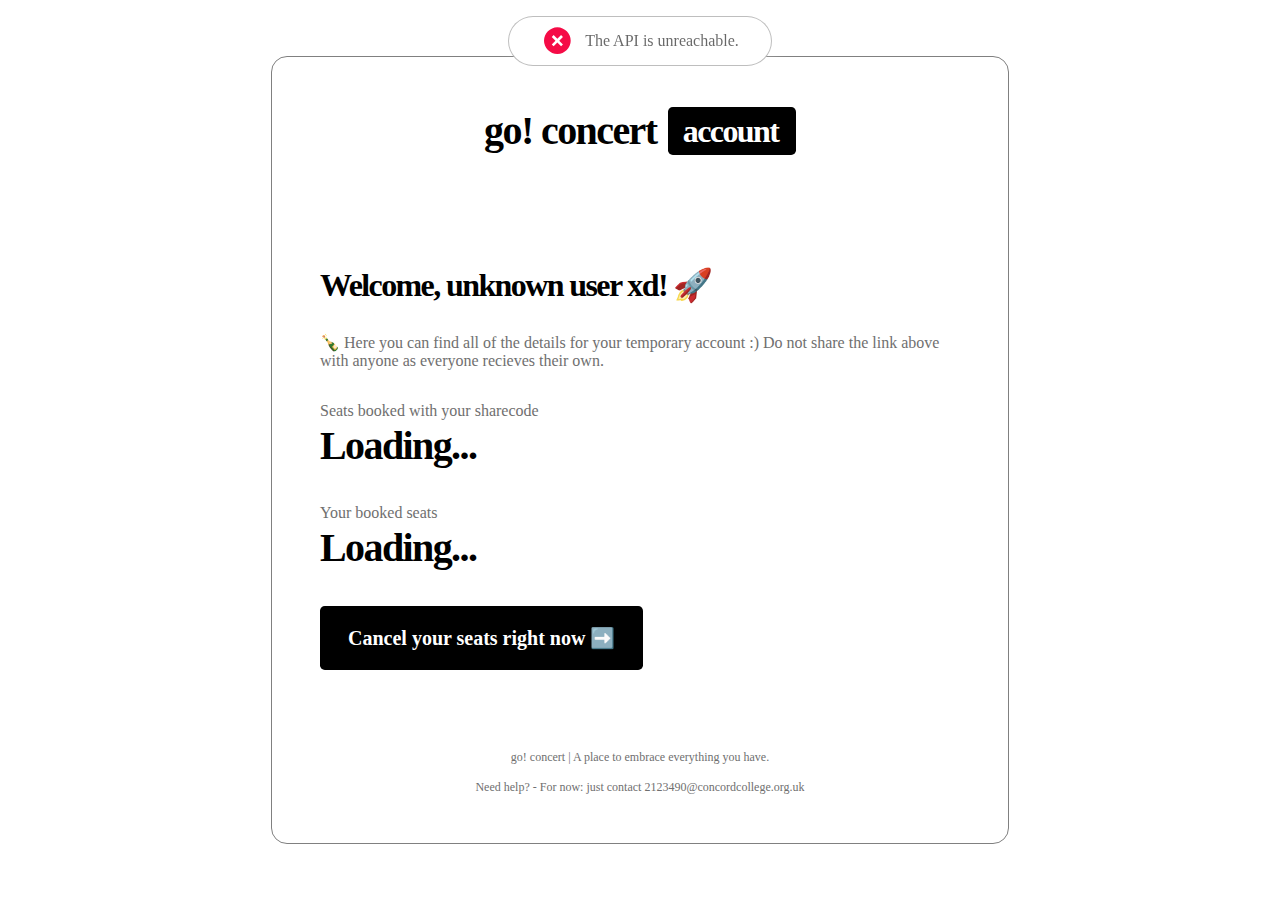
==== goconcert_account.html @ be536b91 "e" ====
<!DOCTYPE html>
<html>
    <head>
        <meta name="viewport" content="width=device-width, initial-scale=1.0">
        <meta http-equiv="Content-Type" content="text/html charset=UTF-8" />
        <link rel="stylesheet" href="https://nitlix.pro/css/fonts.css">
        <link rel="stylesheet" href="css/success-fail-boxes.css">
        <link rel="stylesheet" href="css/root.css">
        <link rel="stylesheet" href="css/boxicons/css/animations.css" />
    <link rel="stylesheet" href="css/boxicons/css/boxicons.css" />
    <link rel="stylesheet" href="css/ui.css" />
    
        <style>

    table {border-collapse:separate;}
    a, a:link, a:visited {text-decoration: none; color: #ffffff;}
    a:hover {text-decoration: underline;}
    .ExternalClass p, .ExternalClass span, .ExternalClass font, .ExternalClass td {line-height: 100%;}
    .ExternalClass {width: 100%;}



            body {
                display: grid;
                place-items: center;
                min-height: 100vh;
            }

            .email {
                padding: 3rem;
                border-radius: 1rem;
                border: solid 1px grey;
                display: flex;
                flex-direction: column;
                max-width: 40rem;
            }

            h1 {
                font-size: 2.5rem;
                font-weight: 700;
                font-family: Go;
                line-height: 3.25rem;
                letter-spacing: -.1rem;
            }

            h2 {
                font-size: 2rem;
                font-weight: 700;
                font-family: Poppins;
                line-height: 2rem;
                letter-spacing: -.1rem;
            }

            h3 {
                font-size: 1.25rem;
                font-weight: 700;
                font-family: Inter;
                line-height: 2.5rem;
                margin: 0;
            }

            p {
                font-size: 1rem;
                font-weight: 500;
                font-family: Inter;
                color: rgb(111, 111, 111);
                margin: 0;
            }

            p.small {
                font-size: .75rem;
                text-align: center;
                margin-top: 5rem;
            }

            span.highlight {
                background: var(--gradient1);
                color: transparent;
                -webkit-background-clip: text;
                background-clip: text;

                
            }




            .laddition {
                background: black;
                border-radius: .3rem;
                padding: .25rem 1rem;
                height: 2.5rem;
                display: grid;
                place-items: center;
            }

            .laddition h1{
                font-size: 2rem;
                line-height: 1.8rem;
                color: white;
                translate: -.1rem;
            }

            h1 {
                margin: 0;
            }

            .data-flex {
                display: flex;
                flex-direction: row;
                gap: .75rem;

                justify-content: center;
                align-items: center;
            }

            .data-flex-v {
                display: flex;
                flex-direction: column;
                justify-content: center;
                align-items: center;
                gap: 1rem;
            }

            a {
                border: none;
                padding: .75rem 1.75rem;
                cursor: pointer;
                background: black;
                color: white;
                border-radius: .3rem;
                width: max-content;
            }
        </style>
    </head> 


    <body>
        <div id="success-display">
            <div id="success-display-box">
              <i class='bx bxs-check-circle' style="color: rgb(124, 243, 13); font-size: 2rem;"></i>
          
              <p><span id="success-text"></span></p>
            </div>
          </div>
          
          <div id="fail-display">
            <div id="fail-display-box">
              <i class='bx bxs-x-circle' style="color: rgb(245, 11, 70); font-size: 2rem;"></i>
          
              <p><span id="fail-text"></span></p>
            </div>
          </div>


        <div class="email">
        
            <div class="data-flex-v">
                <div class="data-flex">
                    <h1>go! concert </h1>
                    <div class="laddition"><h1>account</h1></div>
                </div>  
            </div>
        
             
        <h2 style="margin: 0;margin-top: 7rem;">Welcome, <span id="name">unknown user xd</span>! 🚀</h2>

        <p style="margin:2rem 0">🍾 Here you can find all of the details for your temporary account :) Do not share the link above with anyone as everyone recieves their own.</p>

        <p>Seats booked with your sharecode</p>
        <h1 id="seatswithsharecode">Loading...</h1>

        <p style="margin-top: 2rem;">Your booked seats</p>
        <h1 id="bookedseats">Loading...</h1>

        

        <a onclick="cancelSeats()" style="margin-top: 2rem;">
            <h3>
                Cancel your seats right now ➡️
            </h3>
        </a>

        <p class="small">
            go! concert | A place to embrace everything you have.
            <br><br>
            Need help? - For now: just contact 2123490@concordcollege.org.uk
        </p>
        </div>
        
    </body>
    <script src="js/nitlixpro.js"></script>

    <script>
        var url = new URL(document.URL);
        var pass = url.searchParams.get("go_secure");
        var email = url.searchParams.get("email");

        var concord_dataset = {"e@nitlix.pro": "THE GO! CONCERT TEAM", "2025582@concordcollege.org.uk":"*RUBTSOV, Vladimir","I.Abbatt@concordcollege.org.uk":"Abbatt, Miss Issy","2232309@concordcollege.org.uk":"ABENEMI Rachel Zara, Zara","2025452@concordcollege.org.uk":"ABUBAKAR-WAZIRI, Adnan","adam.blackburn@concordcollege.org.uk":"Adam Blackburn","a.joseph@concordcollege.org.uk":"Adam Joseph","P.Adams@concordcollege.org.uk":"Adams, Mr Paul","2232376@concordcollege.org.uk":"ADEYEMO Oluwanifemi, Nifemi","agency.nurse@concordcollege.org.uk":"Agency Nurse","2128973@concordcollege.org.uk":"AINSWORTH, Sebastian","2022220@concordcollege.org.uk":"AKWUKWUMA, Anna","004251@concordcollege.org.uk":"ALAKBAROV, Aliya","a.edwards@concordcollege.org.uk":"Aled Edwards","a.simpson@concordcollege.org.uk":"Alex Simpson","N.Alexander@concordcollege.org.uk":"Alexander, Miss Natalia","alfred.woods@concordcollege.org.uk":"Alfred Woods","a.bridgwater@concordcollege.org.uk":"Alice Bridgwater","L.Allen@concordcollege.org.uk":"Allen, Mrs Lynsey","004720@concordcollege.org.uk":"ALLEN, Ruby","2232642@concordcollege.org.uk":"ALSERDA, Carlos","2232691@concordcollege.org.uk":"AMARNATH, Suneet","004252@concordcollege.org.uk":"AMARNATH, Sushant","2128536@concordcollege.org.uk":"AMERKHOJAYEVA, Amira","a.rana@concordcollege.org.uk":"Amul Rana","Amy.Hares@concordcollege.org.uk":"Amy Hares","a.tweddle@concordcollege.org.uk":"Amy Tweddle","F.Anderson@concordcollege.org.uk":"Anderson, Miss Francesca","andrew.richards@concordcollege.org.uk":"Andrew Richards","L.Andrew@concordcollege.org.uk":"Andrew, Mrs Louisa","2229867@concordcollege.org.uk":"ANG Isabel Qian Yi, Isabel","a.velusamy@concordcollege.org.uk":"Anitha Velusamy","A.Luton@concordcollege.org.uk":"Anthony Luton","anthony.morris@concordcollege.org.uk":"Anthony Morris","2221141@concordcollege.org.uk":"ANTHONY, Erinna","Helen.Archer@concordcollege.org.uk":"Archer, Ms Helen","2128747@concordcollege.org.uk":"AREERATCHAKUL Nichapat, Kwan","arpwatch-alerts@concordcollege.org.uk":"ARP Watch","L.Arscott@concordcollege.org.uk":"Arscott, Miss Laura","Christian.Arthur@concordcollege.org.uk":"Arthur, Mr Chris","kelly.arthur@concordcollege.org.uk":"Arthur, Mrs Kelly","M.Ashelford@concordcollege.org.uk":"Ashelford, Miss Molly","a.youssef@concordcollege.org.uk":"Assma Youssef","Gemma.Aston@concordcollege.org.uk":"Aston, Miss Gemma","2025477@concordcollege.org.uk":"ATREYA, Nikhil","2127851@concordcollege.org.uk":"AU EONG Tyen Raay, Raay","2026458@concordcollege.org.uk":"AU Frederick Kong Yue, Frederick","R.AvilaVeloso@concordcollege.org.uk":"Avila Veloso, Mr Rodrigo","004768@concordcollege.org.uk":"AYAZBAYEV, Bee","R.Aze@concordcollege.org.uk":"Aze, Mr Robert","2026379@concordcollege.org.uk":"BABATUNDE, Simisola","2231241@concordcollege.org.uk":"BAE Seohyun, Sunny","Debbie.Bagley@concordcollege.org.uk":"Bagley, Mrs Debbie","2027593@concordcollege.org.uk":"BAHRAMNEJAD Negar, Nessa","2232403@concordcollege.org.uk":"BAI Fanxiang, Fiona","2129843@concordcollege.org.uk":"BAKWUNYE Michael Uchebuaku, Michael","2123725@concordcollege.org.uk":"BALAKUMAR, Nikhil","Simon.Bannister@concordcollege.org.uk":"Bannister, Mr Simon","K.Bant@concordcollege.org.uk":"Bant, Miss Kat","2231161@concordcollege.org.uk":"BAO Hanqing, Harry","J.Barnes@concordcollege.org.uk":"Barnes, Mr Jonathan","b.cansdale@concordcollege.org.uk":"Barney Cansdale","G.Bassett@concordcollege.org.uk":"Bassett, Miss Georgia","2022777@concordcollege.org.uk":"BASUKI, Alisha Chelsea","K.Bates@concordcollege.org.uk":"Bates, Mr Kev","2128404@concordcollege.org.uk":"BAUER, Nele","Richard.Beard@concordcollege.org.uk":"Beard, Dr Richard","S.Beard@concordcollege.org.uk":"Beard, Mr Scott","K.Beard@concordcollege.org.uk":"Beard, Mrs Katherine","s.beech@concordcollege.org.uk":"Beech, Dr Stuart","2125186@concordcollege.org.uk":"BEH, Le Qi","2026362@concordcollege.org.uk":"BEHURA Aditya, Adi","bursar@concordcollege.org.uk":"Belfield-Dean, Mrs Barbara","K.Bell@concordcollege.org.uk":"Bell, Mrs Katie","b.hodgson@concordcollege.org.uk":"Ben Hodgson","b.davies@concordcollege.org.uk":"Benjamin Davies","A.BENTLEY@concordcollege.org.uk":"BENTLEY, Alex","John.Bernasconi@concordcollege.org.uk":"Bernasconi, Mr John","w.bernasconi@concordcollege.org.uk":"Bernasconi, Mr William","P.Bevan@concordcollege.org.uk":"Bevan, Mrs Penny","004721@concordcollege.org.uk":"BEZERRA, Valentina","b.stanley@concordcollege.org.uk":"Bill Stanley","004722@concordcollege.org.uk":"BIRTLES, Emily","2233687@concordcollege.org.uk":"BISCO DE ALVARENGA Maria, Alissa","C.Bishop@concordcollege.org.uk":"Bishop, Miss Cate","n.blackbourn@concordcollege.org.uk":"Blackbourn, Nick","004830@concordcollege.org.uk":"BLACKMAN, Flora","E.Blakeman@concordcollege.org.uk":"Blakeman, Mrs Liz","2023304@concordcollege.org.uk":"BLAND Frederick, Freddie","004723@concordcollege.org.uk":"BLAND, Sebastian","2025703@concordcollege.org.uk":"BLINOV, Vasilii","004826@concordcollege.org.uk":"BOEY, Caelyn You Min","004609@concordcollege.org.uk":"BOLKHOVITINOV Leonid, Leo","P.Bond@concordcollege.org.uk":"Bond, Mr Paul","2125820@concordcollege.org.uk":"BONG Chee Sin, Rylee","2127881@concordcollege.org.uk":"BOONLERT Chomboon, Great","2129850@concordcollege.org.uk":"BOONTARAK Phacharaporn, Nampunch","004724@concordcollege.org.uk":"BOOTH, Oscar","004725@concordcollege.org.uk":"BOWDLER, Joseph","L.Bowen@concordcollege.org.uk":"Bowen, Mr Luke","S.Braddock-Bould@concordcollege.org.uk":"Braddock-Bould, Mr Shaun","2025227@concordcollege.org.uk":"BRANFIELD Francesca, Chesca","004370@concordcollege.org.uk":"BRANFIELD, Seb","D.Braybrook@concordcollege.org.uk":"Braybrook, Dr David","004585@concordcollege.org.uk":"BRDEJ Wiktoria Karolina, Wiktoria","Mary.Brenan@concordcollege.org.uk":"Brenan, Dr Mary","IMBride@concordcollege.org.uk":"Bride, Dr I","2128504@concordcollege.org.uk":"BRIHMANI, Valentine","J.Briscoe@concordcollege.org.uk":"Briscoe, Mrs Joanne","K.Broughton@concordcollege.org.uk":"Broughton, Miss Kate","B.Brown@concordcollege.org.uk":"Brown, Mr Barry","C.Brown@concordcollege.org.uk":"Brown, Mr Callum","I.Brown@concordcollege.org.uk":"Brown, Mrs Ieva","C.Bruce-Smythe@concordcollege.org.uk":"Bruce-Smythe, Mr Charlie","004771@concordcollege.org.uk":"BUGOVA, Samira","Clare.Burns@concordcollege.org.uk":"Burns, Mrs Clare","2126452@concordcollege.org.uk":"BUTLER, Daniel","S.Cale@concordcollege.org.uk":"Cale, Mr Steven","Callum.Liddicott@concordcollege.org.uk":"Callum Liddicott","b.camargo@concordcollege.org.uk":"Camargo Castillo, Mrs Bea","S.Cameron@concordcollege.org.uk":"Cameron, Miss Sian","2128606@concordcollege.org.uk":"CANNEY Tom, Tommy","004726@concordcollege.org.uk":"CANNEY, Ben","John.Canney@concordcollege.org.uk":"Canney, Mr John","Harriet.Canney@concordcollege.org.uk":"Canney, Mrs Hattie","004254@concordcollege.org.uk":"CANSDALE BARNABY, Barney","2129725@concordcollege.org.uk":"CAO Wanbin, Reid","S.Capener@concordcollege.org.uk":"Capener, Mr Sam","H.Carmichael@concordcollege.org.uk":"Carmichael, Miss Hannah","J.Carson@concordcollege.org.uk":"Carson, Mrs Janet","F.Carter@concordcollege.org.uk":"Carter, Mr Fin","Lesley.Carter@concordcollege.org.uk":"Carter, Mrs Lesley","2127473@concordcollege.org.uk":"CASCIO, Lara","Mark.Chadwick@concordcollege.org.uk":"Chadwick, Mr Mark","A.Chadwick@concordcollege.org.uk":"Chadwick, Mrs Alison","2127791@concordcollege.org.uk":"CHAI Yi Ling, Irisa","004255@concordcollege.org.uk":"CHAKRAVERTY, Georgia","S.Challenor@concordcollege.org.uk":"Challenor, Mr Simon","2129818@concordcollege.org.uk":"CHAN Chi Ho, Cyril","2125531@concordcollege.org.uk":"CHAN Hei Pui, Janice","2129812@concordcollege.org.uk":"CHAN Hui Yung, Jenny","2021831@concordcollege.org.uk":"CHAN Jieyi, Ashley","2232476@concordcollege.org.uk":"CHAN Ka Pui, Selena","2027097@concordcollege.org.uk":"CHAN Ka Yee, Jady","2027854@concordcollege.org.uk":"CHAN Mei Yan, Charmaine","2233864@concordcollege.org.uk":"CHAN Ming Chi, Hayden","2126584@concordcollege.org.uk":"CHAN Shi Ying, Beatrice","004256@concordcollege.org.uk":"CHAN Siu Ting, Justin","2027803@concordcollege.org.uk":"CHAN Sze Hang, Vanessa","2233780@concordcollege.org.uk":"CHAN Tsz Wing, Sophie","2025431@concordcollege.org.uk":"CHAN Wing Hei, Hayley","2229901@concordcollege.org.uk":"CHAN Yee Wun, Elizabeth","2232382@concordcollege.org.uk":"CHAN Yik Hei, Hayden","2232385@concordcollege.org.uk":"CHAN Yin Man, Sherman","2120634@concordcollege.org.uk":"CHAN Yu Tung, Mavis","2229981@concordcollege.org.uk":"CHAN Yung Kei, Amanda","2129428@concordcollege.org.uk":"CHAN, Christoph","004772@concordcollege.org.uk":"CHAN, King","2026947@concordcollege.org.uk":"CHAN, Vanessa Rose","2128406@concordcollege.org.uk":"CHANDA Elianna, Ellie","004407@concordcollege.org.uk":"CHANG Xuning, Tiffany","2123285@concordcollege.org.uk":"CHANTHACHAIWAT Primprao, Yunyun","K.Chard@concordcollege.org.uk":"Chard, Mrs Katie","charles.thomas@concordcollege.org.uk":"Charles Thomas","E.Charles@concordcollege.org.uk":"Charles, Mrs Emma","2129554@concordcollege.org.uk":"CHAROENPONG Sansiri, Siemon","004371@concordcollege.org.uk":"CHARUSSURIYONG Kittipongs, Ten","2025525@concordcollege.org.uk":"CHAU Chak Hin, Thomas","2229996@concordcollege.org.uk":"CHEE Siu Ying, Yvette","004372@concordcollege.org.uk":"CHEETHAM, Eve","c.galway@concordcollege.org.uk":"Chelcie Galway","chem.61@concordcollege.org.uk":"chem 61","chem.62@concordcollege.org.uk":"chem 62","ChemALevel2016@concordcollege.org.uk":"Chem A Level","ChemGCSE2016@concordcollege.org.uk":"Chem GCSE","2231247@concordcollege.org.uk":"CHEN Hin Hei, Cyrus","2229961@concordcollege.org.uk":"CHEN Min Yen, Mia","004774@concordcollege.org.uk":"CHEN Sitong, Kate","2128675@concordcollege.org.uk":"CHEN Siyi, Amy","2233774@concordcollege.org.uk":"CHEN Siyu, Bella","2027816@concordcollege.org.uk":"CHEN Siyuan, Simon","2027966@concordcollege.org.uk":"CHEN Xingru, Yoyo","2026309@concordcollege.org.uk":"CHEN Xun, Carol","004408@concordcollege.org.uk":"CHEN Yifei, Leo","2234351@concordcollege.org.uk":"CHEN Yiping, Eden","2235011@concordcollege.org.uk":"CHEN Yuhao, Howard","004373@concordcollege.org.uk":"CHEN, Alice","004825@concordcollege.org.uk":"CHEN, Darren","2233375@concordcollege.org.uk":"CHEN, E Jean","2233846@concordcollege.org.uk":"CHEN, Shiqi","2127927@concordcollege.org.uk":"CHENG Ho, Eden","2025123@concordcollege.org.uk":"CHENG Pui Ka, Elly","2023574@concordcollege.org.uk":"CHENG Tiana Xin Yan, Tiana","2026371@concordcollege.org.uk":"CHENG Zisu, Basil","2233225@concordcollege.org.uk":"CHENG, Chun Long","2126893@concordcollege.org.uk":"CHEONG Ze Chang, Isaac","A.Cherenkov@concordcollege.org.uk":"Cherenkov, Mr Andrey","004257@concordcollege.org.uk":"CHERIAN, Noah","2021112@concordcollege.org.uk":"CHEUNG Chun Hin, Jacky","004375@concordcollege.org.uk":"CHEUNG Ka Chai, David","2127279@concordcollege.org.uk":"CHEUNG Yan Lok, Justine","2232733@concordcollege.org.uk":"CHEUNG Yui Tai, Edgar","2129876@concordcollege.org.uk":"CHEW Chen En, Brayden","2123219@concordcollege.org.uk":"CHIA, Nicole","J.Childs1@concordcollege.org.uk":"Childs, Mr Joe","N.Childs@concordcollege.org.uk":"Childs, Mrs Nicola","004775@concordcollege.org.uk":"CHINTAWONGVANICH Pisit, Mike","2232604@concordcollege.org.uk":"CHIU King Heng, Brian","004409@concordcollege.org.uk":"CHOI Kin Hei, Kenneth","2025953@concordcollege.org.uk":"CHOI Ning Sum, Stephanie","2129318@concordcollege.org.uk":"CHOI Sunjae, SJ","2028764@concordcollege.org.uk":"CHOI Yan Haang, Abby","2026595@concordcollege.org.uk":"CHOI Yan Kit, Anatan","2127339@concordcollege.org.uk":"CHOI Yiu Tong, Thomson","2128708@concordcollege.org.uk":"CHON Ka Chon, Dallon","2234912@concordcollege.org.uk":"CHONG Chung Kwan, Lyndon","2234909@concordcollege.org.uk":"CHONG Chung Wang, Phelps","2129484@concordcollege.org.uk":"CHONG Hon Tsun, Hanks","2233080@concordcollege.org.uk":"CHONG Nga Lam, Mavis","2233298@concordcollege.org.uk":"CHONG Sheung Chi, Sean","2028001@concordcollege.org.uk":"CHONG Yuen Ching, Eugenia","2233338@concordcollege.org.uk":"CHOO, Victoria Zhen Yi","2233532@concordcollege.org.uk":"CHOO, Ying Ying Valerie","2229969@concordcollege.org.uk":"CHOW Isaac Tsz Hei, Isaac","2128338@concordcollege.org.uk":"CHOW Sey Hei, Frankie","2026472@concordcollege.org.uk":"CHOW Yu Hei, Austin","2233010@concordcollege.org.uk":"CHOW, Erick","2233007@concordcollege.org.uk":"CHOW, Nain","2028002@concordcollege.org.uk":"CHOY Sing Fung, Ricky","christina.barron@concordcollege.org.uk":"Christina Barron","2028160@concordcollege.org.uk":"CHU Chun Yat, Simon","2026292@concordcollege.org.uk":"CHU Haimo, Morris","2027608@concordcollege.org.uk":"CHUFAROV Mykhailo, Michael","2127868@concordcollege.org.uk":"CHUNG Ming Wai, Jocelyn","004376@concordcollege.org.uk":"CHUNG Shing Yau, Jason","Claire.Davies@concordcollege.org.uk":"Claire Davies","claire.waugh@concordcollege.org.uk":"Claire Waugh","Clait.User@concordcollege.org.uk":"Clait User","clare.kelly@concordcollege.org.uk":"Clare Kelly","004410@concordcollege.org.uk":"COCKS, Austin","c.baker@concordcollege.org.uk":"Colin Baker","c.crockart@concordcollege.org.uk":"Colin Crockart","Newsletter.Alumni@concordcollege.org.uk":"Concord College Alumni Newsletter","Newsletter.DayParent@concordcollege.org.uk":"Concord College Day Parent Newsletter","theatre@concordcollege.org.uk":"Concord Theatre","B.ContrerasCarrasco@concordcollege.org.uk":"Contreras Carrasco, Miss Blanca","M.ContrerasCarrasco@concordcollege.org.uk":"Contreras Carrasco, Mr Miguel","Nick.Cooke@concordcollege.org.uk":"Cooke, Mr Nick","J.Cooper@concordcollege.org.uk":"Cooper, Mrs Janet","Z.Cope@concordcollege.org.uk":"Cope, Mr Zac","2127461@concordcollege.org.uk":"CORBETT, Blaise","S.Correll@concordcollege.org.uk":"Correll, Ms Sue","c.ashton@concordcollege.org.uk":"Corrine Ashton","2229477@concordcollege.org.uk":"COSTA-VEIGA, Alex","Jayne.Coulthard@concordcollege.org.uk":"Coulthard, Miss Jayne","004727@concordcollege.org.uk":"COVE, Joe","R.Coward@concordcollege.org.uk":"Coward, Mrs Rachel","D.Croft@concordcollege.org.uk":"Croft, Mr Dave","S.Cunliffe@concordcollege.org.uk":"Cunliffe, Miss Susan","J.Cureton@concordcollege.org.uk":"Cureton, Mr Jamie","Emmeline.Cureton@concordcollege.org.uk":"Cureton, Ms Emmeline","T.Curtis@concordcollege.org.uk":"Curtis, Mr Tim","004728@concordcollege.org.uk":"DA COSTA-VEIGA, Adam","2233138@concordcollege.org.uk":"DAI Yixin, Alvin","danielle.fidler@concordcollege.org.uk":"Danielle Fidler","D.Furber@concordcollege.org.uk":"Danielle Furber","d.morgan@concordcollege.org.uk":"Danielle Morgan","2023772@concordcollege.org.uk":"DANILTSEVA, Valentina","2234915@concordcollege.org.uk":"DARBY, Oscar","Sarah.Darrall@concordcollege.org.uk":"Darrall, Miss Sarah","d.martin@concordcollege.org.uk":"David Martin","2029139@concordcollege.org.uk":"DAVIES, Ibiye","T.Davies@concordcollege.org.uk":"Davies, Mr Tom","J.Davies@concordcollege.org.uk":"Davies, Ms Genie","A.Dean@concordcollege.org.uk":"Dean, Mr Archie","Debora.Rinaldi@concordcollege.org.uk":"Debora Rinaldi","d.sutton@concordcollege.org.uk":"Deborah Sutton","2128277@concordcollege.org.uk":"DECHANUPAT Benyapha, Fone","004378@concordcollege.org.uk":"DENG Cheuk Yan, Gabriel","2234083@concordcollege.org.uk":"DENG, Christine","Gail.Denham@concordcollege.org.uk":"Denham, Mrs Gail","d.jones1@concordcollege.org.uk":"Denley Jones","2232319@concordcollege.org.uk":"DENNIS, Tristan","lucy.dentith@concordcollege.org.uk":"Dentith, Miss Lucy","2231230@concordcollege.org.uk":"DEREVYTSKYY, Kirill","2234374@concordcollege.org.uk":"DI Peilin, Palin","004586@concordcollege.org.uk":"DIIASIO, Louis","2026226@concordcollege.org.uk":"DODIY Aleeya, Tasha","2025467@concordcollege.org.uk":"DOH Kwok En, Wesley","2119095@concordcollege.org.uk":"DOH Kwok Jyun, Aidan","2025312@concordcollege.org.uk":"DOH, Jia Yu","D.Donaldson@concordcollege.org.uk":"Donaldson, Dr Danielle","2128603@concordcollege.org.uk":"DONG Boxuan, Jeremy","004834@concordcollege.org.uk":"DONG Shuyi, Olivia","2130038@concordcollege.org.uk":"DOSTIYAROV, Arnur","2232834@concordcollege.org.uk":"DRAGOMIR, Arthur","2119675@concordcollege.org.uk":"DRINKWATER, Benedict","2023822@concordcollege.org.uk":"DU Yuanze, Spencer","004590@concordcollege.org.uk":"DUDLEY, Sienna Loren","Owen.Dudney@concordcollege.org.uk":"Dudney, Mr Owen","2026491@concordcollege.org.uk":"DUMITRASCU-ANTONIU, Matei","S.Dumond@concordcollege.org.uk":"Dumond, Ms Severine","P.Dunne@concordcollege.org.uk":"Dunne, Mr Paul","r.durham@concordcollege.org.uk":"Durham, Robin","duty@concordcollege.org.uk":"Duty Teacher","r.dyson@concordcollege.org.uk":"Dyson, Richard","J.Eades@concordcollege.org.uk":"Eades, Miss Jess","C.Eades@concordcollege.org.uk":"Eades, Mrs Ceri","2129520@concordcollege.org.uk":"EDGE Christopher, Chris","2129526@concordcollege.org.uk":"EDGE, Abigail","Ed.Harrison@concordcollege.org.uk":"Edward Harrison","edward.jeavons@concordcollege.org.uk":"Edward Jeavons","e.reid@concordcollege.org.uk":"Eleanor Reid","Ellen.Iles@concordcollege.org.uk":"Ellen Iles","e.john@concordcollege.org.uk":"Elliot John","2023098@concordcollege.org.uk":"ELLIOTT, Joshua","J.ELLIS@concordcollege.org.uk":"Ellis, Dr Jamie","2125684@concordcollege.org.uk":"ELVES, Piers","e.outram@concordcollege.org.uk":"Emily Outram","e.dalmeida@concordcollege.org.uk":"Essi D'Almeida","e.ford@concordcollege.org.uk":"Evangeline Ford","david.evans@concordcollege.org.uk":"Evans, Mr Dave","K.Evans@concordcollege.org.uk":"Evans, Mr Kelvin","Sarah.Eveson@concordcollege.org.uk":"Eveson, Miss Sarah","xrecovery@concordcollege.org.uk":"Exchange Recovery","2025413@concordcollege.org.uk":"FADAHUNSI Oluwadarasimi, Darasimi","004828@concordcollege.org.uk":"FAHRENHOLT, Frieda","2233408@concordcollege.org.uk":"FAJANA Oluwatemisola, Temisola","004413@concordcollege.org.uk":"FAKHRAEI, Melody","C.Fallows@concordcollege.org.uk":"Fallows, Mrs Christine","004259@concordcollege.org.uk":"FAN Chongdi, Starry","2233740@concordcollege.org.uk":"FAN Jiashuo, Chris","004260@concordcollege.org.uk":"FAN Sijia, Amy","004776@concordcollege.org.uk":"FAN, Lefang","A.Fardoe@concordcollege.org.uk":"Fardoe, Miss Annette","mandy.farmer@concordcollege.org.uk":"Farmer, Mrs Mandy","J.Farr@concordcollege.org.uk":"Farr, Mr James","W.Farr@concordcollege.org.uk":"Farr, Mr William","D.Farrell@concordcollege.org.uk":"Farrell, Mr David","f.coffey@concordcollege.org.uk":"Fauziah Coffey","S.Featherstone@concordcollege.org.uk":"Featherstone, Miss Stephanie","feesbilling@concordcollege.org.uk":"Fees Billing","004729@concordcollege.org.uk":"FEHINTOLA Oluwaseyi Daniel, Seyi","2125171@concordcollege.org.uk":"FEHINTOLA Oluwatobi, Tobi","2023993@concordcollege.org.uk":"FENG Xinping, Gloria","R.Fessey@concordcollege.org.uk":"Fessey, Dr Roger","Finance.Temp@concordcollege.org.uk":"Finance Temp","004730@concordcollege.org.uk":"FINDLAY, Rose","fireflyteacher@concordcollege.org.uk":"Firefly Teacher","2232901@concordcollege.org.uk":"FLETCHER, Elliot","2129606@concordcollege.org.uk":"FLYNN, Elen","2129609@concordcollege.org.uk":"FLYNN, Leila","2129610@concordcollege.org.uk":"FLYNN, Sabrina","004329@concordcollege.org.uk":"FONG, Carissa","004731@concordcollege.org.uk":"FONG, Tristan","2026860@concordcollege.org.uk":"FOO, Jonathan","Chris.Foster@concordcollege.org.uk":"Foster, Mr Chris","J.Foulger@concordcollege.org.uk":"Foulger, Mr Jake","C.Francis@concordcollege.org.uk":"Francis, Mr Chris","a.fricker@concordcollege.org.uk":"Fricker, Angela","2025455@concordcollege.org.uk":"FROGGATT, Joshua","2128632@concordcollege.org.uk":"FU Hoi Yan, Ginny","2129136@concordcollege.org.uk":"FU Yao, Rosa","2230059@concordcollege.org.uk":"FUNG Chun Ting, Terrence","004414@concordcollege.org.uk":"FUNG Kwan Yi, Hugo","2025564@concordcollege.org.uk":"FUNG Tak Kei, Audrey","2027806@concordcollege.org.uk":"FUNG Wai Ching, Wilfred","2132645@concordcollege.org.uk":"FUNG Wai Chung, Wilbert","2126641@concordcollege.org.uk":"FUNG, Adriel","2026607@concordcollege.org.uk":"FUNG, Gareth Lai Yin","004380@concordcollege.org.uk":"FUNG, Justin","2129978@concordcollege.org.uk":"FUNG, Nicole","2027602@concordcollege.org.uk":"GACIKEVICI, Polina","g.king@concordcollege.org.uk":"Gareth King","Lee.Garland@concordcollege.org.uk":"Garland, Dr Lee","Gavin.Ayre@concordcollege.org.uk":"Gavin Ayre","g.kingsley@concordcollege.org.uk":"Georgia Kingsley","2127923@concordcollege.org.uk":"GICHUHA Wanjiru, Joy","M.Giles@concordcollege.org.uk":"Giles, Mrs Maria","2023883@concordcollege.org.uk":"GILES, Tim","2023720@concordcollege.org.uk":"GILL, Symren","S.Gillon@concordcollege.org.uk":"Gillon, Miss Sara","Simon.Gluck@concordcollege.org.uk":"Gluck, Mr Simon","samantha.gluck@concordcollege.org.uk":"Gluck, Mrs Samantha","rob.godbold@concordcollege.org.uk":"Godbold, Mr Rob","2234061@concordcollege.org.uk":"GOGLICHIDZE German, Geno","2025970@concordcollege.org.uk":"GOH, Jye Chyi","T.Goodall@concordcollege.org.uk":"Goodall, Mr Tim","2132304@concordcollege.org.uk":"GOPINATHAN, Rhissma","A.Grant@concordcollege.org.uk":"Grant, Mr Angus","Yvette.Greasley@concordcollege.org.uk":"Greasley, Ms Yvette","K.Green@concordcollege.org.uk":"Green, Mrs Karen","J.Greenway@concordcollege.org.uk":"Greenway, Mrs Jeanette","L.Griffiths1@concordcollege.org.uk":"Griffiths, Miss Leanne","D.Griffiths@concordcollege.org.uk":"Griffiths, Mr Daniel","D.Griffiths1@concordcollege.org.uk":"Griffiths, Mr David","R.Griffiths@concordcollege.org.uk":"Griffiths, Mr Richard","S.Griffiths@concordcollege.org.uk":"Griffiths, Mr Sam","E.Griffiths@concordcollege.org.uk":"Griffiths, Mrs Elena","M.Grindley@concordcollege.org.uk":"Grindley, Mr Mal","2023404@concordcollege.org.uk":"GRYB, Mariia","2026141@concordcollege.org.uk":"GUI Weiyi, Jackie","004733@concordcollege.org.uk":"GUNARTO, William","A.Gunn@concordcollege.org.uk":"Gunn, Miss Ali","2129948@concordcollege.org.uk":"GUO Ziying, Lorraine","2025792@concordcollege.org.uk":"GUPTA, Aseem","2129103@concordcollege.org.uk":"GURSES, Ceylin","C.Gutierrez@concordcollege.org.uk":"Gutierrez, Mrs Cecille","R.Gwilliam@concordcollege.org.uk":"Gwilliam, Miss Rebecca","2133166@concordcollege.org.uk":"HAH Yujin, Heather","004262@concordcollege.org.uk":"HAI, Maggie","Kathryn.Haigh@concordcollege.org.uk":"Haigh, Ms Kathy","2233652@concordcollege.org.uk":"HAJI HOSSEINLOO, Sara","2028853@concordcollege.org.uk":"HAJI SAIFUL AZMI Izz An, Nissa","2127458@concordcollege.org.uk":"HALL, Toby","2231169@concordcollege.org.uk":"HAMEED Mirza Ikram, Mirza","004263@concordcollege.org.uk":"HAMMAM, Mohamed","L.HAMPTON@concordcollege.org.uk":"HAMPTON, Lucy","h.wait@concordcollege.org.uk":"Hannah Wait","2228607@concordcollege.org.uk":"HAO Jiaxuan, Justin","2129123@concordcollege.org.uk":"HARA, Keima","John.Harding@concordcollege.org.uk":"Harding, Mr John","2234190@concordcollege.org.uk":"HARDJONO Dezmond Richard Owen, Dezmond","A.Harewood@concordcollege.org.uk":"Harewood, Miss Abigail","004734@concordcollege.org.uk":"HARGREAVES, Joe","J.Hargreaves@concordcollege.org.uk":"Hargreaves, Mrs Julia","004735@concordcollege.org.uk":"HARRISON, Cai","W.Harrison@concordcollege.org.uk":"Harrison, Mr Will","L.Harrison-Jackson@concordcollege.org.uk":"Harrison-Jackson, Miss Lindsay","harry.mcghie@concordcollege.org.uk":"Harry McGhie","Wendy.Hartshorne@concordcollege.org.uk":"Hartshorne, Mrs Wendy","K.Hawkins@concordcollege.org.uk":"Hawkins, Mr Kim","Neil.Hawkins@concordcollege.org.uk":"Hawkins, Mr Neil","Vanessa.Hawkins@concordcollege.org.uk":"Hawkins, Mrs Vanessa","P.HAWKINS@concordcollege.org.uk":"HAWKINS, Philip James","N.Hayden@concordcollege.org.uk":"Hayden, Dr Nick","2233937@concordcollege.org.uk":"HE Pok Ngai, Logan","2233736@concordcollege.org.uk":"HE Yixiang, Roy","2026248@concordcollege.org.uk":"HE Yixin, Cindy","2026515@concordcollege.org.uk":"HE Zongsheng, Tony","huw.headworth@concordcollege.org.uk":"Headworth, Mr Huw","he.clarke@concordcollege.org.uk":"Hector Clarke","2128216@concordcollege.org.uk":"HEE Yao Wen, Owen","heidi.edwards@concordcollege.org.uk":"Heidi Edwards","h.ingoldby@concordcollege.org.uk":"Helen Ingoldby","helpdesk@concordcollege.org.uk":"Help Desk","2026840@concordcollege.org.uk":"HENG Jin Xuan, Melissa","004327@concordcollege.org.uk":"HENMAN CLARKE, Jacob","2026889@concordcollege.org.uk":"HENNELL COLE, Alfred","M.Hennings@concordcollege.org.uk":"Hennings, Dr Mark","h.jones@concordcollege.org.uk":"Henry Jones","A.Henry@concordcollege.org.uk":"Henry, Mr Andrew","G.Hercock@concordcollege.org.uk":"Hercock, Mrs Georgina","S.Hickman@concordcollege.org.uk":"Hickman, Mrs Sarah","N.Hilditch@concordcollege.org.uk":"Hilditch, Mrs Natalie","R.Hill@concordcollege.org.uk":"Hill, Mr Rupert","004736@concordcollege.org.uk":"HO Chun Ting, Nathan","2129857@concordcollege.org.uk":"HO Jun Ming, Jun","004737@concordcollege.org.uk":"HO Len Yin, William","2234137@concordcollege.org.uk":"HO Shing Yui, Colin","004381@concordcollege.org.uk":"HO, Timothy","2027830@concordcollege.org.uk":"HO, Tsz Ching Chester","h.hudson@concordcollege.org.uk":"Holly Hudson","holly.james@concordcollege.org.uk":"Holly James","2025259@concordcollege.org.uk":"HON Ka Hang, Eleanor","2025489@concordcollege.org.uk":"HONG Wing Chee, Natalie","2025747@concordcollege.org.uk":"HONG Wing Hei, Angus","2025750@concordcollege.org.uk":"HONG Wing Yiu, Arthur","2025995@concordcollege.org.uk":"HOO, Kenneth","004832@concordcollege.org.uk":"HOOD, Miella","Clare.Horgan@concordcollege.org.uk":"Horgan, Mrs Clare","J.Hotchkiss@concordcollege.org.uk":"Hotchkiss, Mr Jake","2026138@concordcollege.org.uk":"HOU Lifei, Cecilia","2231206@concordcollege.org.uk":"HOU, Tianyi","recruitment@concordcollege.org.uk":"HR Recruitment","004738@concordcollege.org.uk":"HU Chang, Juliet","2029134@concordcollege.org.uk":"HU Xinyuan, Lilly","2129262@concordcollege.org.uk":"HUANG Xinyi, Yoyo","004778@concordcollege.org.uk":"HUANG Zhikai, Kyle","2026447@concordcollege.org.uk":"HUANG Zhuonan, Katrina","004382@concordcollege.org.uk":"HUDSON, Aimee","r.hudson@concordcollege.org.uk":"Hudson, Miss Rosina","Anthony.Hudson@concordcollege.org.uk":"Hudson, Mr Anthony","J.Hughes1@concordcollege.org.uk":"Hughes, Miss Jasmine","J.Hughes@concordcollege.org.uk":"Hughes, Mr Joseph","t.hughes@concordcollege.org.uk":"Hughes, Tim","2232483@concordcollege.org.uk":"HUI Yuen Ho, Eric","P.Humphreys@concordcollege.org.uk":"Humphreys, Mr Paul","J.Hutt@concordcollege.org.uk":"Hutt, Ms Julie","S.Huxley@concordcollege.org.uk":"Huxley, Mrs Sarah","2233795@concordcollege.org.uk":"HUYNH Khang Vuong, Kamen","004362@concordcollege.org.uk":"IGIEHON Osagumwenro, Osa","2127902@concordcollege.org.uk":"IMATOKI, Ria","2129653@concordcollege.org.uk":"INNES, Bonnie","004264@concordcollege.org.uk":"INPONG-PIRARD, Joshua","M.Ironmonger@concordcollege.org.uk":"Ironmonger, Mr Mark","004417@concordcollege.org.uk":"ISAKA Yu, Evelyn","2229909@concordcollege.org.uk":"ISAYEV, Emil","i.barberchavez@concordcollege.org.uk":"Isobel Barber Chavez","i.byatt@concordcollege.org.uk":"Isobelle Byatt","2228357@concordcollege.org.uk":"IVANKA, Aurel","I.Outram@concordcollege.org.uk":"Izzy Outram","j.alston@concordcollege.org.uk":"Jack Alston","H.Jackson@concordcollege.org.uk":"Jackson, Miss Hannah","004739@concordcollege.org.uk":"JAIN, Vidhi","2232406@concordcollege.org.uk":"JALICHANDRA Namon, Tam Tam","James.Bell@concordcollege.org.uk":"James Bell","j.langton@concordcollege.org.uk":"Jane Langton","j.longton@concordcollege.org.uk":"Jane Longton","Janine.Gallagher@concordcollege.org.uk":"Janine Hay","J.Jarman@concordcollege.org.uk":"Jarman, Mr Joe","2123145@concordcollege.org.uk":"JAROENPANICHYING Vatcharaphong, Build","jay.alderson@concordcollege.org.uk":"Jay Alderson","Pamela.Jenkinson@concordcollege.org.uk":"Jenkinson, Mrs Pam","j.michail@concordcollege.org.uk":"Jennifer Michail","j.walters@concordcollege.org.uk":"Jennifer Walters","004418@concordcollege.org.uk":"JENNINGS, Evelyn","Jenny.McArdle@concordcollege.org.uk":"Jenny McArdle","2128323@concordcollege.org.uk":"JEONG Hyeonseung, Katrina","2231196@concordcollege.org.uk":"JEONG Junu, Roy","Phoebe.Jesshope@concordcollege.org.uk":"Jesshope, Mrs Phoebe","j.ward@concordcollege.org.uk":"Jessica Ward","2026150@concordcollege.org.uk":"JIA Yijun, Tony","2233919@concordcollege.org.uk":"JIANG Ruoqi, Angelique","2229765@concordcollege.org.uk":"JIANG Sunny Lamyan, Glimmer","2129556@concordcollege.org.uk":"JIN Zhuo, King","004740@concordcollege.org.uk":"JO, Eunsoo","j.krodkiewska@concordcollege.org.uk":"Joanna Krodkiewska","j.cason@concordcollege.org.uk":"Joanne Cason","j.crofts@concordcollege.org.uk":"Joanne Crofts","L.Johnson@concordcollege.org.uk":"Johnson, Miss Lois","Graham.Johnson@concordcollege.org.uk":"Johnson, Mr Graham","Russell.Johnson@concordcollege.org.uk":"Johnson, Mr Russell","L.Johnson1@concordcollege.org.uk":"Johnson, Mrs Linda","R.Johnson@concordcollege.org.uk":"Johnson, Ms Rachel","K.Johnson-Takes@concordcollege.org.uk":"Johnson-Takes, Mrs Kate","P.Johnston@concordcollege.org.uk":"Johnston, Miss Pauline","Alexandra.Jones@concordcollege.org.uk":"Jones, Miss Alex","M.Jones@concordcollege.org.uk":"Jones, Mr Matthew","W.Jones@concordcollege.org.uk":"Jones, Mrs Wendy","2234025@concordcollege.org.uk":"JONGJEERAWONGSA Purit, Poom","jo.stephens@concordcollege.org.uk":"Joni Stephens","j.russell@concordcollege.org.uk":"Jordan Russell","A.Jordan@concordcollege.org.uk":"Jordan, Mr Andrew","M.Jordan@concordcollege.org.uk":"Jordan, Mr Michael","S.Jordan@concordcollege.org.uk":"Jordan, Mr Scott","justin.clark@concordcollege.org.uk":"Justin Clark","P.Kalnins@concordcollege.org.uk":"Kalnins, Mr Pete","2129415@concordcollege.org.uk":"KARAMBAKUWA, Tinotenda","2229915@concordcollege.org.uk":"KARIUKI, Jade","2027180@concordcollege.org.uk":"KARPLIUK, Maksym","k.rudzka@concordcollege.org.uk":"Katarzyna Rudzka","k.zielinska@concordcollege.org.uk":"Katarzyna Zielinska","k.monk@concordcollege.org.uk":"Katie Monk","J.Kaul@concordcollege.org.uk":"Kaul, Miss Julie","004383@concordcollege.org.uk":"KAY, Freya","k.foster@concordcollege.org.uk":"Kelly Foster","J.Kelly@concordcollege.org.uk":"Kelly, Mrs Jade","A.KERSLAKE@concordcollege.org.uk":"KERSLAKE, Anna","Jeremy.Kerslake@concordcollege.org.uk":"Kerslake, Mr Jeremy","Julia.Kerslake@concordcollege.org.uk":"Kerslake, Mrs Julia","2027822@concordcollege.org.uk":"KHIT Kyal, Isabella","Sharon.Kierans@concordcollege.org.uk":"Kierans, Mrs Sharon","2232887@concordcollege.org.uk":"KILI, Livia","004741@concordcollege.org.uk":"KILI, Neave","004780@concordcollege.org.uk":"KIM Jaegyoung, Becky","2129171@concordcollege.org.uk":"KIM Kyulin, Lynn","004742@concordcollege.org.uk":"KIM, Jane","2128112@concordcollege.org.uk":"KIM, Jangmin","H.Kim@concordcollege.org.uk":"Kim, Miss Hannah","J.Kim1@concordcollege.org.uk":"Kim, Miss Jina","J.Kim@concordcollege.org.uk":"Kim, Mrs Julie","004384@concordcollege.org.uk":"KIM, Samuel","2129400@concordcollege.org.uk":"KIM, Soyoung","2231152@concordcollege.org.uk":"KIM, Wonyoung","2025289@concordcollege.org.uk":"KIM, Yun","G.Kirlew@concordcollege.org.uk":"Kirlew, Mr Garry","A.Kis@concordcollege.org.uk":"Kis, Mrs Andrea","004781@concordcollege.org.uk":"KIZILOT, Bulut","k.giermaniuk@concordcollege.org.uk":"Klaudia Giermaniuk","004300@concordcollege.org.uk":"KLIMENKO, Dominik","2129741@concordcollege.org.uk":"KO Seoyoung, Luna","2023977@concordcollege.org.uk":"KOBAYASHI, Ellen","Stavros.Kokkinos@concordcollege.org.uk":"Kokkinos, Mr Stavros","2128222@concordcollege.org.uk":"KOLAWOLE, Hamidah","2023680@concordcollege.org.uk":"KOO Yi Xian, Dominique","2229152@concordcollege.org.uk":"KOO, Noel","2127780@concordcollege.org.uk":"KOO, Rosanna","2125867@concordcollege.org.uk":"KOVROVA, Anastasia","004743@concordcollege.org.uk":"KOZAK, Taras","j.krasocki@concordcollege.org.uk":"Krasocki, Jean","004783@concordcollege.org.uk":"KUANG Kit Ying, Kaitlyn","2233684@concordcollege.org.uk":"KUBENDRAKUMAR, Thanmayi","2019444@concordcollege.org.uk":"KULAMBAYEV, Tair","2235123@concordcollege.org.uk":"KURNIAWAN, Elaine","2128382@concordcollege.org.uk":"KWAN Cheuk Lam, Charlene","2026549@concordcollege.org.uk":"KWOK Ching Chi, Chelsea","2233993@concordcollege.org.uk":"KWOK Chun San, Michael","2127404@concordcollege.org.uk":"KWOK, Pegeen","2127485@concordcollege.org.uk":"LAGARDE Felicien, Felix","2231266@concordcollege.org.uk":"LAI Hiu Ching, Hillary","2027545@concordcollege.org.uk":"LAI Sum Yee, Sammi","2025242@concordcollege.org.uk":"LAI, Annabel","004266@concordcollege.org.uk":"LAM Chak Yan, Jennifer","2025388@concordcollege.org.uk":"LAM Jin Hong, Jimmy","2026876@concordcollege.org.uk":"LAM Pak Hon, Brian","2027688@concordcollege.org.uk":"LAM Tsz Tung, Rachael","2233304@concordcollege.org.uk":"LAM Yan Nga, Annabel","2230074@concordcollege.org.uk":"LAM Yu Ching, Angie","2025554@concordcollege.org.uk":"LAM, Katherine","sophie.landau@concordcollege.org.uk":"Landau, Miss Sophia","2233881@concordcollege.org.uk":"LAU Cheuk Yan, Sophia","2025499@concordcollege.org.uk":"LAU Cheuk Ying, Nicole","2231256@concordcollege.org.uk":"LAU Ka Wai, Vivien","2128195@concordcollege.org.uk":"LAU Kwan Chun, Ernest","2233400@concordcollege.org.uk":"LAU Lok Ming, Alvin","004784@concordcollege.org.uk":"LAU Sai Yee, Ashley","2027020@concordcollege.org.uk":"LAU Wang Tat, Victor","2023966@concordcollege.org.uk":"LAU Wing Yi, Chilli","2232365@concordcollege.org.uk":"LAU Yin Tung, Katie","2233796@concordcollege.org.uk":"LAU, Marcus","2233800@concordcollege.org.uk":"LAU, Michael","2233801@concordcollege.org.uk":"LAU, Miley","004420@concordcollege.org.uk":"LAU, Wing Hin","l.regan@concordcollege.org.uk":"Laura Regan","Laura.Steele@concordcollege.org.uk":"Laura Steele","L.Taylor@concordcollege.org.uk":"Lauren Taylor","2026953@concordcollege.org.uk":"LAW Angelina, Freira","004421@concordcollege.org.uk":"LAW Ki Yuk, Sacheel","Matthew.Lawrence@concordcollege.org.uk":"Lawrence, Mr Matthew","tim.lawrence@concordcollege.org.uk":"Lawrence, Mr Tim","Tom.Lawrence@concordcollege.org.uk":"Lawrence, Mr Tom","A.Lawrence@concordcollege.org.uk":"Lawrence, Mrs Anni","Roz.Lawrence@concordcollege.org.uk":"Lawrence, Mrs Roz","2232607@concordcollege.org.uk":"LEASU AbdulMuhmeen Abolanle, AbdulMuhmeen","2022199@concordcollege.org.uk":"LEBEDINETS, Egor","2026443@concordcollege.org.uk":"LEE Annie, Jinseo","2127554@concordcollege.org.uk":"LEE Chak Kong, Zack","2023784@concordcollege.org.uk":"LEE Chak Wai, Charlie","2025391@concordcollege.org.uk":"LEE Chani, Daniel","2233173@concordcollege.org.uk":"LEE Chi Mei, Michelle","004786@concordcollege.org.uk":"LEE Chun Wai, Adrian","2226592@concordcollege.org.uk":"LEE Chung Him, Kevin","2128438@concordcollege.org.uk":"LEE Fong Kiu, Mikaela","2234122@concordcollege.org.uk":"LEE Jongbin, Jongbin","004787@concordcollege.org.uk":"LEE Marvin Man Hoi, Marvin","2128570@concordcollege.org.uk":"LEE May Ann, Rachel","2020422@concordcollege.org.uk":"LEE Ryan Han Tao, Ryan","2127371@concordcollege.org.uk":"LEE Si Ching, Rochelle","2024008@concordcollege.org.uk":"LEE Wei Soong, Darren","2028319@concordcollege.org.uk":"LEE Wing Lam, Kaitlyn","2234602@concordcollege.org.uk":"LEE Yan Nok, Brendan","2025102@concordcollege.org.uk":"LEE Zhia Chen, Zachary","2226869@concordcollege.org.uk":"LEE, Bianca","2128501@concordcollege.org.uk":"LEE, Cheryl","2027301@concordcollege.org.uk":"LEE, Jinseo","004785@concordcollege.org.uk":"LEE, Megan","2233743@concordcollege.org.uk":"LEE, Yu Hui","B.Lees@concordcollege.org.uk":"Lees, Mr Brian","sarah.leighton@concordcollege.org.uk":"Leighton, Miss Sarah","Paul.Leighton@concordcollege.org.uk":"Leighton, Mr Paul","M.Leith@concordcollege.org.uk":"Leith, Miss Michelle","2027819@concordcollege.org.uk":"LEUNG Chun Tao, Jordan","004744@concordcollege.org.uk":"LEUNG Hoi Yan, Nicole","004422@concordcollege.org.uk":"LEUNG Hoi Yung, Chloe","2229800@concordcollege.org.uk":"LEUNG Man Hei, Justin","2129687@concordcollege.org.uk":"LEUNG Yee Sum, Samantha","2129690@concordcollege.org.uk":"LEUNG Yee Tan, Eden","2026228@concordcollege.org.uk":"LEUNG, Hoi Hin","2028354@concordcollege.org.uk":"LEVANA Larissa, Lupita","R.Leverington@concordcollege.org.uk":"Leverington, Mr Robert","2227282@concordcollege.org.uk":"LEVYTSKA Violetta, Vi","A.Lewandowska@concordcollege.org.uk":"Lewandowska, Mrs Alicja","C.Lewis@concordcollege.org.uk":"Lewis, Mr Christopher","2233646@concordcollege.org.uk":"LI Jialu, Allie","2129227@concordcollege.org.uk":"LI Ningyi, Rose","004833@concordcollege.org.uk":"LI Xinzhe, Crystal","004423@concordcollege.org.uk":"LI Yan Wai, Tiffany","2129322@concordcollege.org.uk":"LI Yi Wa, Denise","2026176@concordcollege.org.uk":"LI Yikun, Ethan","C.LI@concordcollege.org.uk":"Li, Mrs Cathy","2233052@concordcollege.org.uk":"LI, Weichen","2023755@concordcollege.org.uk":"LIAO Sijing, Jenny","2025437@concordcollege.org.uk":"LIAW Kai Cheng, Marcus","2232353@concordcollege.org.uk":"LIM Christopher Laurent, Chris","2127245@concordcollege.org.uk":"LIM Jia Xin, Melanie","2021870@concordcollege.org.uk":"LIM Keng Siong, Reuben","2228210@concordcollege.org.uk":"LIM Li Xin, Edith","2230032@concordcollege.org.uk":"LIM Zong-Han, Simon","2016728@concordcollege.org.uk":"LIM, Andrea","2014311@concordcollege.org.uk":"LIM, Nian Yi","2234279@concordcollege.org.uk":"LIN Bixuan, Crystal","004386@concordcollege.org.uk":"LIN Xuancheng, Chris","2126270@concordcollege.org.uk":"LIN Yuting, Lisa","2127116@concordcollege.org.uk":"LING Ching, Alicia","2232354@concordcollege.org.uk":"LING Yian, Jennifer","2129886@concordcollege.org.uk":"LIU Changhao, Andy","2233154@concordcollege.org.uk":"LIU Haixiang, Arthur","2233972@concordcollege.org.uk":"LIU Hoi Long, Colin","2233558@concordcollege.org.uk":"LIU Sing Yuet, Grace","2026136@concordcollege.org.uk":"LIU Xintong, Eureka","004424@concordcollege.org.uk":"LIU Yang, Iris","2026156@concordcollege.org.uk":"LIU Yuhan, Bonnie","2233963@concordcollege.org.uk":"LIU Yuk Fai, Sunny","G.Llewellyn@concordcollege.org.uk":"Llewellyn, Mr Gary","2129283@concordcollege.org.uk":"LO Jun Yi, Alice","004788@concordcollege.org.uk":"LO Pui Sze, Christy","2126108@concordcollege.org.uk":"LO Shun Ngok, Ethan","2027638@concordcollege.org.uk":"LO Tin Yui, Justin","2232449@concordcollege.org.uk":"LO Wing Nok, Stephany","004746@concordcollege.org.uk":"LO, Darwin","2027488@concordcollege.org.uk":"LO, Ian","2127215@concordcollege.org.uk":"LO, Stephanie","O.Lock@concordcollege.org.uk":"Lock, Miss Olivia","2232344@concordcollege.org.uk":"LOH Hei Yu, Natalie","2021214@concordcollege.org.uk":"LOH Wen Hao, Ethan","2123638@concordcollege.org.uk":"LOH, Xiong Yi","2027048@concordcollege.org.uk":"LOK Wing Hei, Yoyo","R.Longhurst@concordcollege.org.uk":"Longhurst, Miss Rebecca","lora.izvorova@concordcollege.org.uk":"Lora Izvorova","2128416@concordcollege.org.uk":"LORWITWORRAWAT Mintmanta, Min","l.ingoldby@concordcollege.org.uk":"Louise Ingoldby","2025163@concordcollege.org.uk":"LOW Brandon Shu Huang, Brandon","2229879@concordcollege.org.uk":"LOW Shu Yu, Britney","004425@concordcollege.org.uk":"LOW, Chloe-Nicole","2234482@concordcollege.org.uk":"LU JiaYi, Jocelyn","2128905@concordcollege.org.uk":"LU, Karen","2129570@concordcollege.org.uk":"LU, Xingzhi","lucy.ayre@concordcollege.org.uk":"Lucy Ayre","l.dayer@concordcollege.org.uk":"Lucy Dayer","l.wilcox@concordcollege.org.uk":"Lucy Wilcox","004387@concordcollege.org.uk":"LUI Hoi Lam, Sylvia","2128068@concordcollege.org.uk":"LUI Pak Ho, Paco","E.Luisada@concordcollege.org.uk":"Luisada, Miss Ellie","2128582@concordcollege.org.uk":"LUK Wai Lok, Zyrus","2230133@concordcollege.org.uk":"LUK Wing Shun, Audrey","004426@concordcollege.org.uk":"LUK, Zelenie","2127676@concordcollege.org.uk":"LUKANINA, Mariia","2129585@concordcollege.org.uk":"LUKITO SETIAWAN, Carol","2125420@concordcollege.org.uk":"LUM Sum-Yi, Chloe","2128332@concordcollege.org.uk":"LUN Heidi Cheuk-Wei, Heidi","2129853@concordcollege.org.uk":"LUVETA, Edric","004747@concordcollege.org.uk":"LYU, Yaqi Joy","004427@concordcollege.org.uk":"MA Kwok Kit, Johnny","2026163@concordcollege.org.uk":"MA Qinru, Amber","2225571@concordcollege.org.uk":"MA Wing Yu, Nicole","2233417@concordcollege.org.uk":"MA Xinyue, Molly","2229900@concordcollege.org.uk":"MA, Ellie","2023799@concordcollege.org.uk":"MA, Ryan","anna.maciag@concordcollege.org.uk":"Maciag, Miss Anna","2026469@concordcollege.org.uk":"MAEKAWA Toshitake, Toshi","P.Maguire@concordcollege.org.uk":"Maguire, Mr Patrick","2027205@concordcollege.org.uk":"MAK Cheuk Pui, Wesley","2233344@concordcollege.org.uk":"MAK, Gerald","004428@concordcollege.org.uk":"MAN Cheuk Fung, Donald","r.mannell@concordcollege.org.uk":"Mannell, Ruth","2233564@concordcollege.org.uk":"MANSUKHANI, Saisha","2126402@concordcollege.org.uk":"MANSUY Annaelle Denise, Annaelle","M.MARGETTS@concordcollege.org.uk":"MARGETTS, Megan","J.Martin@concordcollege.org.uk":"Martin, Mr Jordan","Kevin.Martin@concordcollege.org.uk":"Martin, Mr Kevin","J.Martin1@concordcollege.org.uk":"Martin, Mrs Julie","mathsdept.twitter@concordcollege.org.uk":"Mathsdept Twitter","2128225@concordcollege.org.uk":"MATSUI, Ryunosuke","2233376@concordcollege.org.uk":"MATTA Vasamon, Arshnoor","matthew.tarr@concordcollege.org.uk":"Matthew Tarr","2025071@concordcollege.org.uk":"MATVIYISHYN, Volodymyr","2127443@concordcollege.org.uk":"MBUCHO Stacy, Waithera","Roger.McBain@concordcollege.org.uk":"McBain, Mr Roger","R.McBain@concordcollege.org.uk":"McBain, Mrs Rebecca","E.McBride@concordcollege.org.uk":"McBride, Mrs Emily","D.McCormick@concordcollege.org.uk":"McCormick, Ms Deborah","S.Thomas@concordcollege.org.uk":"McGregor, Mrs Swyn","V.McNally@concordcollege.org.uk":"McNally, Mrs Victoria","medical@concordcollege.org.uk":"Medical Shared","m.cooke@concordcollege.org.uk":"Meg Cooke","2024000@concordcollege.org.uk":"MENESES, Danielle","004790@concordcollege.org.uk":"MERCHANT, Raees","2026239@concordcollege.org.uk":"MERCIER-WILLMANN, Vincent","A.Meredith@concordcollege.org.uk":"Meredith, Ms Amy","2127914@concordcollege.org.uk":"MERICAN, Lara","004270@concordcollege.org.uk":"MIAO Hejun, Maggie","Michael.Hands@concordcollege.org.uk":"Michael Hands","Michael.Tadla@concordcollege.org.uk":"Michael Tadla","m.abela@concordcollege.org.uk":"Michaela Abela","2129245@concordcollege.org.uk":"MINHAS, Aadam","m.korbley@concordcollege.org.uk":"Mitchell Korbley","2025871@concordcollege.org.uk":"MITCHELL, Roman","m.cross@concordcollege.org.uk":"Molly Cross","molly.rushworth@concordcollege.org.uk":"Molly Rushworth","2127989@concordcollege.org.uk":"MONGKOLSAWAN Sarut, Tan","004748@concordcollege.org.uk":"MORGAN, Hugh","G.Morgan@concordcollege.org.uk":"Morgan, Mr Giles","J.Morgan@concordcollege.org.uk":"Morgan, Mr Jamie","Stephanie.Morgan@concordcollege.org.uk":"Morgan, Mrs Steph","2025113@concordcollege.org.uk":"MORII, Yurika","2028866@concordcollege.org.uk":"MORRIS, Becky","2129921@concordcollege.org.uk":"MORRIS, Edward","2232585@concordcollege.org.uk":"MORRIS, Isabelle","K.Morris@concordcollege.org.uk":"Morris, Mr Kian","Stephen.Morris@concordcollege.org.uk":"Morris, Mr Steve","L.Morris1@concordcollege.org.uk":"Morris, Mrs Linda","L.Morris@concordcollege.org.uk":"Morris, Mrs Lisa","nadine.morris@concordcollege.org.uk":"Morris, Mrs Nadine","n.morris@concordcollege.org.uk":"Morris, Ms Nicola","004791@concordcollege.org.uk":"MORSHCHAGIN, Danil","004271@concordcollege.org.uk":"MOTT Jessica, Jess","H.Mott@concordcollege.org.uk":"Mott, Mrs Hilary","2226678@concordcollege.org.uk":"MU, Xin Yi","004792@concordcollege.org.uk":"MUI Ka Wai, Nicole","004388@concordcollege.org.uk":"MUKHERJEE, Soham","004389@concordcollege.org.uk":"MUKHOPADHYAY, Saket","murray.macmillan@concordcollege.org.uk":"Murray MacMillan","2025438@concordcollege.org.uk":"MURRAY, Noah","2128757@concordcollege.org.uk":"NA RANONG Nichapat, Prae","n.hamman@concordcollege.org.uk":"Nada Hamman","2027549@concordcollege.org.uk":"NADYKTO, Illia","2027825@concordcollege.org.uk":"NAING, Htet Hugo","2129350@concordcollege.org.uk":"NEVIADOMSKA Taisiia, Taya","I.Newman@concordcollege.org.uk":"Newman, Miss Ishbel","Newsletter.Unsubscribe@concordcollege.org.uk":"Newsletter Unsubscribe","J.Newton@concordcollege.org.uk":"Newton, Mrs Janet","R.Newton-Badman@concordcollege.org.uk":"Newton-Badman, Mrs Ruth","2027294@concordcollege.org.uk":"NG Chek Hin, Hinman","2026618@concordcollege.org.uk":"NG Ching Yu, Flavio","2025637@concordcollege.org.uk":"NG Iman Syn Yi, Caitlin","2231158@concordcollege.org.uk":"NG Kiat Jun, Ethan","2023793@concordcollege.org.uk":"NG Marcus Yide, Marcus","2023111@concordcollege.org.uk":"NG Shuen Wen, Sophie","2133243@concordcollege.org.uk":"NG Teng Hong, Glenn","2233430@concordcollege.org.uk":"NG Xin Yu, Faith","2232678@concordcollege.org.uk":"NG Yan Tik, Esmond","2127871@concordcollege.org.uk":"NG Yau Chun, Joshua","2026731@concordcollege.org.uk":"NGUYEN Le An Binh, Tomy","004364@concordcollege.org.uk":"NGUYEN Ngoc Le Khanh, Mimi","2129893@concordcollege.org.uk":"NGUYEN, Thien An","004429@concordcollege.org.uk":"NI Yufan, Sabrina","2027506@concordcollege.org.uk":"NICHOLAS, Bruno","n.comben@concordcollege.org.uk":"Nick Comben","004793@concordcollege.org.uk":"NIKOLAEVA, Veronica","2233445@concordcollege.org.uk":"NING Yiou, Tom","2026992@concordcollege.org.uk":"NJOKANMA, Eluemuno","A.Normand@concordcollege.org.uk":"Normand, Mr Andrew","2232896@concordcollege.org.uk":"NORVAL Archibald Richard, Archie","C.Nowotarski@concordcollege.org.uk":"Nowotarski, Mrs Caroline","NSPTeamLeaders@concordcollege.org.uk":"NSP Team Leader","2022742@concordcollege.org.uk":"NURDIN, Wilfredo","2129665@concordcollege.org.uk":"NWAGHODOH, Brian","2127483@concordcollege.org.uk":"O NEILL, Macy","004430@concordcollege.org.uk":"OBASANYA, Jeremy","004749@concordcollege.org.uk":"OBASANYA, Joanne","004392@concordcollege.org.uk":"OBU Munachiso Emmanuella, Muna","004393@concordcollege.org.uk":"OKONKWO Isioma, Paulette","2126580@concordcollege.org.uk":"OKONKWO Kenechukwu, Irvin","Olivia.Benjamin@concordcollege.org.uk":"Olivia Benjamin","A.Ollerenshaw@concordcollege.org.uk":"Ollerenshaw, Mr Alex","2026640@concordcollege.org.uk":"OLUMIDE-FUSIKA, Temosan","2130013@concordcollege.org.uk":"ONG Kai Ying, Eva","2129581@concordcollege.org.uk":"ONG Kwok Joon, Kieran","2129360@concordcollege.org.uk":"ONG Yang Jie, Ryan","2023776@concordcollege.org.uk":"ONG, Kheng Aik","2129159@concordcollege.org.uk":"ONUOHA, Nnamno","2025296@concordcollege.org.uk":"OO Shoon Lett Hnin, Shoon","2026217@concordcollege.org.uk":"OO, Yati","2126988@concordcollege.org.uk":"OOI Yu Chen, Shania","2126950@concordcollege.org.uk":"OOI Yu Yan, Ariel","D.OReilly@concordcollege.org.uk":"O'Reilly, Ms Donna","2232904@concordcollege.org.uk":"OTSUKI, Risa","Phil.Outram@concordcollege.org.uk":"Outram, Dr Phil","004805@concordcollege.org.uk":"OUTRAM, Flori","Nicola.Outram@concordcollege.org.uk":"Outram, Mrs Nikki","2026710@concordcollege.org.uk":"OVNANIAN Daria, Dasha","C.Owen@concordcollege.org.uk":"Owen, Mr Chris","John.Owen@concordcollege.org.uk":"Owen, Mr John","T.Owen@concordcollege.org.uk":"Owen, Mr Tom","J.Biffen@concordcollege.org.uk":"Owen, Mrs Jayne","E.Owen-Bowden@concordcollege.org.uk":"Owen-Bowden, Mr Elliot","2128426@concordcollege.org.uk":"PAI Seong I, Chloe","2025177@concordcollege.org.uk":"PALII Maria-Victoria, Victoria","2129685@concordcollege.org.uk":"PANFILOVICH, Ivan","2230122@concordcollege.org.uk":"PANICHPATHOMPONG Kittipich, Peak","2029131@concordcollege.org.uk":"PARK Dowoo, Dow","Fiona.Parry@concordcollege.org.uk":"Parry, Miss Fiona","Paul.Comben@concordcollege.org.uk":"Paul Comben","p.stephens@concordcollege.org.uk":"Paul Stephens","DPeck@concordcollege.org.uk":"Peck, Mr T D","S.Penfold@concordcollege.org.uk":"Penfold, Mr Stuart","2027794@concordcollege.org.uk":"PEREKOPSKIY, Gregory","A.WatkinsPerez@concordcollege.org.uk":"Perez, Miss Andrea","L.Perks@concordcollege.org.uk":"Perks, Miss Lucy","Hannah.Perrins@concordcollege.org.uk":"Perrins, Miss Hannah","p.booton@concordcollege.org.uk":"Peter Booton","Peter.Howe@concordcollege.org.uk":"Peter Howe","Alison.Peters@concordcollege.org.uk":"Peters, Ms A","A.Pheby@concordcollege.org.uk":"Pheby, Mr Alex","M.Pheby@concordcollege.org.uk":"Pheby, Mr Matt","Rob.Pheby@concordcollege.org.uk":"Pheby, Mr Rob","S.Pheby@concordcollege.org.uk":"Pheby, Mrs Shirley","p.loveday@concordcollege.org.uk":"Phil Loveday","r.phillips@concordcollege.org.uk":"Phillips, Mrs Rebecca","Thomas.Phoenix@concordcollege.org.uk":"Phoenix, Dr Tom","phys.61@concordcollege.org.uk":"phys 61","phys.62@concordcollege.org.uk":"phys 62","S.Pickard@concordcollege.org.uk":"Pickard, Mr Sam","L.Pike@concordcollege.org.uk":"Pike,  Lauren","K.Pike@concordcollege.org.uk":"Pike, Miss Karen","2233550@concordcollege.org.uk":"PILLAI, Tara","2128779@concordcollege.org.uk":"PILSWORTH, Maria","2128954@concordcollege.org.uk":"PING Shuwen, Olivia","2027312@concordcollege.org.uk":"PIPATCHAISIRI Kanyawee, June","A.Pitter2@concordcollege.org.uk":"Pitter, Mr Andrew","004827@concordcollege.org.uk":"PLANT, Holly","C.Pocock@concordcollege.org.uk":"Pocock, Mrs Caroline","H.Pollock@concordcollege.org.uk":"Pollock, Mrs Hazel","p.lockitt@concordcollege.org.uk":"Polly Lockitt","Mark.Poole@concordcollege.org.uk":"Poole, Mr Mark","004431@concordcollege.org.uk":"POON Sum Ming, Aegean","S.Postans@concordcollege.org.uk":"Postans, Mr Simon","pots.migrate@concordcollege.org.uk":"POTS Migrate","S.Potter@concordcollege.org.uk":"Potter, Miss Sam","H.Povey@concordcollege.org.uk":"Povey, Mrs Helen","2023888@concordcollege.org.uk":"PRASERTSINTANAH Tanyanapin, Jiji","2026722@concordcollege.org.uk":"PRAWIRA Maxwellmillian, Maxwell","Jane.Price@concordcollege.org.uk":"Price, Miss Jane","2229628@concordcollege.org.uk":"PUA, Hian Hoe","Rob.Pugh@concordcollege.org.uk":"Pugh, Dr Rob","2233696@concordcollege.org.uk":"PUGSLEY, Menna","B.Pugsley@concordcollege.org.uk":"Pugsley, Mr Bennett","2025406@concordcollege.org.uk":"PURVIS, Lucy","Emily.Purvis@concordcollege.org.uk":"Purvis, Mrs Emily","2229036@concordcollege.org.uk":"QUAGLIARIELLO, Konrad","004395@concordcollege.org.uk":"QUEK Chieh Wei, Aidan","2130101@concordcollege.org.uk":"QUEK, Shao Chen","J.Radburn@concordcollege.org.uk":"Radburn, Mr Jim","Lorraine.Radcliffe@concordcollege.org.uk":"Radcliffe, Mrs Lorraine","K.Ragsdell@concordcollege.org.uk":"Ragsdell, Miss Katherine","Clive.Rainbow@concordcollege.org.uk":"Rainbow, Mr Clive","2027705@concordcollege.org.uk":"RAJA, Shaz","J.Ramsey@concordcollege.org.uk":"Ramsey, Mr John","2123490@concordcollege.org.uk":"THE GO! CONCERT TEAM","004807@concordcollege.org.uk":"RAWLINSON, Beth","matt.rawlinson@concordcollege.org.uk":"Rawlinson, Mr Matt","Emma.Rawlinson@concordcollege.org.uk":"Rawlinson, Mrs Emma","2025051@concordcollege.org.uk":"REDMOND ROBERTS, Ben","P.Reeve@concordcollege.org.uk":"Reeve, Mr Phil","2129069@concordcollege.org.uk":"REHLIS, Norman","2027829@concordcollege.org.uk":"REN Bofan, Ethan","2129543@concordcollege.org.uk":"REN Yixin, Julia","004432@concordcollege.org.uk":"REN Zitong, William","S.Reynolds@concordcollege.org.uk":"Reynolds, Mrs Sarah","2129090@concordcollege.org.uk":"REZIDA, Lionel","Richard.Gill@concordcollege.org.uk":"Richard Gill","r.tremblen@concordcollege.org.uk":"Richard Tremblen","S.Richards1@concordcollege.org.uk":"Richards, Dr Simon","Penny.Riddering@concordcollege.org.uk":"Riddering, Mrs Penny-Robin","2129726@concordcollege.org.uk":"RIVAI, Qinthara","2027756@concordcollege.org.uk":"RIZZO Isabella, Isa","Victoria.Ramsey@concordcollege.org.uk":"Robbins, Mrs Tor","r.akerele-miles@concordcollege.org.uk":"Robert Akerele-Miles","g.roberts@concordcollege.org.uk":"Roberts, Mr Gavin","robin.simmons@concordcollege.org.uk":"Robin Simmons","E.Robinson@concordcollege.org.uk":"Robinson, Miss Emily","N.Ross@concordcollege.org.uk":"Ross, Mrs Nathalie","2233335@concordcollege.org.uk":"ROUSSOS, Finden","Linda.Rowe@concordcollege.org.uk":"Rowe, Mrs Linda","P.Rowlands@concordcollege.org.uk":"Rowlands, Mrs Pauline","2027685@concordcollege.org.uk":"ROWLANDS, Sam","Daniel.Rowley@concordcollege.org.uk":"Rowley, Mr Daniel","rsc.sias@concordcollege.org.uk":"RSC SIAS","p.ruben@concordcollege.org.uk":"Ruben, Peter","2233556@concordcollege.org.uk":"RUDKOVSKA Anna, Anya","2232322@concordcollege.org.uk":"RUNGRATANAPRASERT Kanpitcha, Gilda","2125085@concordcollege.org.uk":"RUSLI, Jaime","O.Russell@concordcollege.org.uk":"Russell, Miss Orlagh","ruth.belcher@concordcollege.org.uk":"Ruth Belcher","ruth.kellow@concordcollege.org.uk":"Ruth Kellow","ryan.guest@concordcollege.org.uk":"Ryan Guest","r.harley@concordcollege.org.uk":"Ryan Harley","004750@concordcollege.org.uk":"SABYRULY, Adilkhan","004397@concordcollege.org.uk":"SAEED Muhammad, Usman","2025240@concordcollege.org.uk":"SAEED, Mariam","2231224@concordcollege.org.uk":"SAGDEO Atharv, Arty","004398@concordcollege.org.uk":"SAGDEO, Aryan","sal.hod@concordcollege.org.uk":"Salamander Head of Dept","sal.hoh@concordcollege.org.uk":"Salamander Head of House","sal.par@concordcollege.org.uk":"Salamander Parent","sal.reg@concordcollege.org.uk":"Salamander Registration Tutor","sal.vpa@concordcollege.org.uk":"Salamander Vice Principal Academic","sal.vpp@concordcollege.org.uk":"Salamander Vice Principal Pastoral","s.lisle@concordcollege.org.uk":"Sally Lisle","Samuel.Lloyd@concordcollege.org.uk":"Samuel Lloyd","samuel.palk@concordcollege.org.uk":"Samuel Palk","2129863@concordcollege.org.uk":"SAN, Edith","2229091@concordcollege.org.uk":"SANGHA-KAINTH, Xavier","s.mouallem@concordcollege.org.uk":"Sara Mouallem","S.Sargeant@concordcollege.org.uk":"Sargeant, Mrs Sophie","2233519@concordcollege.org.uk":"SARPPHENPHOP Kannapat, TJ","2023872@concordcollege.org.uk":"SAWANPORNPEN Panyawon, Panpan","S.Ford@concordcollege.org.uk":"Scarlett Ford","schoolgateway@concordcollege.org.uk":"School Gateway","s.donovan@concordcollege.org.uk":"Scott Donovan","Elizabeth.Scott@concordcollege.org.uk":"Scott, Miss Liz","N.Screen@concordcollege.org.uk":"Screen, Miss Nichola","sean.costello@concordcollege.org.uk":"Sean Costello","sebastian.mitel@concordcollege.org.uk":"Sebastian Mitel SS","004751@concordcollege.org.uk":"SEIVEWRIGHT Eloise, Ellie","2229552@concordcollege.org.uk":"SFIRAIALA, Ana","004276@concordcollege.org.uk":"SFIRAIALA, Ecaterina","004752@concordcollege.org.uk":"SFIRAIALA, Ion","2129966@concordcollege.org.uk":"SHAFIQ Muhammad, Harun","004753@concordcollege.org.uk":"SHAM, Manhon","2129699@concordcollege.org.uk":"SHANDILYA, Prithu","s.daniel@concordcollege.org.uk":"Shane Daniel","004754@concordcollege.org.uk":"SHAWKAT Hany Galal Abdelaziz, Yassin","2127513@concordcollege.org.uk":"SHAWKAT, Selim","2129420@concordcollege.org.uk":"SHCHUKIN Daniil, Danya","2026303@concordcollege.org.uk":"SHEN Yitian, Ariel","daniel.shergold@concordcollege.org.uk":"Shergold, Mr Dan","S.Sheridan@concordcollege.org.uk":"Sheridan, Mrs Sharon","2232431@concordcollege.org.uk":"SHI Qiao, Joy","004755@concordcollege.org.uk":"SHITTA-BEY, Fuad","2026497@concordcollege.org.uk":"SHU Zhonghui, Connie","2130026@concordcollege.org.uk":"SHUAIB, Amani","2027234@concordcollege.org.uk":"SHUM Ka Yiu, Jamie","2129129@concordcollege.org.uk":"SIM Jia Gin, Sydney","2126645@concordcollege.org.uk":"SIM, Celine Mei Chern","2233223@concordcollege.org.uk":"SIM, Shannon","Simon.Pritchard@concordcollege.org.uk":"Simon Pritchard","P.Simpson@concordcollege.org.uk":"Simpson, Mr Paul","2025460@concordcollege.org.uk":"SINGHVI, Parshva","2232460@concordcollege.org.uk":"SIRIKRAI Phavinee, Polly","2128181@concordcollege.org.uk":"SIRIKRAI Phawat, Pat","004400@concordcollege.org.uk":"SIU Wai Sum, Scarlet","F.Siwiec@concordcollege.org.uk":"Siwiec, Mrs Fernanda","Mark.Skellern@concordcollege.org.uk":"Skellern, Mr Mark","004434@concordcollege.org.uk":"SKIERSKA, Karina","2232588@concordcollege.org.uk":"SLEFARSKI, Oliver","2027973@concordcollege.org.uk":"SMYTHE, Alex","2027976@concordcollege.org.uk":"SMYTHE, Georgia","004278@concordcollege.org.uk":"SO, Shing Lok","004794@concordcollege.org.uk":"SOFGE, William","2017345@concordcollege.org.uk":"SOH Shi, Ryan","2025268@concordcollege.org.uk":"SOH, Shangyu","2025277@concordcollege.org.uk":"SOHAIB Muhammad, Sohaib","2025986@concordcollege.org.uk":"SOKOLOV, Leonid","004279@concordcollege.org.uk":"SOMERVILLE, Felicity","B.somerville@concordcollege.org.uk":"Somerville, Mr Ben","Jane.Somerville@concordcollege.org.uk":"Somerville, Ms Jane","2023630@concordcollege.org.uk":"SONG Muran, Moon","2128243@concordcollege.org.uk":"SOOD, Madhvika","s.asker@concordcollege.org.uk":"Sophie Asker","sophie.stevens@concordcollege.org.uk":"Sophie Stevens","004756@concordcollege.org.uk":"SOSNIN, Andrei","2027328@concordcollege.org.uk":"SPISAK, Griffin","2027325@concordcollege.org.uk":"SPISAK, Julia","R.Spurrier@concordcollege.org.uk":"Spurrier, Miss Rowena","2129611@concordcollege.org.uk":"SRISUPHAWAT Thannaree, Nacket","Stacey.Lee@concordcollege.org.uk":"Stacey Lee","c.stanford@concordcollege.org.uk":"Stanford, Colin","steven.varty@concordcollege.org.uk":"Steven Varty","Antony.Stevens@concordcollege.org.uk":"Stevens, Mr Antony","C.Stevens@concordcollege.org.uk":"Stevens, Mr Chris","Nick.Stevens@concordcollege.org.uk":"Stevens, Mr N","Debbie.Stevens@concordcollege.org.uk":"Stevens, Mrs D","A.Stewart@concordcollege.org.uk":"Stewart, Mrs Amy","Ian.Stockbridge@concordcollege.org.uk":"Stockbridge, Mr Ian","2128751@concordcollege.org.uk":"SUCHARITKUL, Raphi","D.Suddell@concordcollege.org.uk":"Suddell, Mr Donnie","2232979@concordcollege.org.uk":"SUH Rockwon, Felix","2232994@concordcollege.org.uk":"SUKSAWAT Punnapa, FAY","004435@concordcollege.org.uk":"SUM, Myrtle","James.Sumnall@concordcollege.org.uk":"Sumnall, Mr James","2026504@concordcollege.org.uk":"SUN Qiaowei, Devin","004795@concordcollege.org.uk":"SUN Qingyang, Penelope","004280@concordcollege.org.uk":"SUN Yilin, Victor","2026189@concordcollege.org.uk":"SUN Yuefan, Daniel","2125931@concordcollege.org.uk":"SUN Ziqiao, Coco","004436@concordcollege.org.uk":"SUNTHONMONGKHOLKIT Pornnapin, Praew","004796@concordcollege.org.uk":"SURJORAHARDJO Ilona, Joline","2233199@concordcollege.org.uk":"SURJORAHARDJO Tobias, Tobi","Susan.Downes@concordcollege.org.uk":"Susan Downes","2129546@concordcollege.org.uk":"SUZUKI, Kenshu","2128484@concordcollege.org.uk":"SYDORENKO, Nikita","2025596@concordcollege.org.uk":"SZE Kwan Ho, Justin","2025603@concordcollege.org.uk":"SZE Kwan Hon, Jeremy","2126735@concordcollege.org.uk":"TAI Sheung Hei, Alban","2026575@concordcollege.org.uk":"TAI Sum Wah, Cheryl","2025301@concordcollege.org.uk":"TAI Won Ton, Charlene","004401@concordcollege.org.uk":"TAKO Kanyanat, Angel","2021901@concordcollege.org.uk":"TAM Wai Yee, Rachel","2023746@concordcollege.org.uk":"TAN Ang Meng, Marcus","2022749@concordcollege.org.uk":"TAN Jun Han, Andrew","2230125@concordcollege.org.uk":"TAN Jun Ming, Julian","2220507@concordcollege.org.uk":"TAN Kok How, Zachary","2127932@concordcollege.org.uk":"TAN Newton Tyng Shen, Newton","2234091@concordcollege.org.uk":"TAN Pui Yan, Chloe","2233024@concordcollege.org.uk":"TAN Rachel Yu Sin, Rachel","2233421@concordcollege.org.uk":"TAN Shi, Charles","2025621@concordcollege.org.uk":"TAN Wen Ling, Adelyn","2021554@concordcollege.org.uk":"TAN Xin Yi, Jolynne","2127012@concordcollege.org.uk":"TAN, Alda","2128033@concordcollege.org.uk":"TAN, Kwang Wei","2129779@concordcollege.org.uk":"TANDANU, Edward","2232541@concordcollege.org.uk":"TANDIKO Nicholas, Nic","004437@concordcollege.org.uk":"TANG Chi Shing, Chester","2126278@concordcollege.org.uk":"TANG Renhe, Ethan","2232332@concordcollege.org.uk":"TANG Wy Lok, Beatrice","2229997@concordcollege.org.uk":"TANG Yan Yu, Ciara","2128939@concordcollege.org.uk":"TANG Ziqian, Oscar","2026801@concordcollege.org.uk":"TANG, Yuen Yau","2025723@concordcollege.org.uk":"TARAN, Ivan","2128761@concordcollege.org.uk":"TATENO, Kei","2233360@concordcollege.org.uk":"TAWEEPIYAMAPORN, Park","H.Taylor@concordcollege.org.uk":"Taylor, Miss Helen","H.Teague@concordcollege.org.uk":"Teague, Ms Holly","2023276@concordcollege.org.uk":"TECHAITTHIPORN Nichapha, Ping","2122782@concordcollege.org.uk":"TEDJAKUSUMA, Nathan","2126866@concordcollege.org.uk":"TEH, Weng Liang","2025090@concordcollege.org.uk":"TEO Jia Hsien, Dylan","2234511@concordcollege.org.uk":"TEO, Lisa Su Ann","2125192@concordcollege.org.uk":"TER, Chen Jae","2023856@concordcollege.org.uk":"TESIS, Saveliy","2233384@concordcollege.org.uk":"TETSUNAGA, Konosuke","004402@concordcollege.org.uk":"THAIDUMRONG Punnatat, Nemo","2028664@concordcollege.org.uk":"THATTAMPARAMBIL RANJITH, Milit","theprincipal@concordcollege.org.uk":"The Principal","Theatre.Reservations@concordcollege.org.uk":"Theatre Reservations","2129942@concordcollege.org.uk":"THIENACHARIYA Methika, Manie","t.hills@concordcollege.org.uk":"Thomas Hills","B.Thomas@concordcollege.org.uk":"Thomas, Mrs Barbara","J.Thomas@concordcollege.org.uk":"Thomas, Ms Jane","2114637@concordcollege.org.uk":"TIEWLAMSAM Srunrom, Tanya","P.Tilson@concordcollege.org.uk":"Tilson, Mr Paul","tim.harries@concordcollege.org.uk":"Tim Harries","t.kampstra@concordcollege.org.uk":"Tim Kampstra","t.johnstone@concordcollege.org.uk":"Tom Johnstone","S.Tomescu@concordcollege.org.uk":"Tomescu, Mr Sebastian","2127239@concordcollege.org.uk":"TONG, Calvin","2229844@concordcollege.org.uk":"TONG, Charlotte","Anna.Tonks@concordcollege.org.uk":"Tonks, Miss Anna","Tony.Conway@concordcollege.org.uk":"Tony Conway","2229866@concordcollege.org.uk":"TOO Qiao Xian, Venice","2229809@concordcollege.org.uk":"TOO Shao Xuan, Veyan","S.Tooke@concordcollege.org.uk":"Tooke, Miss Sharlie","A.Topple@concordcollege.org.uk":"Topple, Mr Adam","H.Topple@concordcollege.org.uk":"Topple, Mrs Helen","2127660@concordcollege.org.uk":"TOSUN, Murat","J.Treverton@concordcollege.org.uk":"Treverton, Mrs Joanne","2232762@concordcollege.org.uk":"TRIBUPPACHATSAKUL Pasook, PongPang","M.Truss@concordcollege.org.uk":"Truss, Dr Michael","2128648@concordcollege.org.uk":"TRUSS, Joseph","S.Truss@concordcollege.org.uk":"Truss, Mrs Suzanne","2128651@concordcollege.org.uk":"TRUSS, Theo","2026018@concordcollege.org.uk":"TSANG Kai Wa, Alvin","2026621@concordcollege.org.uk":"TSANG Suk Yi, Zoie","2023326@concordcollege.org.uk":"TSUI Hoi Ka, Kelly","D.Tudor@concordcollege.org.uk":"Tudor, Mr David","2234140@concordcollege.org.uk":"TURETSKAYA, Sofia","2026425@concordcollege.org.uk":"UDUAGHAN Oritsegbubemi, Divine","2226956@concordcollege.org.uk":"UDUAGHAN Oritsetimeyin, Timeyin","uni.coordinator@concordcollege.org.uk":"Uni Co-Ordinator","2233424@concordcollege.org.uk":"UPELLE-ODOH Oheholume, Benjamin","J.VanDoesburg@concordcollege.org.uk":"Van Doesburg, Mrs Jane","a.vandongen@concordcollege.org.uk":"van Dongen, Miss Amy","t.vandongen@concordcollege.org.uk":"Van Dongen, Mr Thomas","D.vanDongen@concordcollege.org.uk":"van Dongen, Mrs Diane","2233731@concordcollege.org.uk":"VARTY, Angus","veeam@concordcollege.org.uk":"Veeam Admin","v.poon@concordcollege.org.uk":"Venn Poon","2025059@concordcollege.org.uk":"VIAZMITINOVA Elena, Olena","T.Vickers@concordcollege.org.uk":"Vickers, Mr Tom","2228636@concordcollege.org.uk":"VIHOKPRASERT Teetawat, Khun","2027434@concordcollege.org.uk":"VILJOEN, Marike","2127995@concordcollege.org.uk":"VINOGRADOV Nikolay, Nick","2128372@concordcollege.org.uk":"VIWATPHOLLAKUL Thitipat, Kla","004759@concordcollege.org.uk":"VIWATPHOLLAKUL, Koltouch","v.prodan@concordcollege.org.uk":"Vlad Prodan","VPAcademic@concordcollege.org.uk":"VP Academic","2026750@concordcollege.org.uk":"WAI, Man Shing","2025950@concordcollege.org.uk":"WAI, Tiffany","K.Walker@concordcollege.org.uk":"Walker, Ms Kate","K.Walsh@concordcollege.org.uk":"Walsh, Mr Kevin","004440@concordcollege.org.uk":"WAN Hoi Ying, Sophia","2129194@concordcollege.org.uk":"WAN Long Hei, Joseph","2026821@concordcollege.org.uk":"WANG Chi, Kevin","2234688@concordcollege.org.uk":"WANG Hengrui, Henry","2128897@concordcollege.org.uk":"WANG Heran, Marie","2128960@concordcollege.org.uk":"WANG Jiayi, Janeau","2025419@concordcollege.org.uk":"WANG Ka Hang, Herry","2233328@concordcollege.org.uk":"WANG Tengfei, Kathy","2130127@concordcollege.org.uk":"WANG Yijun, Asteria","004441@concordcollege.org.uk":"WANG Yikai, Jackson","2129462@concordcollege.org.uk":"WANG Yuan-Hao, Tyler","2234228@concordcollege.org.uk":"WANG Yueming, Joyce","2025797@concordcollege.org.uk":"WANG, Yaya","2128723@concordcollege.org.uk":"WANIYAPONG Natwara, Zuyo","2026806@concordcollege.org.uk":"WANIYAPONG Phantharawin, Shogun","B.Wargos@concordcollege.org.uk":"Wargos, Mr Bart","2129321@concordcollege.org.uk":"WASEEM, Shiza","2129563@concordcollege.org.uk":"WATTON, Rebecca","r.wear@concordcollege.org.uk":"Wear, Mrs Robyn","Andrew.Weaver@concordcollege.org.uk":"Weaver, Mr Andrew","Kathryn.Weaver@concordcollege.org.uk":"Weaver, Mrs Kathryn","2234099@concordcollege.org.uk":"WEE Li Min, Natalie","004799@concordcollege.org.uk":"WEE Zhong Xuan, Andrew","2026334@concordcollege.org.uk":"WEGE Charlize Holley, Charlize","004403@concordcollege.org.uk":"WEI, Yuhan","004761@concordcollege.org.uk":"WEN Victor Haofeng, Victor","w.brook@concordcollege.org.uk":"Wendy Brook","Wendy.Hall@concordcollege.org.uk":"Wendy Hall","004762@concordcollege.org.uk":"WENLOCK, April","C.Westley@concordcollege.org.uk":"Westley, Mrs Kate","M.Weston@concordcollege.org.uk":"Weston, Mr Mark","B.White@concordcollege.org.uk":"White, Miss Beth","2026545@concordcollege.org.uk":"WIDJAJA Putra, Melvin","2128516@concordcollege.org.uk":"WIJAYA Halim, Clytha","M.Wilcox@concordcollege.org.uk":"Wilcox, Miss Michelle","Mark.Wild@concordcollege.org.uk":"Wild, Dr Mark","2023835@concordcollege.org.uk":"WILDERER, Benjamin","John.Willetts@concordcollege.org.uk":"Willetts, Dr John","2232335@concordcollege.org.uk":"WILLIAMS, Leah","S.Williams@concordcollege.org.uk":"Williams, Miss Sarah","Z.Williams@concordcollege.org.uk":"Williams, Miss Zoe","C.Williams@concordcollege.org.uk":"Williams, Mr Christopher","Daniel.Williams@concordcollege.org.uk":"Williams, Mr Danny","Steve.Williams@concordcollege.org.uk":"Williams, Mr Steve","Anne.Williams@concordcollege.org.uk":"Williams, Mrs Anne","Daniel.Wilson@concordcollege.org.uk":"Wilson, Mr Daniel","B.Wilson@concordcollege.org.uk":"Wilson, Mrs Bethan","2234209@concordcollege.org.uk":"WONG Charmaine Yu Xin, Charmaine","2234960@concordcollege.org.uk":"WONG Cheuk Nam, Nicky","2234215@concordcollege.org.uk":"WONG Chi Yan, Arthur","2028136@concordcollege.org.uk":"WONG Chun Him, Alex","2026982@concordcollege.org.uk":"WONG Heng Yu, Charisse","2026559@concordcollege.org.uk":"WONG Ho, Thomas","2230029@concordcollege.org.uk":"WONG Hoi Wing, Angelina","2019900@concordcollege.org.uk":"WONG Jean Hwee, Penelope","2232703@concordcollege.org.uk":"WONG Jin En, Jolie","004404@concordcollege.org.uk":"WONG Ka Him, Kenny","2125087@concordcollege.org.uk":"WONG Katarina Bianca Jen Nin, Katarina","004444@concordcollege.org.uk":"WONG Kei Wun, Keynes","2233990@concordcollege.org.uk":"WONG Kei-Hang, Lance","2232545@concordcollege.org.uk":"WONG Kwan Ho, Baron","2127420@concordcollege.org.uk":"WONG Lap Ting, Ryan","2025062@concordcollege.org.uk":"WONG Lok Hei, Joey","2225160@concordcollege.org.uk":"WONG Nga Teng, Hailey","2232959@concordcollege.org.uk":"WONG Pui Yu, Bernice","2233578@concordcollege.org.uk":"WONG Wing Sum, Sonnet","2128146@concordcollege.org.uk":"WONG Yan Chi, Samuel","2127251@concordcollege.org.uk":"WONG Yeung Yin, Alex","2232675@concordcollege.org.uk":"WONG Yin Qi, Nicole","004405@concordcollege.org.uk":"WONG Ying Kit, Anders","2025542@concordcollege.org.uk":"WONG, Caden","004763@concordcollege.org.uk":"WONG, Chloe","004764@concordcollege.org.uk":"WONG, Isaac","2128105@concordcollege.org.uk":"WONG, Jacob","2233449@concordcollege.org.uk":"WONG, Jacquelyn","2025998@concordcollege.org.uk":"WONG, Rya","D.Wood@concordcollege.org.uk":"Wood, Mr Dominic","004328@concordcollege.org.uk":"WOODS, Joe","004765@concordcollege.org.uk":"WOODS, Martha","Phil.Woods@concordcollege.org.uk":"Woods, Mr Phil","H.Wright@concordcollege.org.uk":"Wright, Mrs Heidi","2225280@concordcollege.org.uk":"WU Jiaqi, Eric","004442@concordcollege.org.uk":"WU LinQi, Richie","2121110@concordcollege.org.uk":"WU Peisong, Johnny","2027121@concordcollege.org.uk":"WU Wenxin, Sunny","2233636@concordcollege.org.uk":"WU Yuheng, Harry","2128652@concordcollege.org.uk":"WU, Kai","2127345@concordcollege.org.uk":"WU, Paco","2026312@concordcollege.org.uk":"WU, Yiqian","T.Wyatt@concordcollege.org.uk":"Wyatt, Mrs Tiffany","Amanda.Pike@concordcollege.org.uk":"Wynn, Mrs Amanda","2133110@concordcollege.org.uk":"XIA Gege, Charlotte","2027969@concordcollege.org.uk":"XIAO Zengwei, Linda","2233802@concordcollege.org.uk":"XIE Zhishan, Sophie","2128800@concordcollege.org.uk":"XING Zhihan, Ashley","2232434@concordcollege.org.uk":"XU Jiyuan, Jimmy","2026242@concordcollege.org.uk":"XU Shilin, Selina","004766@concordcollege.org.uk":"XU, Haotian","004446@concordcollege.org.uk":"XUE Haoran, Horace","004800@concordcollege.org.uk":"XUE, Haowen","2027775@concordcollege.org.uk":"YAM Hin Wai, Isaac","004767@concordcollege.org.uk":"YAN Yici, Angela","2233341@concordcollege.org.uk":"YANEV Oziris, Ozy","2023650@concordcollege.org.uk":"YANEVA Anna-Elizabeth, Betty","2026179@concordcollege.org.uk":"YANG Dekun, Kun","004801@concordcollege.org.uk":"YANG Yuxi, Annie","2129174@concordcollege.org.uk":"YAP, Jia Yong","2029339@concordcollege.org.uk":"YARDLEY Xabier, Xabi","b.yates@concordcollege.org.uk":"Yates, Brian","2128947@concordcollege.org.uk":"YE Rongxuan, Thomas","2129213@concordcollege.org.uk":"YE, Harleen","2025886@concordcollege.org.uk":"YEDAMENKO, Darya","2128219@concordcollege.org.uk":"YEE Adrian Karin, Adrianne","2229679@concordcollege.org.uk":"YEK Amelia Jia Jie, Amelia","2128711@concordcollege.org.uk":"YEO Yue, Kyra","2129798@concordcollege.org.uk":"YEO, Ethan","2227714@concordcollege.org.uk":"YEUNG Chung Hei, Eddison","2026233@concordcollege.org.uk":"YIM Tsz Hin, Justin","2232314@concordcollege.org.uk":"YIP Hoi Yau, Ellie","2027761@concordcollege.org.uk":"YIU Hau Yau, Abbie","004802@concordcollege.org.uk":"YIU Wing Tung, Virginia","2229537@concordcollege.org.uk":"YONG, Brandon","2027579@concordcollege.org.uk":"YONG, Kendra","p.yong@concordcollege.org.uk":"Yong, Mr P","c.young@concordcollege.org.uk":"Young, Miss Chloe","2027248@concordcollege.org.uk":"YUNG Wai Cheung, Johnathan","2025555@concordcollege.org.uk":"YUSUF, Yahaya","zachariah.gachette@concordcollege.org.uk":"Zachariah Gachette","2027101@concordcollege.org.uk":"ZANTARAIA, Sally","2233135@concordcollege.org.uk":"ZENG Ziming, Jammy","2128790@concordcollege.org.uk":"ZHANG Haoming, Eric","2233454@concordcollege.org.uk":"ZHANG Hengyi, Michael","2233061@concordcollege.org.uk":"ZHANG Jiarui, Rachel","2233625@concordcollege.org.uk":"ZHANG Qian Wen, Eva","2026182@concordcollege.org.uk":"ZHANG Shiyin, Shirley","2126797@concordcollege.org.uk":"ZHANG Xintong, Cindy","2127517@concordcollege.org.uk":"ZHANG Xinyu, Emma","2025098@concordcollege.org.uk":"ZHANG Yue, Eric","2234056@concordcollege.org.uk":"ZHANG Zhelun, Evan","2023996@concordcollege.org.uk":"ZHANG, Bolun","004803@concordcollege.org.uk":"ZHAO Beiyi, Peggy","2233878@concordcollege.org.uk":"ZHAO JingYan, Jen","004804@concordcollege.org.uk":"ZHAO Puyi, John","2128720@concordcollege.org.uk":"ZHAO Yufei, Christie","2126732@concordcollege.org.uk":"ZHENG He, Olivia","2128957@concordcollege.org.uk":"ZHENG Zirou, Yoyo","2234273@concordcollege.org.uk":"ZHONG Hanxi, Hansen","004447@concordcollege.org.uk":"ZHONG Yuguang, Ken","2232973@concordcollege.org.uk":"ZHOU Guanling, Kellyn","004285@concordcollege.org.uk":"ZHOU Jingwen, Wendy","004286@concordcollege.org.uk":"ZHOU Wan Ieng, Tina","2027529@concordcollege.org.uk":"ZHOU Zihao, Steven","2027380@concordcollege.org.uk":"ZHU, Hanqing","2233791@concordcollege.org.uk":"ZHUKOVA Elizaveta, Liza","004448@concordcollege.org.uk":"ZHUKOVA Tatiana, Tanya","2023092@concordcollege.org.uk":"ZUTSHI, Ashray"}


        function cancelSeats(){
            var data = nFetch(`https://cloud.nitlix.pro/v2/goconcert?type=unbook&pass=${pass}&email=${email}`);
            if (data['OK']){
                successNotif(data['resp'], 2500)
            }
            else {
                failNotif(data['resp'], 2500)
            }

            loadAccount()
        }

        function loadAccount(){
            var data = nFetch(`https://cloud.nitlix.pro/v2/goconcert?type=account&pass=${pass}&email=${email}`);
            if (data['OK']){
                    successNotif("Data loaded successfully :)", 2500)

                    nId('seatswithsharecode').innerText = data['resp']['shares']
                    nId('name').innerText = concord_dataset[email]
                    if (data['resp']['booked'].length != 0){
                        nId('bookedseats').innerText = data['resp']['booked'].join(", ")
                    }
                    else {
                        nId('bookedseats').innerText = "Come back please 😥"
                    }
                    
                }
                else {
                    failNotif(data['resp'], 150000)
                }
        }

        

        loadAccount()

        
    </script>

</html>
---- css/success-fail-boxes.css ----
#success-display, #fail-display {
    position: fixed;
    transform: translateY(-140%);
    width: 100%;
    display: grid;
    place-items: center;
    z-index: 1001;
    place-self: start;
}

#success-display.active {
    transform: translateY(1rem);
}





#success-display-box,#fail-display-box {
    width: max-content;
    overflow: hidden;
    margin-left: auto;
    margin-right: auto;
    display: flex;
    align-items: center;
    justify-content: center;
    gap: .75rem;
    padding: .5rem 2rem;
    box-shadow: 0.25rem 0.25rem 1rem rgba(255, 255, 255, 0.17);
    color: var(--text-color);
    max-width: calc(95vw - 3rem);
    background: var(--background-color);
    border-radius: 2rem;

    

    border: solid 1.5px var(--shadow-color);
}

#success-display p,
#fail-display p {
    color: var(--text-color-desc) !important;
}

#fail-display.active {
    transform: translateY(1rem);
}

#success-display.active + #fail-display.active {
    transform: translateY(calc(3rem + 5vh)) !important;
}

#success-display h1,
#fail-display h1 {
    font-size: 1.5rem;
    line-height: 1.85rem;
    color: var(--text-color);
    font-family: Inter;
    font-weight: var(--fw-600);

    transition: none;
    
}
---- css/root.css ----
:root.darkmode {
    
    --main-color-trans: #e1e7ff;
    --main-color-light: #eb5490;
    --main-color: #ee0a43;
    --main-color-dark: #dd0058;
    --main-color-darker: #af0046;

    --background-color-light: #0e0e0e;
    --background-color: #000000;
    --background-color-dark: #1a1a1ae3;
    --background-color-darker: #dfdfdf;
    --background-color-darkest: #312020;

    --text-color: #ffffff;
    --text-color-desc: #ffffff98;
    --text-color-barely: #ffffff56;

    --fw-400: 400;
    --fw-500: 500;    
    --fw-600: 600;
    --fw-700: 700;
    --fw-800: 800;
    --fw-900: 900;



    --shadow-color-light: rgba(255, 255, 255, 0.084);
    --shadow-color: rgba(222, 222, 222, 0.301);
    --shadow-medium: rgb(170, 170, 170);


    --card-transition: cubic-bezier(0.83, 0.02, 0.17, 0.98);
    --card-transition-2: cubic-bezier(0.34, 0.78, 0, 0.97);

    --gradient1: linear-gradient(250deg, rgb(255, 146, 73) 21%, rgba(255,0,255,1) 50%, rgb(0, 238, 255) 100%);
    --gradient2: linear-gradient(250deg, rgba(255,0,255,1) 30%, rgba(0,234,255,1) 100%);

    --gradient1-c: linear-gradient(250deg, rgb(253, 126, 41) 21%, rgb(255, 0, 204) 50%, rgb(0, 229, 245) 100%);

    --gradient1-r: linear-gradient(260deg, rgb(255, 146, 73) 10%, rgba(255,0,255,1) 40%, rgba(0,234,255,1) 75%, rgb(255, 146, 73) 100%);

    --gc1: #ff9249;
    --gc2: #ff00ff;
    --gc3: #00eaff;

}

:root {
    --main-color-trans: #e1e7ff;
    --main-color-light: #eb5490;
    --main-color: #ee0a43;
    --main-color-dark: #dd0058;
    --main-color-darker: #af0046;

    --background-color-light: #f1f1f1;
    --background-color: #ffffff;
    --background-color-dark: #1a1a1ae3;
    --background-color-darker: #dfdfdf;
    --background-color-darkest: #312020;

    --text-color: #000000;
    --text-color-desc: #00000098;
    --text-color-barely: #00000056;

    --fw-400: 400;
    --fw-500: 500;    
    --fw-600: 600;
    --fw-700: 700;
    --fw-800: 800;
    --fw-900: 900;



    --shadow-color-light: rgba(0, 0, 0, 0.084);
    --shadow-color: rgba(39, 39, 39, 0.301);
    --shadow-medium: rgb(85, 85, 85);


    --card-transition: cubic-bezier(0.83, 0.02, 0.17, 0.98);
    --card-transition-2: cubic-bezier(0.34, 0.78, 0, 0.97);

    --gradient1: linear-gradient(250deg, rgb(255, 146, 73) 21%, rgba(255,0,255,1) 50%, rgb(0, 238, 255) 100%);
    --gradient2: linear-gradient(250deg, rgba(255,0,255,1) 30%, rgba(0,234,255,1) 100%);

    --gradient1-c: linear-gradient(250deg, rgb(253, 126, 41) 21%, rgb(255, 0, 204) 50%, rgb(0, 229, 245) 100%);

    --gradient1-r: linear-gradient(260deg, rgb(255, 146, 73) 10%, rgba(255,0,255,1) 40%, rgba(0,234,255,1) 75%, rgb(255, 146, 73) 100%);

    --gc1: rgb(255, 146, 73);
    --gc2: rgb(255,0,255,1);
    --gc3: rgb(0,234,255,1);
}
---- css/boxicons/css/animations.css ----
@-webkit-keyframes spin
{
    0%
    {
        -webkit-transform: rotate(0);
                transform: rotate(0);
    }
    100%
    {
        -webkit-transform: rotate(359deg);
                transform: rotate(359deg);
    }
}
@keyframes spin
{
    0%
    {
        -webkit-transform: rotate(0);
                transform: rotate(0);
    }
    100%
    {
        -webkit-transform: rotate(359deg);
                transform: rotate(359deg);
    }
}
@-webkit-keyframes burst
{
    0%
    {
        -webkit-transform: scale(1);
                transform: scale(1);

        opacity: 1;
    }
    90%
    {
        -webkit-transform: scale(1.5);
                transform: scale(1.5);

        opacity: 0;
    }
}
@keyframes burst
{
    0%
    {
        -webkit-transform: scale(1);
                transform: scale(1);

        opacity: 1;
    }
    90%
    {
        -webkit-transform: scale(1.5);
                transform: scale(1.5);

        opacity: 0;
    }
}
@-webkit-keyframes flashing
{
    0%
    {
        opacity: 1;
    }
    45%
    {
        opacity: 0;
    }
    90%
    {
        opacity: 1;
    }
}
@keyframes flashing
{
    0%
    {
        opacity: 1;
    }
    45%
    {
        opacity: 0;
    }
    90%
    {
        opacity: 1;
    }
}
@-webkit-keyframes fade-left
{
    0%
    {
        -webkit-transform: translateX(0);
                transform: translateX(0);

        opacity: 1;
    }
    75%
    {
        -webkit-transform: translateX(-20px);
                transform: translateX(-20px);

        opacity: 0;
    }
}
@keyframes fade-left
{
    0%
    {
        -webkit-transform: translateX(0);
                transform: translateX(0);

        opacity: 1;
    }
    75%
    {
        -webkit-transform: translateX(-20px);
                transform: translateX(-20px);

        opacity: 0;
    }
}
@-webkit-keyframes fade-right
{
    0%
    {
        -webkit-transform: translateX(0);
                transform: translateX(0);

        opacity: 1;
    }
    75%
    {
        -webkit-transform: translateX(20px);
                transform: translateX(20px);

        opacity: 0;
    }
}
@keyframes fade-right
{
    0%
    {
        -webkit-transform: translateX(0);
                transform: translateX(0);

        opacity: 1;
    }
    75%
    {
        -webkit-transform: translateX(20px);
                transform: translateX(20px);

        opacity: 0;
    }
}
@-webkit-keyframes fade-up
{
    0%
    {
        -webkit-transform: translateY(0);
                transform: translateY(0);

        opacity: 1;
    }
    75%
    {
        -webkit-transform: translateY(-20px);
                transform: translateY(-20px);

        opacity: 0;
    }
}
@keyframes fade-up
{
    0%
    {
        -webkit-transform: translateY(0);
                transform: translateY(0);

        opacity: 1;
    }
    75%
    {
        -webkit-transform: translateY(-20px);
                transform: translateY(-20px);

        opacity: 0;
    }
}
@-webkit-keyframes fade-down
{
    0%
    {
        -webkit-transform: translateY(0);
                transform: translateY(0);

        opacity: 1;
    }
    75%
    {
        -webkit-transform: translateY(20px);
                transform: translateY(20px);

        opacity: 0;
    }
}
@keyframes fade-down
{
    0%
    {
        -webkit-transform: translateY(0);
                transform: translateY(0);

        opacity: 1;
    }
    75%
    {
        -webkit-transform: translateY(20px);
                transform: translateY(20px);

        opacity: 0;
    }
}
@-webkit-keyframes tada
{
    from
    {
        -webkit-transform: scale3d(1, 1, 1);
                transform: scale3d(1, 1, 1);
    }

    10%,
    20%
    {
        -webkit-transform: scale3d(.95, .95, .95) rotate3d(0, 0, 1, -10deg);
                transform: scale3d(.95, .95, .95) rotate3d(0, 0, 1, -10deg);
    }

    30%,
    50%,
    70%,
    90%
    {
        -webkit-transform: scale3d(1, 1, 1) rotate3d(0, 0, 1, 10deg);
                transform: scale3d(1, 1, 1) rotate3d(0, 0, 1, 10deg);
    }

    40%,
    60%,
    80%
    {
        -webkit-transform: scale3d(1, 1, 1) rotate3d(0, 0, 1, -10deg);
                transform: scale3d(1, 1, 1) rotate3d(0, 0, 1, -10deg);
    }

    to
    {
        -webkit-transform: scale3d(1, 1, 1);
                transform: scale3d(1, 1, 1);
    }
}

@keyframes tada
{
    from
    {
        -webkit-transform: scale3d(1, 1, 1);
                transform: scale3d(1, 1, 1);
    }

    10%,
    20%
    {
        -webkit-transform: scale3d(.95, .95, .95) rotate3d(0, 0, 1, -10deg);
                transform: scale3d(.95, .95, .95) rotate3d(0, 0, 1, -10deg);
    }

    30%,
    50%,
    70%,
    90%
    {
        -webkit-transform: scale3d(1, 1, 1) rotate3d(0, 0, 1, 10deg);
                transform: scale3d(1, 1, 1) rotate3d(0, 0, 1, 10deg);
    }

    40%,
    60%,
    80%
    {
        -webkit-transform: rotate3d(0, 0, 1, -10deg);
                transform: rotate3d(0, 0, 1, -10deg);
    }

    to
    {
        -webkit-transform: scale3d(1, 1, 1);
                transform: scale3d(1, 1, 1);
    }
}
.bx-spin
{
    -webkit-animation: spin 2s linear infinite;
            animation: spin 2s linear infinite;
}
.bx-spin-hover:hover
{
    -webkit-animation: spin 2s linear infinite;
            animation: spin 2s linear infinite;
}

.bx-tada
{
    -webkit-animation: tada 1.5s ease infinite;
            animation: tada 1.5s ease infinite;
}
.bx-tada-hover:hover
{
    -webkit-animation: tada 1.5s ease infinite;
            animation: tada 1.5s ease infinite;
}

.bx-flashing
{
    -webkit-animation: flashing 1.5s infinite linear;
            animation: flashing 1.5s infinite linear;
}
.bx-flashing-hover:hover
{
    -webkit-animation: flashing 1.5s infinite linear;
            animation: flashing 1.5s infinite linear;
}

.bx-burst
{
    -webkit-animation: burst 1.5s infinite linear;
            animation: burst 1.5s infinite linear;
}
.bx-burst-hover:hover
{
    -webkit-animation: burst 1.5s infinite linear;
            animation: burst 1.5s infinite linear;
}
.bx-fade-up
{
    -webkit-animation: fade-up 1.5s infinite linear;
            animation: fade-up 1.5s infinite linear;
}
.bx-fade-up-hover:hover
{
    -webkit-animation: fade-up 1.5s infinite linear;
            animation: fade-up 1.5s infinite linear;
}
.bx-fade-down
{
    -webkit-animation: fade-down 1.5s infinite linear;
            animation: fade-down 1.5s infinite linear;
}
.bx-fade-down-hover:hover
{
    -webkit-animation: fade-down 1.5s infinite linear;
            animation: fade-down 1.5s infinite linear;
}
.bx-fade-left
{
    -webkit-animation: fade-left 1.5s infinite linear;
            animation: fade-left 1.5s infinite linear;
}
.bx-fade-left-hover:hover
{
    -webkit-animation: fade-left 1.5s infinite linear;
            animation: fade-left 1.5s infinite linear;
}
.bx-fade-right
{
    -webkit-animation: fade-right 1.5s infinite linear;
            animation: fade-right 1.5s infinite linear;
}
.bx-fade-right-hover:hover
{
    -webkit-animation: fade-right 1.5s infinite linear;
            animation: fade-right 1.5s infinite linear;
}
---- css/ui.css ----
/* default root */


* {
  margin: 0;
  transition: all .5s ease;
}

body {
  margin: 0;
  background: var(--background-color);
  overflow-x: hidden;
}

html {
  scroll-behavior: smooth;
}

.scroller::-webkit-scrollbar-thumb
{
    background: var(--gradient1);
    background-size: cover;
    background-position: center,center;
}

.scroller::-webkit-scrollbar-thumb:hover
{
    background-size: cover;
    cursor: pointer;
}


.scroller::-webkit-scrollbar {
    width: .5rem;
}



.scroller::-webkit-scrollbar-track {
    transition: all .5s;
    background-color: var(--background-color);
    background-size: cover;
    background-position: center,center;
}

.go-wrapper {
    padding: 0 var(--page-padding);
    width: calc(100% - var(--page-padding) - var(--page-padding));
    max-width: 3000px;



    /* additional flex properties */
    display: flex;
    flex-direction: column;
    justify-content: center;
    align-items: center;
}


@media screen and (min-width: 1800px) {
    :root {
        --page-padding: 10%;
    }
}

@media screen and (max-width: 1800px) {
    :root {
        --page-padding: 7.5%;
    }
}


@media screen and (max-width: 800px) {
    :root {
        --page-padding: 5%;
    }
}

@media screen and (max-width: 800px) {
    :root {
        --page-padding: 5%;
    }
}






#header {
    width: 100%;
    padding: 1.5rem 0;
    display: flex;
    justify-content: space-between;
    align-items: center;
    -webkit-app-region: drag;

}

#header > * {
    -webkit-app-region: none;
}

.data-flex {
    display: flex;
    flex-direction: row;
    justify-content: center;
    align-items: center;
    gap: .25rem;
}

.data-flex.nocenter {
  justify-content: flex-start;
  align-items: flex-start;
}
.data-flex-v {
    display: flex;
    flex-direction: column;
    justify-content: center;
    align-items: center;
    gap: .25rem;
}

.data-flex-v.nocenter {
  justify-content: flex-start;
  align-items: flex-start;
}

.logo img {
    height: 3rem;
}

.logo {
    gap: 1.25rem;
    justify-content: center;
    align-items: center;
}

.logo h1 {
    font-size: 2.95rem;
    line-height: 2.95rem;
    transform: translateY(-.2rem);
}

.logo.small {
    gap: .35rem;
}

.logo.small img {
    height: 1.5rem;
}

.logo.small h1 {
    font-size: 1.5rem;
    line-height: 1.5rem;
    transform: translateY(-.15rem);
}

#header > .data-flex:nth-child(2){
    padding: .5rem;
    gap: 2rem;

}

#header .data-flex p{
    font-size: 1rem;
    font-weight: var(--fw-600);
    font-family: Inter;
    color: var(--text-color);
    cursor: pointer;
}

#header .data-flex p:hover:not(.nohover){
    color: var(--text-color-desc)
}


.slide {
    display: grid;
    grid-template-columns: repeat(2,50%);
    grid-template-rows: auto;
    gap: 1rem;
    min-height: 80vh;
    place-items: center;
}


@media screen and (max-width: 1000px) {
    .slide {
        grid-template-columns: auto;
        grid-template-rows: auto auto;
        gap: 5rem;
    }

    #main {
      margin-top: 10rem;
    }

    .slide > div.content:not(.always-center){
      place-items:initial;
    }
}

div.text {
    display: flex;
    flex-direction: column;
    min-height: 70vh;
    gap: 2rem;
}

div.text.center {
    justify-content: center;
    align-items: center;
}

div.text.center *{
    text-align: center;
}


.slide > div.text {
    display: flex;
    gap: 2rem;
    flex-direction: column;
    min-height: 0;
    justify-content: left;
}

.slide > div.content {
    display: grid;
    place-items: center;
}

h1 {
    font-size: 3rem;
    font-weight: 700;
    font-family: Go;
    color: var(--text-color);
    line-height: 3.25rem;
}

h2 {
  font-size: 2rem;
  font-weight: 700;
  font-family: Go;
  color: var(--text-color);
  line-height: 2.25rem;
}

p {
    font-size: 1.35rem;
    font-weight: 500;
    font-family: Inter;
    color: var(--text-color-desc);

}


button {
    font-family: Inter;
    padding: .65rem 1.25rem;
    border: none;
    border-radius: .25rem;
    font-weight: 700;
    font-size: 1.15rem;
}

button:not(.nohover) {
    cursor: pointer;
}

button.data-flex {
    gap: .5rem;
}

button.fit-box {
    height: 100%;
}
button.data-flex i {
    font-size: 1.5rem !important;
}


button.default {
    background: var(--text-color-desc);
    color: var(--background-color)
}

button.alt {
  color: var(--background-color);
  background: var(--text-color);
}

button.alt.data-flex i {
  color: var(--background-color);

}



button.blue {
    background: rgb(20, 77, 249);
    color: white;
}

button.blue.data-flex i {
    color: white;
}


button.gradient {
    background: var(--gradient1);
    
    color: white;
}

button.gradient.animate {
  background: var(--gradient1-r);
  background-size: 200% 100%;
  animation-name: scroll;
  animation-duration: 10000s;
  animation-iteration-count: infinite;
  animation-timing-function: linear;
}

button.gradient.data-flex i {
    color: white;
}

button.movei:hover i {
    transform: translateX(.2rem);
}

button.movei:not(.gradient):not(.default):not(.alt):hover {
    background:rgb(18, 72, 232);
}







.account-hider {
    position: absolute; display: flex; flex-direction: column;z-index: 4;

    opacity: 0;
    margin-top: .5rem;
}

.account-hider > div {
  padding: 1.5rem; background-color: var(--background-color); 
  box-shadow: 0 0 1.5rem rgba(154, 154, 154, 0.425); 
  border: solid 1px grey;
  border-radius: .45rem; 
  
  display: flex; flex-direction: row; gap: 1rem;
}


















.separator {
  min-height: 70vh;
  display: flex;
  flex-direction: column;
  justify-content: center;
  align-items: center;
}

.relative {
  position: relative;
}

.absolute {
  position: absolute;
}


span.underline {
    border-bottom: solid 5px white;
}

span.bold {
    font-weight: 700;
}

span.highlight {
    background: var(--gradient1);
    color: transparent;
    -webkit-background-clip: text;
    background-clip: text;

    
}

span.highlight.animate {
  background: var(--gradient1-r);
  -webkit-background-clip: text;
  background-clip: text;
  background-size: 200% 100%;
  animation-name: scroll;
  animation-duration: 10000s;
  animation-iteration-count: infinite;
  animation-timing-function: linear;
}







a {
  text-decoration: none;
}

.logo-img {
    height: 100%;
}




.white-button{
    border: none;
    background: white;
    border-radius: 1rem;
    
}



.pink-button {
  transition-duration: .4s;
  border-radius: .5rem;
  background: var(--main-color);
  font-family: inter;
  border: none;
  color: white;
}

.main-button {
  transition-duration: .4s;
  border-radius: .5rem;
  background: var(--text-color);
  font-family: inter;
  border: none;
  color: var(--background-color);
}

.border-button {
  transition-duration: .4s;
  border-radius: .5rem;
  font-family: inter;
  border: solid 2px white;
  color: white;
  background: none;
  font-weight: var(--fw-800);
  padding: .2rem;
}

.pink-plain-button {
  background: var(--main-color);
  border: none;
  border-radius: .5rem;
  color: white;
  font-family: inter;
  font-weight: var(--fw-600);
  font-size: 1rem;
  padding: .5rem;
}


.gradient-plain-button {
  background: var(--gradient1);
  border: none;
  border-radius: .5rem;
  color: white;
  font-family: inter;
  font-weight: var(--fw-600);
  font-size: 1rem;
  padding: .5rem;
}
.pink-plain-button.bold {
  font-family: Ginto Nord;
  font-size: 1rem;
}

.pink-plain-button.flex {
  display: flex;
  flex-direction: row;
  gap: .25rem;
  justify-content: center;
  align-items: center;
}
.pink-plain-button:hover {
  background: var(--main-color);
  cursor: pointer;
}


body:not(.darkmdode) .border-button.pale {
  border: solid .2rem var(--main-color);
  color: var(--main-color);
}

.border-button:hover {
  background: white;
  color: var(--main-color);
}

body:not(.darkmdode) .border-button.pale:hover {
  background: var(--main-color);
  color: white;
  fill: white;
}

.data-flex {
  display: flex;
  flex-direction: row;
  column-gap: .15rem;
}

.data-flex.center {
  justify-content: center;
  align-items: center;
}

button.data-flex.center i {
  font-size: 1.15rem;
}

.pink-button:hover {
  transition-duration: .4s;
  background: var(--main-color-dark);
}

@keyframes rainbow-scroll {
  from{
    background-position: 0 0;
  }
  to {
    background-position: 100000% 0;
  }
}

@keyframes scroll {
  from {
      background-position: 0 0;
  }
  to {
      background-position: 1000000% 0;
  }
}


.pink-button.gradient {
  background: var(--gradient1-c);
  color: white;
}

.pink-button.gradient i {
  color: white;
}

.pink-button.rainbow {
  transition-duration: .4s;
  background: linear-gradient(
    90deg,
    rgba(255, 0, 0, 1) 0%,
    rgba(255, 154, 0, 1) 10%,
    rgba(208, 222, 33, 1) 20%,
    rgba(79, 220, 74, 1) 30%,
    rgba(63, 218, 216, 1) 40%,
    rgba(47, 201, 226, 1) 50%,
    rgba(28, 127, 238, 1) 60%,
    rgba(95, 21, 242, 1) 70%,
    rgba(186, 12, 248, 1) 80%,
    rgba(251, 7, 217, 1) 90%,
    rgba(255, 0, 0, 1) 100%
  );
  background-repeat: repeat-x;
  background-size: 300% 100%;
  animation-name: rainbow-scroll;
  animation-duration: 1000s;
  animation-iteration-count: infinite;
  animation-timing-function: linear;

}

.pink-button.glower:hover {
  transition-duration: .4s;
  background: var(--main-color-dark);
  box-shadow: 0px 0px .75rem var(--main-color-dark);
}





.woosher-woosh {
  transition-duration: .5s;
}



body.darkmode .pink-button.def-glow {
  box-shadow: 0px 0px .85rem var(--main-color);
}

body.darkmode .pink-button.def-glow:hover {
  box-shadow: 0px 0px 1.65rem var(--main-color-dark);
}


.pink-button.woosher:hover .woosher-woosh {
  transition-duration: .5s;
  transform: translateY(.1rem) rotate(360deg);
}



.arrow-woosher-woosh {
  transition-duration: .25s;
  font-size: 1rem;
}

.pink-button.arrow-woosher:hover .arrow-woosher-woosh {
  transform: translateX(.15rem);
}

.feature-box {
  border-radius: .65rem;
  background: var(--background);
  padding: 1.2rem;
  display: flex;
  flex-direction: column;
  margin: .5rem;
}

.feature-title {
  display: flex;
  flex-direction: row;
  column-gap: .25rem;
  color: var(--main-color);
  align-items: center;
  margin-bottom: 1rem;
}

.feature-list {
  display: grid;
}

.input-pink {
  border: solid 5px var(--main-color);
  border-radius: 1rem;
  padding: .5rem;
  overflow-y: auto;
}


::placeholder { 
  /* Chrome, Firefox, Opera, Safari 10.1+ */
  color: var(--text-color-desc);
  -webkit-text-fill-color: var(--text-color-desc);
  opacity: 1; /* Firefox */
}

.menu-switch {
  color: var(--text-color);
}


.menu-switch:hover {
  color: var(--main-color);
  text-shadow: 0 0 .55rem var(--main-color);
}

.menu-hover-button{
  position:relative;
  backdrop-filter: blur(.75rem);
  background: linear-gradient(210deg,#0a99c479,#e604d381);border-radius: .75rem;
}


.menu-hover-glow{
  position: absolute;
  top: 0;
  left: 0;
  right: 0;
  bottom: 0;
  background: linear-gradient(210deg,#0a98c4,#e604d3);
  filter: blur(.75rem);
}

body.darkmode .text-glow {text-shadow: 0 0 .95rem var(--main-color)} 



.menu-hover-button:hover{
  background: linear-gradient(210deg,#0a98c4,#e604d3);
  border-radius: .75rem;
  cursor: pointer;
  transition-timing-function: linear;
  transition-duration: 5s;
}


.theme-changer{
  transition-duration: 0.7s;
  transform: rotate(0deg);
}

#et1{
  transition-duration: 0.7s;
  transform: rotate(0deg) ;
}

#ee1:hover #et1{
  transition-duration: 0.7s;
  transform: rotate(180deg);
}

input[type="color"] {
	-webkit-appearance: none;
	border: none;
  padding: 0;
}
input[type="color"]::-webkit-color-swatch-wrapper {
	padding: 0;
}
input[type="color"]::-webkit-color-swatch {
	border: none;
}



.mb {
  transition-duration: 0.1s;
}

.mb:hover:not(.active){
  transition-duration: 0.1s;
  transform: scale(1.1);
  cursor: pointer;
  border-bottom: 2px groove rgb(223, 91, 15);
}

@media screen and (max-width: 600px) {
  .tex {
    display: none;
  }
}

@media screen and (min-width: 600px) {
  .menu-show {
    display: none;
  }
}

.tex {
  transition-duration: .4s;
  color: var(--text-color);
   
  margin-left: .7rem;
  font-weight: initial; 
  text-align: center;
  font-size: 1rem;
  float: right;
  
}

.tex:hover {
  transition-duration: .4s;
  cursor:pointer;
  color: var(--main-color);
}

body.darkmode .tex:hover {
  text-shadow: 0 0 .75rem var(--main-color);
}

.menu-show{
  transition-duration: .4s;
  color: black;

}

.menu-show:hover{
  transition-duration: .4s;
  cursor: pointer;
  color: var(--main-color);
}


.texc {
   
  margin-top: .7rem;
  font-weight: initial; 
  text-align: center; 
  font-size: 1rem;
  float: right;
  transition-duration: .4s;
  color: var(--text-color);
}
.texc:hover {
  transition-duration: .4s;
  cursor:pointer;
  color: var(--main-color);
}

body.darkmode .texc:hover {
  text-shadow: 0 0 .75rem var(--main-color);
}


.collapsible-menu{
  overflow: hidden;
  transition: all 0.5s cubic-bezier(.175,.885,.3,1.275);
  max-height: 0px;
  margin: 0 .5rem 0 .5rem;
}

.section-display-wrapper {
  width: 50%;
}

.section-text-wrapper {
  width: 50%;
  display: flex; 
  align-items: center; 
  flex-direction: column; 
  justify-content: center; 
  row-gap: .3rem;
}

.section {
  display: flex;
  flex-direction: row;
  margin: 2rem;
  margin-top: 3rem;

}

#scrollheaderlink {
  display: flex; align-items: center; padding: .7rem; justify-content: center; box-shadow: 0px 0px 1px rgba(0, 0, 0, 0.219);flex-direction: column; 
}

#scrollheaderlink-menu {
  display: flex; height: 3.5rem; align-items: center; justify-content: space-between; width: 100%;
}

#header.scrollheader #scrollheaderlink {
  margin: .5rem .5rem 0 .5rem;
  border-radius: 1rem;
  box-shadow: 0px 0px .75rem var(--box-shadow-color);
}







/* technoblade */
#technoblade-display-box {
  width: max-content;
  overflow: hidden;
  display: flex;
  margin-left: 1rem;
  align-items: center;
  justify-content: space-around;
  column-gap: .25rem;
  border-radius: .75rem;
  background: var(--background-color);
  border: solid 1px var(--shadow-color);
  max-width: calc(100vw - 3rem);
  height: 6rem;
}

#technoblade-display-box .border-button:hover {
  color: #050446;
}

#technoblade-display {
  transition-timing-function: var(--card-transition);
  position: fixed;
  transform: translateY(-140%);
  bottom: 2rem;
  z-index: 1002;
}

#technoblade-display.active {
  transition-timing-function: var(--card-transition);
  transform: translateY(1rem);
}



#success-display.active #technoblade-display.active{
  transform: translateY(4rem);
}

















.collapsible-menu-show {
  max-height: 15rem;
}

.notransition {
  -webkit-transition: none !important;
  -moz-transition: none !important;
  -o-transition: none !important;
  transition: none !important;
}

.collapsible-menu.collapsible-menu-show #scrollheaderlink {
  border-radius: 1rem 1rem 0 0;
}


@media screen and (max-width: 700px){
  .section {
    flex-direction: column-reverse;
  }

  .section-display-wrapper {
    width: 100%;
    margin-top: 4rem;
  }
  .section-text-wrapper {
    width: 100%;
    margin-top: 4rem;
  }
}


.social-icon {
  background: var(--gradient1-c);
  background-size: 100% 100%;
  border-radius: 50%;
  padding: .75rem;
  cursor: pointer;
}

.social-icon i {
  font-size: 4rem;
  color: white;
}

.social-icon:hover{
  background: var(--gradient1-r);
  background-size: 200% 100%;
  animation-name: scroll;
  animation-duration: 10000s;
  animation-iteration-count: infinite;
  animation-timing-function: linear;
}

.scroller.animate::-webkit-scrollbar-thumb:hover {
  background: var(--gradient1-r);
  background-size: 200% 100%;
  animation-name: scroll;
  animation-duration: 10000s;
  animation-iteration-count: infinite;
  animation-timing-function: linear;
  cursor: pointer;
}


.social-icon:hover i{
  color: white;
}

.division-line {
  background: linear-gradient(90deg, var(--background-color), var(--text-color-barely), var(--background-color));
  width: 100%;
  height: 2px;
}

.pointer:hover {
  cursor: pointer;
}


@media screen and (max-width: 950px) {
  #socialdiv > div.data-flex{
    flex-direction: column;
  }
}


@keyframes float{
  0% {
    transform:translateY(0px)
  }
  50% {
    transform: translateY(.5rem);
  }

  100% {
    transform:translateY(0px)
  }
}

.discord-shower {
  transition-duration: .1s;
  font-size: 2rem;
}


.discord-shower:hover{
  transition-duration: .1s;
  color: var(--main-color);
  cursor:pointer;
}

.discord-hider {
  opacity: 0;
  transition-duration: .5s;
}

.discord-shower:hover .discord-hider {
  opacity: 1;
  transition-duration: .5s;
}

.page-wrapper {
  width: 100%;
  overflow-x: hidden;
  overflow-y: hidden;
}





.slide-title {
  width: max-content;
  font-weight: var(--fw-800);
  font-size: 2rem; 
  width: 100%; 
  text-align: center;
  margin: 0; 
  line-height: 2.2rem;
  color: var(--text-color);
}

body.darkmode  .slide-title:not(.block) {
  text-shadow: 0 0 .75rem var(--text-color);
}

.slide-moderate {
  width: max-content;
  font-weight: var(--fw-800);
  font-size: 1.3rem; 
  width: 100%; 
  text-align: center;
  margin: 0; 
  line-height: 1.5rem;
  color: var(--text-color);
}





.highlight {
  background: var(--gradient1);
  -webkit-background-clip: text;
  background-clip: text;
  color: transparent !important;
}



.badge-wrapper {
  position: relative;
  display: grid;
  place-items: center;
}

.badge-background {
  width: 100%;
}

.gradient.one.legendary {
  stop-color: #ffe600;
}

.gradient.two.legendary {
  stop-color: #fa5e04;
}


.gradient.one.mythic {
  stop-color: #ffc400;
}

.gradient.two.mythic {
  stop-color: #9804fa;
}

.badge {
  width: 82%;position: absolute;
}

.data-flex-vertical {
  display: flex;
  flex-direction: column;
  justify-content: center;
  align-items: center;
}


::selection{
  background: var(--text-color);
  color: var(--background-color);
}

.loader-anim {
  animation: loader 1s infinite;
}

#resizer-load {
  transition-duration: 1s;
}



.arrow-down {
  width: 0px;
  height: 0px;
  border-left: 1rem solid transparent;
  border-right: 1rem solid transparent;
  border-top: 1rem solid #ffffff;
}

.themable {
  color: var(--text-color);
}
.themable-desc {
  color: var(--text-color);
}


#card {
  position: fixed;
  top: 0;
  left: 0;
  right: 0;
  bottom: 0;
  z-index: 778;
  display: grid; 
  place-items: center;
  transition-timing-function: var(--card-transition);
}

#settings.active {
  transform: translateX(0);
  opacity: 1;
}

.color-input {
  background: var(--background-switch);
  border-radius: 10px;
  width: 50%;
  border: none;
  color: var(--text-color);
  padding: 0;
  height: 1.25rem;
  text-align: center;
  overflow: hidden;
  
}



.context-menu {
  position: absolute;
  text-align: center;
  background: var(--background-color);
  border: 1px solid rgb(61, 61, 61);
  border-radius: .5rem;
  box-shadow: 0 0 1rem rgba(255, 255, 255, 0.192);
  display: flex;
  flex-direction: column;
  justify-content: center;
  align-items: center;
  padding: .5rem;
  z-index: 5000;
}

.context-menu div {
  transition: .5s ease;
  display: flex;
  flex-direction: row;
  gap: .2rem;
  align-items: center;
  justify-content: center;
  margin: .2rem;
  padding: .5rem;
  border-radius: .5rem;
  font-size: .9rem;
  font-family: inter;
  font-weight: var(--fw-700);
  color: var(--text-color)
}

.context-menu div:hover {
  background: rgba(255, 255, 255, 0.099);
  cursor: pointer;
}

.context-menu div:active {
  background: var(--gradient1);
  cursor: pointer;
}



.context-menu div i {
  color: var(--text-color);
  font-size: 1.25rem;
}




/* footer */

.footer {
  width: 100%;
  border-top: solid 1px var(--shadow-color);
  margin: 3rem 0rem;
  min-height: 20rem;
  display: flex;
  justify-content: center;
  align-items: center;
  flex-direction: column;
}

.footer-flex {
  padding:2rem;
  display: flex;
  width: 50rem;
  max-width: 100%;
  flex-direction: row;
  justify-content: space-around;
  align-items: flex-start;
}


.footer .data-flex-v {
  display: flex;
  flex-direction: column;
  height: max-content;
  align-items: flex-start;
}

.footer .data-flex img {
  width: 3.5rem;
  height: 3.5rem;
  margin: .5rem;
}

.footer h1 {
  font-family: Inter;
  font-weight: var(--fw-700);
  font-size: 2rem;
  color: var(--text-color);
}



.footer p {
  font-family: Inter;
  font-weight: var(--fw-400);
  font-size: 1.1rem;
  color: var(--text-color);
  margin: 0;
  cursor: pointer;
  padding: .55rem;
  width: max-content;
  border-radius: .35rem;
}

.footer p:hover:not(.highlight){
  background: var(--shadow-color-light);
}

.footer p.highlight {
  color: transparent;
  font-weight: var(--fw-700);
  cursor: text;
  font-size: 1.5rem;
}

.footer p.c {
  color: var(--text-color-desc);
  font-weight: var(--fw-500);
  font-size: 1rem;
}

.footer .data-flex {
  justify-content: center;
  align-items: center;
  height: max-content;
}

.footer > .data-flex {
  width: 50rem;
  max-width: 100%;
  justify-content: space-around;
  align-items: center;
}

.footer .data-flex .data-flex-v h1 {
  line-height: 1.5rem;
}

.footer .data-flex .data-flex-v p {
  color: var(--text-color-desc); padding: 0;font-size: 1rem;
}


@media screen and (max-width: 700px){
  .footer-flex{
    display: grid;
    grid-template-columns: repeat(2,50%);
    grid-template-rows: repeat(2,auto);
    gap: 2rem;
    max-width: calc(100% - 6rem);
  }

  .footer-flex .data-flex {
    width: max-content;
  }

  .footer > .data-flex > p.c {
    grid-column-start: 1;
    grid-column-end: 3;
    text-align: center;
    width: 100%;

  }

  .footer > .data-flex {
    display: grid;
    grid-template-columns: repeat(2,50%);
    grid-template-rows: repeat(2,auto);
    padding: 1rem;
    width: calc(100% - 2rem);
    gap: 1rem;
  }
}











input:-webkit-autofill,
input:-webkit-autofill:hover,
input:-webkit-autofill:focus,
input:-webkit-autofill:active {
    transition: background-color 5000000000000000s ease-in-out 0s;
    -webkit-text-fill-color: var(--text-color) !important;
    font-size: 1.5rem !important;
}

input:-webkit-autofill::first-line {font-size: 1.5rem}



.small-button {
  transition: none;
  border-radius: .75rem;
  background: rgba(255, 255, 255, 0.099);
  border: solid 1px var(--shadow-color);
  font-family: inter;
  padding: .5rem;
  color: var(--text-color);
}

.small-button:hover:not(.nohover) {
  transition: none;
  border-radius: .75rem;
  font-family: inter;
  color: white;
  background: var(--gradient1)
}

.small-button i {
  color: var(--text-color);
  transition: 0s;
}

.small-button:hover i {
  transition: 0s;
  color: white;
}
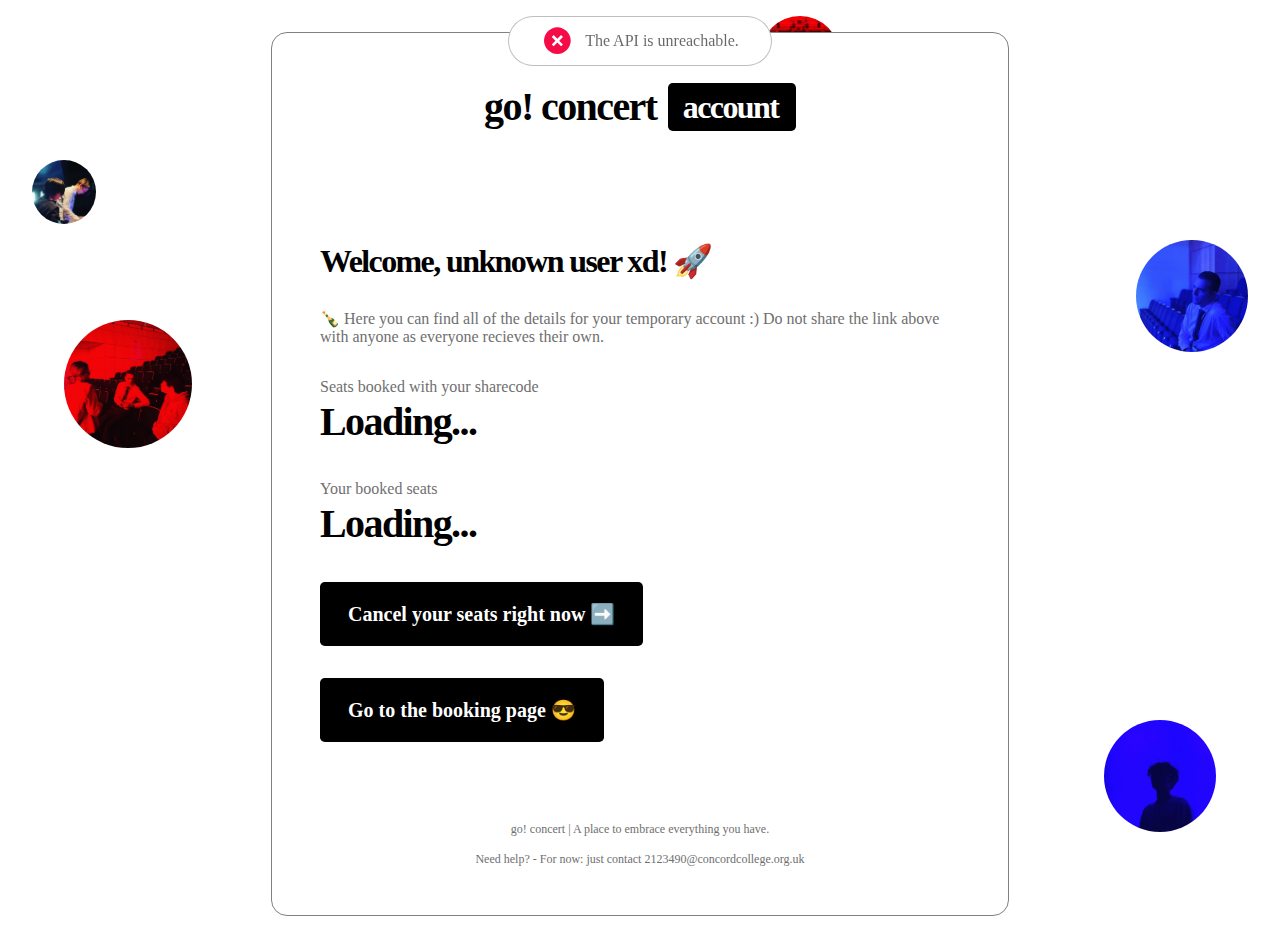
==== commit f9e1fa41: "e" ====
--- a/goconcert_account.html
+++ b/goconcert_account.html
@@ -32,7 +32,10 @@
                 border: solid 1px grey;
                 display: flex;
                 flex-direction: column;
+                background: white;
                 max-width: 40rem;
+                z-index: 2;
+                margin: 2rem 0;
             }
 
             h1 {
@@ -65,6 +68,15 @@
                 font-family: Inter;
                 color: rgb(111, 111, 111);
                 margin: 0;
+            }
+
+            .bubble {
+                width: 5rem; aspect-ratio: 1;
+                position: absolute;
+                z-index: 1;
+                border-radius: 50%;
+                background-size: cover;
+                background-position: center;
             }
 
             p.small {
@@ -136,6 +148,18 @@
 
 
     <body>
+        <div class="bubble" style="background-image: url('slidepics/1.jpg'); top: 10rem; left: 2rem; width: 4rem;"></div>
+
+        <div class="bubble" style="background-image: url('slidepics/2.jpg'); top: 20rem; left: 4rem; width: 8rem;"></div>
+
+
+
+        <div class="bubble" style="background-image: url('slidepics/3.jpg'); top: 1rem; right: 27.5rem; width: 5rem;"></div>
+        <div class="bubble" style="background-image: url('slidepics/4.jpg'); top: 15rem; right: 2rem; width: 7rem;"></div>
+
+        <div class="bubble" style="background-image: url('slidepics/5.jpg'); top: 80%; right: 5%; width: 7rem;"></div>
+
+
         <div id="success-display">
             <div id="success-display-box">
               <i class='bx bxs-check-circle' style="color: rgb(124, 243, 13); font-size: 2rem;"></i>
@@ -181,6 +205,12 @@
             </h3>
         </a>
 
+        <a href="seat.html" style="margin-top: 2rem;">
+            <h3>
+                Go to the booking page 😎
+            </h3>
+        </a>
+
         <p class="small">
             go! concert | A place to embrace everything you have.
             <br><br>
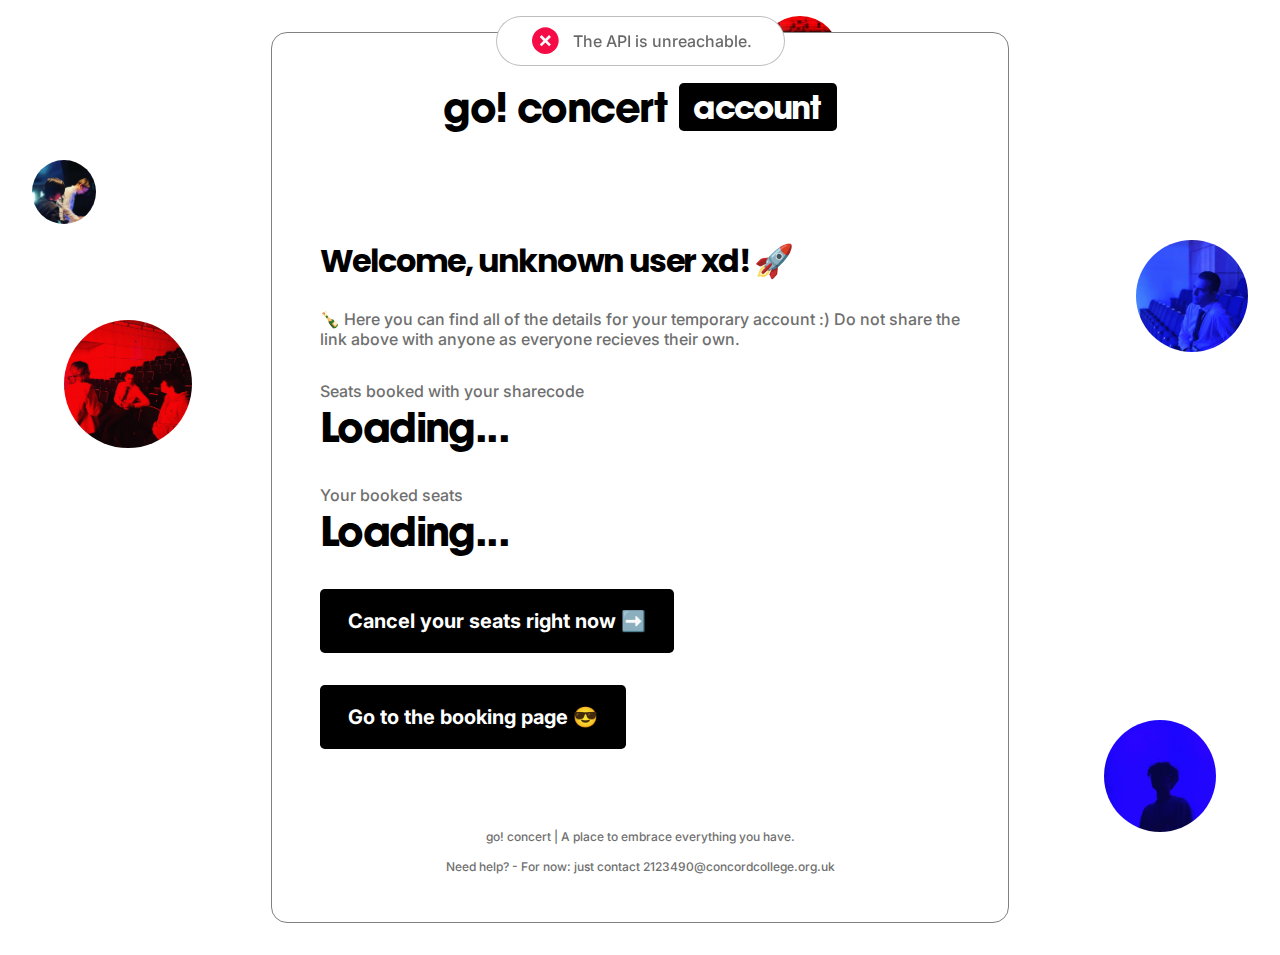
==== commit a32297e3: "e" ====
--- a/goconcert_account.html
+++ b/goconcert_account.html
@@ -5,7 +5,13 @@
         <meta http-equiv="Content-Type" content="text/html charset=UTF-8" />
         <link rel="stylesheet" href="https://nitlix.pro/css/fonts.css">
         <link rel="stylesheet" href="css/success-fail-boxes.css">
+        <link rel="stylesheet" href="css/fonts.css">
         <link rel="stylesheet" href="css/root.css">
+        <link
+      rel="icon"
+      href="img/logo/go_square.png"
+      type="image/icon type"
+    />
         <link rel="stylesheet" href="css/boxicons/css/animations.css" />
     <link rel="stylesheet" href="css/boxicons/css/boxicons.css" />
     <link rel="stylesheet" href="css/ui.css" />
--- a/css/fonts.css
+++ b/css/fonts.css
@@ -0,0 +1,62 @@
+@import url('https://fonts.googleapis.com/css2?family=Roboto:wght@100;200;300;400;500;700;800;900&display=swap');
+@import url('https://fonts.googleapis.com/css2?family=Russo+One&display=swap');
+@import url('https://fonts.googleapis.com/css2?family=Open+Sans&display=swap');
+@import url('https://fonts.googleapis.com/css2?family=Noto+Sans+JP:wght@100&display=swap');
+@import url('https://fonts.googleapis.com/css2?family=Work+Sans:wght@100&display=swap');
+@import url('https://fonts.googleapis.com/css2?family=Lato:wght@100&display=swap');
+@import url('https://fonts.googleapis.com/css2?family=Heebo:wght@100&display=swap');
+@import url('https://fonts.googleapis.com/css2?family=Catamaran:wght@900&display=swap');
+@import url('https://fonts.googleapis.com/css2?family=Poppins:wght@300;400;500;600;700;800;900&display=swap');
+@import url('https://fonts.googleapis.com/css2?family=Anton:wght@300;400;500;600;700;800;900&display=swap');
+@import url('https://fonts.googleapis.com/css2?family=Nunito+Sans:ital,wght@0,200;0,300;0,400;0,600;0,700;0,800;0,900;1,200;1,300;1,400;1,600;1,700;1,800;1,900&display=swap');
+@import url('https://fonts.googleapis.com/css2?family=Inter:wght@100;200;300;400;500;700;800;900&display=swap');
+@import url('https://fonts.googleapis.com/css2?family=Sora:wght@100;200;300;400;500;700;800;900&display=swap');
+
+@font-face {
+    font-family: 'Aquire';
+    src: url('fonts/Aquire.ttf') format('truetype');
+}
+
+@font-face {
+    font-family: 'Typographica';
+    src: url('fonts/Typographica.ttf') format('truetype');
+}
+
+@font-face {
+    font-family: 'Minecraftia';
+    src: url('../fonts/Minecraft.ttf') format('truetype');
+}
+
+@font-face {
+    font-family: 'Ginto Nord';
+    src: url('../fonts/ginto.woff2') format('truetype');
+}
+
+@font-face {
+    font-family: 'Ginto Normal';
+    src: url('../fonts/ginto2.woff2') format('truetype');
+}
+
+@font-face {
+    font-family: 'RaceSport';
+    src: url('../fonts/RaceSport.ttf') format('truetype');
+}
+
+@font-face {
+    font-family: 'Racerz';
+    src: url('../fonts/Racerz.ttf') format('truetype');
+}
+
+@font-face {
+    font-family: 'Salma';
+    src: url('../fonts/Salma.otf') format('truetype');
+}
+
+
+@font-face {
+    font-family: 'Go';
+    src: url('../fonts/go.otf') format('truetype');
+}
+
+
+
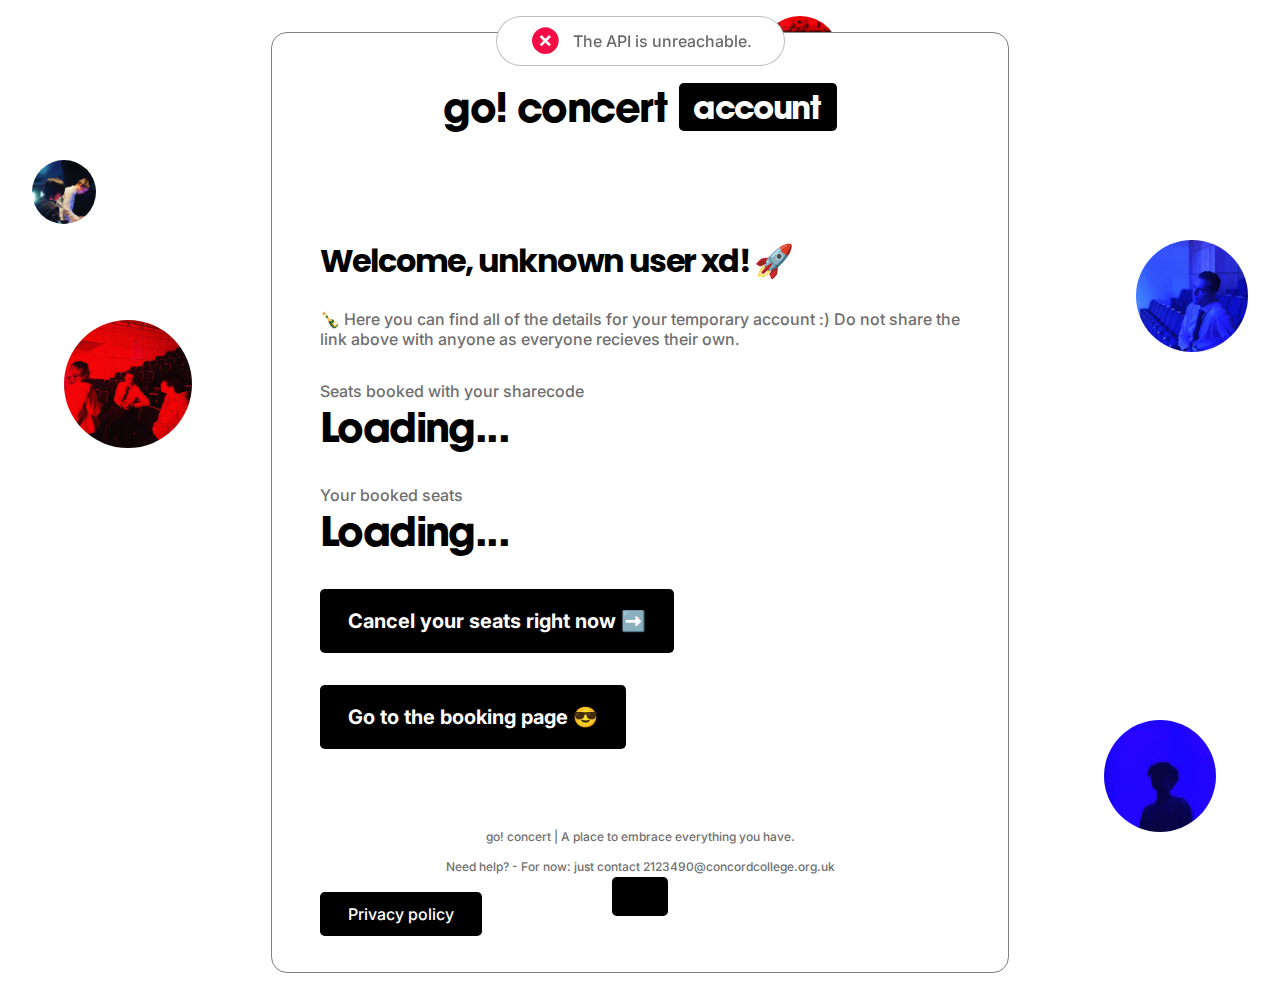
==== commit 843eca84: "Privacy v2" ====
--- a/goconcert_account.html
+++ b/goconcert_account.html
@@ -3,7 +3,6 @@
     <head>
         <meta name="viewport" content="width=device-width, initial-scale=1.0">
         <meta http-equiv="Content-Type" content="text/html charset=UTF-8" />
-        <link rel="stylesheet" href="https://nitlix.pro/css/fonts.css">
         <link rel="stylesheet" href="css/success-fail-boxes.css">
         <link rel="stylesheet" href="css/fonts.css">
         <link rel="stylesheet" href="css/root.css">
@@ -221,6 +220,8 @@
             go! concert | A place to embrace everything you have.
             <br><br>
             Need help? - For now: just contact 2123490@concordcollege.org.uk
+            <br><br>
+            <a href="https://goconcert.co.uk/goconcert_privacy"><p>Privacy policy</p></a>
         </p>
         </div>
         
@@ -232,8 +233,7 @@
         var pass = url.searchParams.get("go_secure");
         var email = url.searchParams.get("email");
 
-        var concord_dataset = {"e@nitlix.pro": "THE GO! CONCERT TEAM", "2025582@concordcollege.org.uk":"*RUBTSOV, Vladimir","I.Abbatt@concordcollege.org.uk":"Abbatt, Miss Issy","2232309@concordcollege.org.uk":"ABENEMI Rachel Zara, Zara","2025452@concordcollege.org.uk":"ABUBAKAR-WAZIRI, Adnan","adam.blackburn@concordcollege.org.uk":"Adam Blackburn","a.joseph@concordcollege.org.uk":"Adam Joseph","P.Adams@concordcollege.org.uk":"Adams, Mr Paul","2232376@concordcollege.org.uk":"ADEYEMO Oluwanifemi, Nifemi","agency.nurse@concordcollege.org.uk":"Agency Nurse","2128973@concordcollege.org.uk":"AINSWORTH, Sebastian","2022220@concordcollege.org.uk":"AKWUKWUMA, Anna","004251@concordcollege.org.uk":"ALAKBAROV, Aliya","a.edwards@concordcollege.org.uk":"Aled Edwards","a.simpson@concordcollege.org.uk":"Alex Simpson","N.Alexander@concordcollege.org.uk":"Alexander, Miss Natalia","alfred.woods@concordcollege.org.uk":"Alfred Woods","a.bridgwater@concordcollege.org.uk":"Alice Bridgwater","L.Allen@concordcollege.org.uk":"Allen, Mrs Lynsey","004720@concordcollege.org.uk":"ALLEN, Ruby","2232642@concordcollege.org.uk":"ALSERDA, Carlos","2232691@concordcollege.org.uk":"AMARNATH, Suneet","004252@concordcollege.org.uk":"AMARNATH, Sushant","2128536@concordcollege.org.uk":"AMERKHOJAYEVA, Amira","a.rana@concordcollege.org.uk":"Amul Rana","Amy.Hares@concordcollege.org.uk":"Amy Hares","a.tweddle@concordcollege.org.uk":"Amy Tweddle","F.Anderson@concordcollege.org.uk":"Anderson, Miss Francesca","andrew.richards@concordcollege.org.uk":"Andrew Richards","L.Andrew@concordcollege.org.uk":"Andrew, Mrs Louisa","2229867@concordcollege.org.uk":"ANG Isabel Qian Yi, Isabel","a.velusamy@concordcollege.org.uk":"Anitha Velusamy","A.Luton@concordcollege.org.uk":"Anthony Luton","anthony.morris@concordcollege.org.uk":"Anthony Morris","2221141@concordcollege.org.uk":"ANTHONY, Erinna","Helen.Archer@concordcollege.org.uk":"Archer, Ms Helen","2128747@concordcollege.org.uk":"AREERATCHAKUL Nichapat, Kwan","arpwatch-alerts@concordcollege.org.uk":"ARP Watch","L.Arscott@concordcollege.org.uk":"Arscott, Miss Laura","Christian.Arthur@concordcollege.org.uk":"Arthur, Mr Chris","kelly.arthur@concordcollege.org.uk":"Arthur, Mrs Kelly","M.Ashelford@concordcollege.org.uk":"Ashelford, Miss Molly","a.youssef@concordcollege.org.uk":"Assma Youssef","Gemma.Aston@concordcollege.org.uk":"Aston, Miss Gemma","2025477@concordcollege.org.uk":"ATREYA, Nikhil","2127851@concordcollege.org.uk":"AU EONG Tyen Raay, Raay","2026458@concordcollege.org.uk":"AU Frederick Kong Yue, Frederick","R.AvilaVeloso@concordcollege.org.uk":"Avila Veloso, Mr Rodrigo","004768@concordcollege.org.uk":"AYAZBAYEV, Bee","R.Aze@concordcollege.org.uk":"Aze, Mr Robert","2026379@concordcollege.org.uk":"BABATUNDE, Simisola","2231241@concordcollege.org.uk":"BAE Seohyun, Sunny","Debbie.Bagley@concordcollege.org.uk":"Bagley, Mrs Debbie","2027593@concordcollege.org.uk":"BAHRAMNEJAD Negar, Nessa","2232403@concordcollege.org.uk":"BAI Fanxiang, Fiona","2129843@concordcollege.org.uk":"BAKWUNYE Michael Uchebuaku, Michael","2123725@concordcollege.org.uk":"BALAKUMAR, Nikhil","Simon.Bannister@concordcollege.org.uk":"Bannister, Mr Simon","K.Bant@concordcollege.org.uk":"Bant, Miss Kat","2231161@concordcollege.org.uk":"BAO Hanqing, Harry","J.Barnes@concordcollege.org.uk":"Barnes, Mr Jonathan","b.cansdale@concordcollege.org.uk":"Barney Cansdale","G.Bassett@concordcollege.org.uk":"Bassett, Miss Georgia","2022777@concordcollege.org.uk":"BASUKI, Alisha Chelsea","K.Bates@concordcollege.org.uk":"Bates, Mr Kev","2128404@concordcollege.org.uk":"BAUER, Nele","Richard.Beard@concordcollege.org.uk":"Beard, Dr Richard","S.Beard@concordcollege.org.uk":"Beard, Mr Scott","K.Beard@concordcollege.org.uk":"Beard, Mrs Katherine","s.beech@concordcollege.org.uk":"Beech, Dr Stuart","2125186@concordcollege.org.uk":"BEH, Le Qi","2026362@concordcollege.org.uk":"BEHURA Aditya, Adi","bursar@concordcollege.org.uk":"Belfield-Dean, Mrs Barbara","K.Bell@concordcollege.org.uk":"Bell, Mrs Katie","b.hodgson@concordcollege.org.uk":"Ben Hodgson","b.davies@concordcollege.org.uk":"Benjamin Davies","A.BENTLEY@concordcollege.org.uk":"BENTLEY, Alex","John.Bernasconi@concordcollege.org.uk":"Bernasconi, Mr John","w.bernasconi@concordcollege.org.uk":"Bernasconi, Mr William","P.Bevan@concordcollege.org.uk":"Bevan, Mrs Penny","004721@concordcollege.org.uk":"BEZERRA, Valentina","b.stanley@concordcollege.org.uk":"Bill Stanley","004722@concordcollege.org.uk":"BIRTLES, Emily","2233687@concordcollege.org.uk":"BISCO DE ALVARENGA Maria, Alissa","C.Bishop@concordcollege.org.uk":"Bishop, Miss Cate","n.blackbourn@concordcollege.org.uk":"Blackbourn, Nick","004830@concordcollege.org.uk":"BLACKMAN, Flora","E.Blakeman@concordcollege.org.uk":"Blakeman, Mrs Liz","2023304@concordcollege.org.uk":"BLAND Frederick, Freddie","004723@concordcollege.org.uk":"BLAND, Sebastian","2025703@concordcollege.org.uk":"BLINOV, Vasilii","004826@concordcollege.org.uk":"BOEY, Caelyn You Min","004609@concordcollege.org.uk":"BOLKHOVITINOV Leonid, Leo","P.Bond@concordcollege.org.uk":"Bond, Mr Paul","2125820@concordcollege.org.uk":"BONG Chee Sin, Rylee","2127881@concordcollege.org.uk":"BOONLERT Chomboon, Great","2129850@concordcollege.org.uk":"BOONTARAK Phacharaporn, Nampunch","004724@concordcollege.org.uk":"BOOTH, Oscar","004725@concordcollege.org.uk":"BOWDLER, Joseph","L.Bowen@concordcollege.org.uk":"Bowen, Mr Luke","S.Braddock-Bould@concordcollege.org.uk":"Braddock-Bould, Mr Shaun","2025227@concordcollege.org.uk":"BRANFIELD Francesca, Chesca","004370@concordcollege.org.uk":"BRANFIELD, Seb","D.Braybrook@concordcollege.org.uk":"Braybrook, Dr David","004585@concordcollege.org.uk":"BRDEJ Wiktoria Karolina, Wiktoria","Mary.Brenan@concordcollege.org.uk":"Brenan, Dr Mary","IMBride@concordcollege.org.uk":"Bride, Dr I","2128504@concordcollege.org.uk":"BRIHMANI, Valentine","J.Briscoe@concordcollege.org.uk":"Briscoe, Mrs Joanne","K.Broughton@concordcollege.org.uk":"Broughton, Miss Kate","B.Brown@concordcollege.org.uk":"Brown, Mr Barry","C.Brown@concordcollege.org.uk":"Brown, Mr Callum","I.Brown@concordcollege.org.uk":"Brown, Mrs Ieva","C.Bruce-Smythe@concordcollege.org.uk":"Bruce-Smythe, Mr Charlie","004771@concordcollege.org.uk":"BUGOVA, Samira","Clare.Burns@concordcollege.org.uk":"Burns, Mrs Clare","2126452@concordcollege.org.uk":"BUTLER, Daniel","S.Cale@concordcollege.org.uk":"Cale, Mr Steven","Callum.Liddicott@concordcollege.org.uk":"Callum Liddicott","b.camargo@concordcollege.org.uk":"Camargo Castillo, Mrs Bea","S.Cameron@concordcollege.org.uk":"Cameron, Miss Sian","2128606@concordcollege.org.uk":"CANNEY Tom, Tommy","004726@concordcollege.org.uk":"CANNEY, Ben","John.Canney@concordcollege.org.uk":"Canney, Mr John","Harriet.Canney@concordcollege.org.uk":"Canney, Mrs Hattie","004254@concordcollege.org.uk":"CANSDALE BARNABY, Barney","2129725@concordcollege.org.uk":"CAO Wanbin, Reid","S.Capener@concordcollege.org.uk":"Capener, Mr Sam","H.Carmichael@concordcollege.org.uk":"Carmichael, Miss Hannah","J.Carson@concordcollege.org.uk":"Carson, Mrs Janet","F.Carter@concordcollege.org.uk":"Carter, Mr Fin","Lesley.Carter@concordcollege.org.uk":"Carter, Mrs Lesley","2127473@concordcollege.org.uk":"CASCIO, Lara","Mark.Chadwick@concordcollege.org.uk":"Chadwick, Mr Mark","A.Chadwick@concordcollege.org.uk":"Chadwick, Mrs Alison","2127791@concordcollege.org.uk":"CHAI Yi Ling, Irisa","004255@concordcollege.org.uk":"CHAKRAVERTY, Georgia","S.Challenor@concordcollege.org.uk":"Challenor, Mr Simon","2129818@concordcollege.org.uk":"CHAN Chi Ho, Cyril","2125531@concordcollege.org.uk":"CHAN Hei Pui, Janice","2129812@concordcollege.org.uk":"CHAN Hui Yung, Jenny","2021831@concordcollege.org.uk":"CHAN Jieyi, Ashley","2232476@concordcollege.org.uk":"CHAN Ka Pui, Selena","2027097@concordcollege.org.uk":"CHAN Ka Yee, Jady","2027854@concordcollege.org.uk":"CHAN Mei Yan, Charmaine","2233864@concordcollege.org.uk":"CHAN Ming Chi, Hayden","2126584@concordcollege.org.uk":"CHAN Shi Ying, Beatrice","004256@concordcollege.org.uk":"CHAN Siu Ting, Justin","2027803@concordcollege.org.uk":"CHAN Sze Hang, Vanessa","2233780@concordcollege.org.uk":"CHAN Tsz Wing, Sophie","2025431@concordcollege.org.uk":"CHAN Wing Hei, Hayley","2229901@concordcollege.org.uk":"CHAN Yee Wun, Elizabeth","2232382@concordcollege.org.uk":"CHAN Yik Hei, Hayden","2232385@concordcollege.org.uk":"CHAN Yin Man, Sherman","2120634@concordcollege.org.uk":"CHAN Yu Tung, Mavis","2229981@concordcollege.org.uk":"CHAN Yung Kei, Amanda","2129428@concordcollege.org.uk":"CHAN, Christoph","004772@concordcollege.org.uk":"CHAN, King","2026947@concordcollege.org.uk":"CHAN, Vanessa Rose","2128406@concordcollege.org.uk":"CHANDA Elianna, Ellie","004407@concordcollege.org.uk":"CHANG Xuning, Tiffany","2123285@concordcollege.org.uk":"CHANTHACHAIWAT Primprao, Yunyun","K.Chard@concordcollege.org.uk":"Chard, Mrs Katie","charles.thomas@concordcollege.org.uk":"Charles Thomas","E.Charles@concordcollege.org.uk":"Charles, Mrs Emma","2129554@concordcollege.org.uk":"CHAROENPONG Sansiri, Siemon","004371@concordcollege.org.uk":"CHARUSSURIYONG Kittipongs, Ten","2025525@concordcollege.org.uk":"CHAU Chak Hin, Thomas","2229996@concordcollege.org.uk":"CHEE Siu Ying, Yvette","004372@concordcollege.org.uk":"CHEETHAM, Eve","c.galway@concordcollege.org.uk":"Chelcie Galway","chem.61@concordcollege.org.uk":"chem 61","chem.62@concordcollege.org.uk":"chem 62","ChemALevel2016@concordcollege.org.uk":"Chem A Level","ChemGCSE2016@concordcollege.org.uk":"Chem GCSE","2231247@concordcollege.org.uk":"CHEN Hin Hei, Cyrus","2229961@concordcollege.org.uk":"CHEN Min Yen, Mia","004774@concordcollege.org.uk":"CHEN Sitong, Kate","2128675@concordcollege.org.uk":"CHEN Siyi, Amy","2233774@concordcollege.org.uk":"CHEN Siyu, Bella","2027816@concordcollege.org.uk":"CHEN Siyuan, Simon","2027966@concordcollege.org.uk":"CHEN Xingru, Yoyo","2026309@concordcollege.org.uk":"CHEN Xun, Carol","004408@concordcollege.org.uk":"CHEN Yifei, Leo","2234351@concordcollege.org.uk":"CHEN Yiping, Eden","2235011@concordcollege.org.uk":"CHEN Yuhao, Howard","004373@concordcollege.org.uk":"CHEN, Alice","004825@concordcollege.org.uk":"CHEN, Darren","2233375@concordcollege.org.uk":"CHEN, E Jean","2233846@concordcollege.org.uk":"CHEN, Shiqi","2127927@concordcollege.org.uk":"CHENG Ho, Eden","2025123@concordcollege.org.uk":"CHENG Pui Ka, Elly","2023574@concordcollege.org.uk":"CHENG Tiana Xin Yan, Tiana","2026371@concordcollege.org.uk":"CHENG Zisu, Basil","2233225@concordcollege.org.uk":"CHENG, Chun Long","2126893@concordcollege.org.uk":"CHEONG Ze Chang, Isaac","A.Cherenkov@concordcollege.org.uk":"Cherenkov, Mr Andrey","004257@concordcollege.org.uk":"CHERIAN, Noah","2021112@concordcollege.org.uk":"CHEUNG Chun Hin, Jacky","004375@concordcollege.org.uk":"CHEUNG Ka Chai, David","2127279@concordcollege.org.uk":"CHEUNG Yan Lok, Justine","2232733@concordcollege.org.uk":"CHEUNG Yui Tai, Edgar","2129876@concordcollege.org.uk":"CHEW Chen En, Brayden","2123219@concordcollege.org.uk":"CHIA, Nicole","J.Childs1@concordcollege.org.uk":"Childs, Mr Joe","N.Childs@concordcollege.org.uk":"Childs, Mrs Nicola","004775@concordcollege.org.uk":"CHINTAWONGVANICH Pisit, Mike","2232604@concordcollege.org.uk":"CHIU King Heng, Brian","004409@concordcollege.org.uk":"CHOI Kin Hei, Kenneth","2025953@concordcollege.org.uk":"CHOI Ning Sum, Stephanie","2129318@concordcollege.org.uk":"CHOI Sunjae, SJ","2028764@concordcollege.org.uk":"CHOI Yan Haang, Abby","2026595@concordcollege.org.uk":"CHOI Yan Kit, Anatan","2127339@concordcollege.org.uk":"CHOI Yiu Tong, Thomson","2128708@concordcollege.org.uk":"CHON Ka Chon, Dallon","2234912@concordcollege.org.uk":"CHONG Chung Kwan, Lyndon","2234909@concordcollege.org.uk":"CHONG Chung Wang, Phelps","2129484@concordcollege.org.uk":"CHONG Hon Tsun, Hanks","2233080@concordcollege.org.uk":"CHONG Nga Lam, Mavis","2233298@concordcollege.org.uk":"CHONG Sheung Chi, Sean","2028001@concordcollege.org.uk":"CHONG Yuen Ching, Eugenia","2233338@concordcollege.org.uk":"CHOO, Victoria Zhen Yi","2233532@concordcollege.org.uk":"CHOO, Ying Ying Valerie","2229969@concordcollege.org.uk":"CHOW Isaac Tsz Hei, Isaac","2128338@concordcollege.org.uk":"CHOW Sey Hei, Frankie","2026472@concordcollege.org.uk":"CHOW Yu Hei, Austin","2233010@concordcollege.org.uk":"CHOW, Erick","2233007@concordcollege.org.uk":"CHOW, Nain","2028002@concordcollege.org.uk":"CHOY Sing Fung, Ricky","christina.barron@concordcollege.org.uk":"Christina Barron","2028160@concordcollege.org.uk":"CHU Chun Yat, Simon","2026292@concordcollege.org.uk":"CHU Haimo, Morris","2027608@concordcollege.org.uk":"CHUFAROV Mykhailo, Michael","2127868@concordcollege.org.uk":"CHUNG Ming Wai, Jocelyn","004376@concordcollege.org.uk":"CHUNG Shing Yau, Jason","Claire.Davies@concordcollege.org.uk":"Claire Davies","claire.waugh@concordcollege.org.uk":"Claire Waugh","Clait.User@concordcollege.org.uk":"Clait User","clare.kelly@concordcollege.org.uk":"Clare Kelly","004410@concordcollege.org.uk":"COCKS, Austin","c.baker@concordcollege.org.uk":"Colin Baker","c.crockart@concordcollege.org.uk":"Colin Crockart","Newsletter.Alumni@concordcollege.org.uk":"Concord College Alumni Newsletter","Newsletter.DayParent@concordcollege.org.uk":"Concord College Day Parent Newsletter","theatre@concordcollege.org.uk":"Concord Theatre","B.ContrerasCarrasco@concordcollege.org.uk":"Contreras Carrasco, Miss Blanca","M.ContrerasCarrasco@concordcollege.org.uk":"Contreras Carrasco, Mr Miguel","Nick.Cooke@concordcollege.org.uk":"Cooke, Mr Nick","J.Cooper@concordcollege.org.uk":"Cooper, Mrs Janet","Z.Cope@concordcollege.org.uk":"Cope, Mr Zac","2127461@concordcollege.org.uk":"CORBETT, Blaise","S.Correll@concordcollege.org.uk":"Correll, Ms Sue","c.ashton@concordcollege.org.uk":"Corrine Ashton","2229477@concordcollege.org.uk":"COSTA-VEIGA, Alex","Jayne.Coulthard@concordcollege.org.uk":"Coulthard, Miss Jayne","004727@concordcollege.org.uk":"COVE, Joe","R.Coward@concordcollege.org.uk":"Coward, Mrs Rachel","D.Croft@concordcollege.org.uk":"Croft, Mr Dave","S.Cunliffe@concordcollege.org.uk":"Cunliffe, Miss Susan","J.Cureton@concordcollege.org.uk":"Cureton, Mr Jamie","Emmeline.Cureton@concordcollege.org.uk":"Cureton, Ms Emmeline","T.Curtis@concordcollege.org.uk":"Curtis, Mr Tim","004728@concordcollege.org.uk":"DA COSTA-VEIGA, Adam","2233138@concordcollege.org.uk":"DAI Yixin, Alvin","danielle.fidler@concordcollege.org.uk":"Danielle Fidler","D.Furber@concordcollege.org.uk":"Danielle Furber","d.morgan@concordcollege.org.uk":"Danielle Morgan","2023772@concordcollege.org.uk":"DANILTSEVA, Valentina","2234915@concordcollege.org.uk":"DARBY, Oscar","Sarah.Darrall@concordcollege.org.uk":"Darrall, Miss Sarah","d.martin@concordcollege.org.uk":"David Martin","2029139@concordcollege.org.uk":"DAVIES, Ibiye","T.Davies@concordcollege.org.uk":"Davies, Mr Tom","J.Davies@concordcollege.org.uk":"Davies, Ms Genie","A.Dean@concordcollege.org.uk":"Dean, Mr Archie","Debora.Rinaldi@concordcollege.org.uk":"Debora Rinaldi","d.sutton@concordcollege.org.uk":"Deborah Sutton","2128277@concordcollege.org.uk":"DECHANUPAT Benyapha, Fone","004378@concordcollege.org.uk":"DENG Cheuk Yan, Gabriel","2234083@concordcollege.org.uk":"DENG, Christine","Gail.Denham@concordcollege.org.uk":"Denham, Mrs Gail","d.jones1@concordcollege.org.uk":"Denley Jones","2232319@concordcollege.org.uk":"DENNIS, Tristan","lucy.dentith@concordcollege.org.uk":"Dentith, Miss Lucy","2231230@concordcollege.org.uk":"DEREVYTSKYY, Kirill","2234374@concordcollege.org.uk":"DI Peilin, Palin","004586@concordcollege.org.uk":"DIIASIO, Louis","2026226@concordcollege.org.uk":"DODIY Aleeya, Tasha","2025467@concordcollege.org.uk":"DOH Kwok En, Wesley","2119095@concordcollege.org.uk":"DOH Kwok Jyun, Aidan","2025312@concordcollege.org.uk":"DOH, Jia Yu","D.Donaldson@concordcollege.org.uk":"Donaldson, Dr Danielle","2128603@concordcollege.org.uk":"DONG Boxuan, Jeremy","004834@concordcollege.org.uk":"DONG Shuyi, Olivia","2130038@concordcollege.org.uk":"DOSTIYAROV, Arnur","2232834@concordcollege.org.uk":"DRAGOMIR, Arthur","2119675@concordcollege.org.uk":"DRINKWATER, Benedict","2023822@concordcollege.org.uk":"DU Yuanze, Spencer","004590@concordcollege.org.uk":"DUDLEY, Sienna Loren","Owen.Dudney@concordcollege.org.uk":"Dudney, Mr Owen","2026491@concordcollege.org.uk":"DUMITRASCU-ANTONIU, Matei","S.Dumond@concordcollege.org.uk":"Dumond, Ms Severine","P.Dunne@concordcollege.org.uk":"Dunne, Mr Paul","r.durham@concordcollege.org.uk":"Durham, Robin","duty@concordcollege.org.uk":"Duty Teacher","r.dyson@concordcollege.org.uk":"Dyson, Richard","J.Eades@concordcollege.org.uk":"Eades, Miss Jess","C.Eades@concordcollege.org.uk":"Eades, Mrs Ceri","2129520@concordcollege.org.uk":"EDGE Christopher, Chris","2129526@concordcollege.org.uk":"EDGE, Abigail","Ed.Harrison@concordcollege.org.uk":"Edward Harrison","edward.jeavons@concordcollege.org.uk":"Edward Jeavons","e.reid@concordcollege.org.uk":"Eleanor Reid","Ellen.Iles@concordcollege.org.uk":"Ellen Iles","e.john@concordcollege.org.uk":"Elliot John","2023098@concordcollege.org.uk":"ELLIOTT, Joshua","J.ELLIS@concordcollege.org.uk":"Ellis, Dr Jamie","2125684@concordcollege.org.uk":"ELVES, Piers","e.outram@concordcollege.org.uk":"Emily Outram","e.dalmeida@concordcollege.org.uk":"Essi D'Almeida","e.ford@concordcollege.org.uk":"Evangeline Ford","david.evans@concordcollege.org.uk":"Evans, Mr Dave","K.Evans@concordcollege.org.uk":"Evans, Mr Kelvin","Sarah.Eveson@concordcollege.org.uk":"Eveson, Miss Sarah","xrecovery@concordcollege.org.uk":"Exchange Recovery","2025413@concordcollege.org.uk":"FADAHUNSI Oluwadarasimi, Darasimi","004828@concordcollege.org.uk":"FAHRENHOLT, Frieda","2233408@concordcollege.org.uk":"FAJANA Oluwatemisola, Temisola","004413@concordcollege.org.uk":"FAKHRAEI, Melody","C.Fallows@concordcollege.org.uk":"Fallows, Mrs Christine","004259@concordcollege.org.uk":"FAN Chongdi, Starry","2233740@concordcollege.org.uk":"FAN Jiashuo, Chris","004260@concordcollege.org.uk":"FAN Sijia, Amy","004776@concordcollege.org.uk":"FAN, Lefang","A.Fardoe@concordcollege.org.uk":"Fardoe, Miss Annette","mandy.farmer@concordcollege.org.uk":"Farmer, Mrs Mandy","J.Farr@concordcollege.org.uk":"Farr, Mr James","W.Farr@concordcollege.org.uk":"Farr, Mr William","D.Farrell@concordcollege.org.uk":"Farrell, Mr David","f.coffey@concordcollege.org.uk":"Fauziah Coffey","S.Featherstone@concordcollege.org.uk":"Featherstone, Miss Stephanie","feesbilling@concordcollege.org.uk":"Fees Billing","004729@concordcollege.org.uk":"FEHINTOLA Oluwaseyi Daniel, Seyi","2125171@concordcollege.org.uk":"FEHINTOLA Oluwatobi, Tobi","2023993@concordcollege.org.uk":"FENG Xinping, Gloria","R.Fessey@concordcollege.org.uk":"Fessey, Dr Roger","Finance.Temp@concordcollege.org.uk":"Finance Temp","004730@concordcollege.org.uk":"FINDLAY, Rose","fireflyteacher@concordcollege.org.uk":"Firefly Teacher","2232901@concordcollege.org.uk":"FLETCHER, Elliot","2129606@concordcollege.org.uk":"FLYNN, Elen","2129609@concordcollege.org.uk":"FLYNN, Leila","2129610@concordcollege.org.uk":"FLYNN, Sabrina","004329@concordcollege.org.uk":"FONG, Carissa","004731@concordcollege.org.uk":"FONG, Tristan","2026860@concordcollege.org.uk":"FOO, Jonathan","Chris.Foster@concordcollege.org.uk":"Foster, Mr Chris","J.Foulger@concordcollege.org.uk":"Foulger, Mr Jake","C.Francis@concordcollege.org.uk":"Francis, Mr Chris","a.fricker@concordcollege.org.uk":"Fricker, Angela","2025455@concordcollege.org.uk":"FROGGATT, Joshua","2128632@concordcollege.org.uk":"FU Hoi Yan, Ginny","2129136@concordcollege.org.uk":"FU Yao, Rosa","2230059@concordcollege.org.uk":"FUNG Chun Ting, Terrence","004414@concordcollege.org.uk":"FUNG Kwan Yi, Hugo","2025564@concordcollege.org.uk":"FUNG Tak Kei, Audrey","2027806@concordcollege.org.uk":"FUNG Wai Ching, Wilfred","2132645@concordcollege.org.uk":"FUNG Wai Chung, Wilbert","2126641@concordcollege.org.uk":"FUNG, Adriel","2026607@concordcollege.org.uk":"FUNG, Gareth Lai Yin","004380@concordcollege.org.uk":"FUNG, Justin","2129978@concordcollege.org.uk":"FUNG, Nicole","2027602@concordcollege.org.uk":"GACIKEVICI, Polina","g.king@concordcollege.org.uk":"Gareth King","Lee.Garland@concordcollege.org.uk":"Garland, Dr Lee","Gavin.Ayre@concordcollege.org.uk":"Gavin Ayre","g.kingsley@concordcollege.org.uk":"Georgia Kingsley","2127923@concordcollege.org.uk":"GICHUHA Wanjiru, Joy","M.Giles@concordcollege.org.uk":"Giles, Mrs Maria","2023883@concordcollege.org.uk":"GILES, Tim","2023720@concordcollege.org.uk":"GILL, Symren","S.Gillon@concordcollege.org.uk":"Gillon, Miss Sara","Simon.Gluck@concordcollege.org.uk":"Gluck, Mr Simon","samantha.gluck@concordcollege.org.uk":"Gluck, Mrs Samantha","rob.godbold@concordcollege.org.uk":"Godbold, Mr Rob","2234061@concordcollege.org.uk":"GOGLICHIDZE German, Geno","2025970@concordcollege.org.uk":"GOH, Jye Chyi","T.Goodall@concordcollege.org.uk":"Goodall, Mr Tim","2132304@concordcollege.org.uk":"GOPINATHAN, Rhissma","A.Grant@concordcollege.org.uk":"Grant, Mr Angus","Yvette.Greasley@concordcollege.org.uk":"Greasley, Ms Yvette","K.Green@concordcollege.org.uk":"Green, Mrs Karen","J.Greenway@concordcollege.org.uk":"Greenway, Mrs Jeanette","L.Griffiths1@concordcollege.org.uk":"Griffiths, Miss Leanne","D.Griffiths@concordcollege.org.uk":"Griffiths, Mr Daniel","D.Griffiths1@concordcollege.org.uk":"Griffiths, Mr David","R.Griffiths@concordcollege.org.uk":"Griffiths, Mr Richard","S.Griffiths@concordcollege.org.uk":"Griffiths, Mr Sam","E.Griffiths@concordcollege.org.uk":"Griffiths, Mrs Elena","M.Grindley@concordcollege.org.uk":"Grindley, Mr Mal","2023404@concordcollege.org.uk":"GRYB, Mariia","2026141@concordcollege.org.uk":"GUI Weiyi, Jackie","004733@concordcollege.org.uk":"GUNARTO, William","A.Gunn@concordcollege.org.uk":"Gunn, Miss Ali","2129948@concordcollege.org.uk":"GUO Ziying, Lorraine","2025792@concordcollege.org.uk":"GUPTA, Aseem","2129103@concordcollege.org.uk":"GURSES, Ceylin","C.Gutierrez@concordcollege.org.uk":"Gutierrez, Mrs Cecille","R.Gwilliam@concordcollege.org.uk":"Gwilliam, Miss Rebecca","2133166@concordcollege.org.uk":"HAH Yujin, Heather","004262@concordcollege.org.uk":"HAI, Maggie","Kathryn.Haigh@concordcollege.org.uk":"Haigh, Ms Kathy","2233652@concordcollege.org.uk":"HAJI HOSSEINLOO, Sara","2028853@concordcollege.org.uk":"HAJI SAIFUL AZMI Izz An, Nissa","2127458@concordcollege.org.uk":"HALL, Toby","2231169@concordcollege.org.uk":"HAMEED Mirza Ikram, Mirza","004263@concordcollege.org.uk":"HAMMAM, Mohamed","L.HAMPTON@concordcollege.org.uk":"HAMPTON, Lucy","h.wait@concordcollege.org.uk":"Hannah Wait","2228607@concordcollege.org.uk":"HAO Jiaxuan, Justin","2129123@concordcollege.org.uk":"HARA, Keima","John.Harding@concordcollege.org.uk":"Harding, Mr John","2234190@concordcollege.org.uk":"HARDJONO Dezmond Richard Owen, Dezmond","A.Harewood@concordcollege.org.uk":"Harewood, Miss Abigail","004734@concordcollege.org.uk":"HARGREAVES, Joe","J.Hargreaves@concordcollege.org.uk":"Hargreaves, Mrs Julia","004735@concordcollege.org.uk":"HARRISON, Cai","W.Harrison@concordcollege.org.uk":"Harrison, Mr Will","L.Harrison-Jackson@concordcollege.org.uk":"Harrison-Jackson, Miss Lindsay","harry.mcghie@concordcollege.org.uk":"Harry McGhie","Wendy.Hartshorne@concordcollege.org.uk":"Hartshorne, Mrs Wendy","K.Hawkins@concordcollege.org.uk":"Hawkins, Mr Kim","Neil.Hawkins@concordcollege.org.uk":"Hawkins, Mr Neil","Vanessa.Hawkins@concordcollege.org.uk":"Hawkins, Mrs Vanessa","P.HAWKINS@concordcollege.org.uk":"HAWKINS, Philip James","N.Hayden@concordcollege.org.uk":"Hayden, Dr Nick","2233937@concordcollege.org.uk":"HE Pok Ngai, Logan","2233736@concordcollege.org.uk":"HE Yixiang, Roy","2026248@concordcollege.org.uk":"HE Yixin, Cindy","2026515@concordcollege.org.uk":"HE Zongsheng, Tony","huw.headworth@concordcollege.org.uk":"Headworth, Mr Huw","he.clarke@concordcollege.org.uk":"Hector Clarke","2128216@concordcollege.org.uk":"HEE Yao Wen, Owen","heidi.edwards@concordcollege.org.uk":"Heidi Edwards","h.ingoldby@concordcollege.org.uk":"Helen Ingoldby","helpdesk@concordcollege.org.uk":"Help Desk","2026840@concordcollege.org.uk":"HENG Jin Xuan, Melissa","004327@concordcollege.org.uk":"HENMAN CLARKE, Jacob","2026889@concordcollege.org.uk":"HENNELL COLE, Alfred","M.Hennings@concordcollege.org.uk":"Hennings, Dr Mark","h.jones@concordcollege.org.uk":"Henry Jones","A.Henry@concordcollege.org.uk":"Henry, Mr Andrew","G.Hercock@concordcollege.org.uk":"Hercock, Mrs Georgina","S.Hickman@concordcollege.org.uk":"Hickman, Mrs Sarah","N.Hilditch@concordcollege.org.uk":"Hilditch, Mrs Natalie","R.Hill@concordcollege.org.uk":"Hill, Mr Rupert","004736@concordcollege.org.uk":"HO Chun Ting, Nathan","2129857@concordcollege.org.uk":"HO Jun Ming, Jun","004737@concordcollege.org.uk":"HO Len Yin, William","2234137@concordcollege.org.uk":"HO Shing Yui, Colin","004381@concordcollege.org.uk":"HO, Timothy","2027830@concordcollege.org.uk":"HO, Tsz Ching Chester","h.hudson@concordcollege.org.uk":"Holly Hudson","holly.james@concordcollege.org.uk":"Holly James","2025259@concordcollege.org.uk":"HON Ka Hang, Eleanor","2025489@concordcollege.org.uk":"HONG Wing Chee, Natalie","2025747@concordcollege.org.uk":"HONG Wing Hei, Angus","2025750@concordcollege.org.uk":"HONG Wing Yiu, Arthur","2025995@concordcollege.org.uk":"HOO, Kenneth","004832@concordcollege.org.uk":"HOOD, Miella","Clare.Horgan@concordcollege.org.uk":"Horgan, Mrs Clare","J.Hotchkiss@concordcollege.org.uk":"Hotchkiss, Mr Jake","2026138@concordcollege.org.uk":"HOU Lifei, Cecilia","2231206@concordcollege.org.uk":"HOU, Tianyi","recruitment@concordcollege.org.uk":"HR Recruitment","004738@concordcollege.org.uk":"HU Chang, Juliet","2029134@concordcollege.org.uk":"HU Xinyuan, Lilly","2129262@concordcollege.org.uk":"HUANG Xinyi, Yoyo","004778@concordcollege.org.uk":"HUANG Zhikai, Kyle","2026447@concordcollege.org.uk":"HUANG Zhuonan, Katrina","004382@concordcollege.org.uk":"HUDSON, Aimee","r.hudson@concordcollege.org.uk":"Hudson, Miss Rosina","Anthony.Hudson@concordcollege.org.uk":"Hudson, Mr Anthony","J.Hughes1@concordcollege.org.uk":"Hughes, Miss Jasmine","J.Hughes@concordcollege.org.uk":"Hughes, Mr Joseph","t.hughes@concordcollege.org.uk":"Hughes, Tim","2232483@concordcollege.org.uk":"HUI Yuen Ho, Eric","P.Humphreys@concordcollege.org.uk":"Humphreys, Mr Paul","J.Hutt@concordcollege.org.uk":"Hutt, Ms Julie","S.Huxley@concordcollege.org.uk":"Huxley, Mrs Sarah","2233795@concordcollege.org.uk":"HUYNH Khang Vuong, Kamen","004362@concordcollege.org.uk":"IGIEHON Osagumwenro, Osa","2127902@concordcollege.org.uk":"IMATOKI, Ria","2129653@concordcollege.org.uk":"INNES, Bonnie","004264@concordcollege.org.uk":"INPONG-PIRARD, Joshua","M.Ironmonger@concordcollege.org.uk":"Ironmonger, Mr Mark","004417@concordcollege.org.uk":"ISAKA Yu, Evelyn","2229909@concordcollege.org.uk":"ISAYEV, Emil","i.barberchavez@concordcollege.org.uk":"Isobel Barber Chavez","i.byatt@concordcollege.org.uk":"Isobelle Byatt","2228357@concordcollege.org.uk":"IVANKA, Aurel","I.Outram@concordcollege.org.uk":"Izzy Outram","j.alston@concordcollege.org.uk":"Jack Alston","H.Jackson@concordcollege.org.uk":"Jackson, Miss Hannah","004739@concordcollege.org.uk":"JAIN, Vidhi","2232406@concordcollege.org.uk":"JALICHANDRA Namon, Tam Tam","James.Bell@concordcollege.org.uk":"James Bell","j.langton@concordcollege.org.uk":"Jane Langton","j.longton@concordcollege.org.uk":"Jane Longton","Janine.Gallagher@concordcollege.org.uk":"Janine Hay","J.Jarman@concordcollege.org.uk":"Jarman, Mr Joe","2123145@concordcollege.org.uk":"JAROENPANICHYING Vatcharaphong, Build","jay.alderson@concordcollege.org.uk":"Jay Alderson","Pamela.Jenkinson@concordcollege.org.uk":"Jenkinson, Mrs Pam","j.michail@concordcollege.org.uk":"Jennifer Michail","j.walters@concordcollege.org.uk":"Jennifer Walters","004418@concordcollege.org.uk":"JENNINGS, Evelyn","Jenny.McArdle@concordcollege.org.uk":"Jenny McArdle","2128323@concordcollege.org.uk":"JEONG Hyeonseung, Katrina","2231196@concordcollege.org.uk":"JEONG Junu, Roy","Phoebe.Jesshope@concordcollege.org.uk":"Jesshope, Mrs Phoebe","j.ward@concordcollege.org.uk":"Jessica Ward","2026150@concordcollege.org.uk":"JIA Yijun, Tony","2233919@concordcollege.org.uk":"JIANG Ruoqi, Angelique","2229765@concordcollege.org.uk":"JIANG Sunny Lamyan, Glimmer","2129556@concordcollege.org.uk":"JIN Zhuo, King","004740@concordcollege.org.uk":"JO, Eunsoo","j.krodkiewska@concordcollege.org.uk":"Joanna Krodkiewska","j.cason@concordcollege.org.uk":"Joanne Cason","j.crofts@concordcollege.org.uk":"Joanne Crofts","L.Johnson@concordcollege.org.uk":"Johnson, Miss Lois","Graham.Johnson@concordcollege.org.uk":"Johnson, Mr Graham","Russell.Johnson@concordcollege.org.uk":"Johnson, Mr Russell","L.Johnson1@concordcollege.org.uk":"Johnson, Mrs Linda","R.Johnson@concordcollege.org.uk":"Johnson, Ms Rachel","K.Johnson-Takes@concordcollege.org.uk":"Johnson-Takes, Mrs Kate","P.Johnston@concordcollege.org.uk":"Johnston, Miss Pauline","Alexandra.Jones@concordcollege.org.uk":"Jones, Miss Alex","M.Jones@concordcollege.org.uk":"Jones, Mr Matthew","W.Jones@concordcollege.org.uk":"Jones, Mrs Wendy","2234025@concordcollege.org.uk":"JONGJEERAWONGSA Purit, Poom","jo.stephens@concordcollege.org.uk":"Joni Stephens","j.russell@concordcollege.org.uk":"Jordan Russell","A.Jordan@concordcollege.org.uk":"Jordan, Mr Andrew","M.Jordan@concordcollege.org.uk":"Jordan, Mr Michael","S.Jordan@concordcollege.org.uk":"Jordan, Mr Scott","justin.clark@concordcollege.org.uk":"Justin Clark","P.Kalnins@concordcollege.org.uk":"Kalnins, Mr Pete","2129415@concordcollege.org.uk":"KARAMBAKUWA, Tinotenda","2229915@concordcollege.org.uk":"KARIUKI, Jade","2027180@concordcollege.org.uk":"KARPLIUK, Maksym","k.rudzka@concordcollege.org.uk":"Katarzyna Rudzka","k.zielinska@concordcollege.org.uk":"Katarzyna Zielinska","k.monk@concordcollege.org.uk":"Katie Monk","J.Kaul@concordcollege.org.uk":"Kaul, Miss Julie","004383@concordcollege.org.uk":"KAY, Freya","k.foster@concordcollege.org.uk":"Kelly Foster","J.Kelly@concordcollege.org.uk":"Kelly, Mrs Jade","A.KERSLAKE@concordcollege.org.uk":"KERSLAKE, Anna","Jeremy.Kerslake@concordcollege.org.uk":"Kerslake, Mr Jeremy","Julia.Kerslake@concordcollege.org.uk":"Kerslake, Mrs Julia","2027822@concordcollege.org.uk":"KHIT Kyal, Isabella","Sharon.Kierans@concordcollege.org.uk":"Kierans, Mrs Sharon","2232887@concordcollege.org.uk":"KILI, Livia","004741@concordcollege.org.uk":"KILI, Neave","004780@concordcollege.org.uk":"KIM Jaegyoung, Becky","2129171@concordcollege.org.uk":"KIM Kyulin, Lynn","004742@concordcollege.org.uk":"KIM, Jane","2128112@concordcollege.org.uk":"KIM, Jangmin","H.Kim@concordcollege.org.uk":"Kim, Miss Hannah","J.Kim1@concordcollege.org.uk":"Kim, Miss Jina","J.Kim@concordcollege.org.uk":"Kim, Mrs Julie","004384@concordcollege.org.uk":"KIM, Samuel","2129400@concordcollege.org.uk":"KIM, Soyoung","2231152@concordcollege.org.uk":"KIM, Wonyoung","2025289@concordcollege.org.uk":"KIM, Yun","G.Kirlew@concordcollege.org.uk":"Kirlew, Mr Garry","A.Kis@concordcollege.org.uk":"Kis, Mrs Andrea","004781@concordcollege.org.uk":"KIZILOT, Bulut","k.giermaniuk@concordcollege.org.uk":"Klaudia Giermaniuk","004300@concordcollege.org.uk":"KLIMENKO, Dominik","2129741@concordcollege.org.uk":"KO Seoyoung, Luna","2023977@concordcollege.org.uk":"KOBAYASHI, Ellen","Stavros.Kokkinos@concordcollege.org.uk":"Kokkinos, Mr Stavros","2128222@concordcollege.org.uk":"KOLAWOLE, Hamidah","2023680@concordcollege.org.uk":"KOO Yi Xian, Dominique","2229152@concordcollege.org.uk":"KOO, Noel","2127780@concordcollege.org.uk":"KOO, Rosanna","2125867@concordcollege.org.uk":"KOVROVA, Anastasia","004743@concordcollege.org.uk":"KOZAK, Taras","j.krasocki@concordcollege.org.uk":"Krasocki, Jean","004783@concordcollege.org.uk":"KUANG Kit Ying, Kaitlyn","2233684@concordcollege.org.uk":"KUBENDRAKUMAR, Thanmayi","2019444@concordcollege.org.uk":"KULAMBAYEV, Tair","2235123@concordcollege.org.uk":"KURNIAWAN, Elaine","2128382@concordcollege.org.uk":"KWAN Cheuk Lam, Charlene","2026549@concordcollege.org.uk":"KWOK Ching Chi, Chelsea","2233993@concordcollege.org.uk":"KWOK Chun San, Michael","2127404@concordcollege.org.uk":"KWOK, Pegeen","2127485@concordcollege.org.uk":"LAGARDE Felicien, Felix","2231266@concordcollege.org.uk":"LAI Hiu Ching, Hillary","2027545@concordcollege.org.uk":"LAI Sum Yee, Sammi","2025242@concordcollege.org.uk":"LAI, Annabel","004266@concordcollege.org.uk":"LAM Chak Yan, Jennifer","2025388@concordcollege.org.uk":"LAM Jin Hong, Jimmy","2026876@concordcollege.org.uk":"LAM Pak Hon, Brian","2027688@concordcollege.org.uk":"LAM Tsz Tung, Rachael","2233304@concordcollege.org.uk":"LAM Yan Nga, Annabel","2230074@concordcollege.org.uk":"LAM Yu Ching, Angie","2025554@concordcollege.org.uk":"LAM, Katherine","sophie.landau@concordcollege.org.uk":"Landau, Miss Sophia","2233881@concordcollege.org.uk":"LAU Cheuk Yan, Sophia","2025499@concordcollege.org.uk":"LAU Cheuk Ying, Nicole","2231256@concordcollege.org.uk":"LAU Ka Wai, Vivien","2128195@concordcollege.org.uk":"LAU Kwan Chun, Ernest","2233400@concordcollege.org.uk":"LAU Lok Ming, Alvin","004784@concordcollege.org.uk":"LAU Sai Yee, Ashley","2027020@concordcollege.org.uk":"LAU Wang Tat, Victor","2023966@concordcollege.org.uk":"LAU Wing Yi, Chilli","2232365@concordcollege.org.uk":"LAU Yin Tung, Katie","2233796@concordcollege.org.uk":"LAU, Marcus","2233800@concordcollege.org.uk":"LAU, Michael","2233801@concordcollege.org.uk":"LAU, Miley","004420@concordcollege.org.uk":"LAU, Wing Hin","l.regan@concordcollege.org.uk":"Laura Regan","Laura.Steele@concordcollege.org.uk":"Laura Steele","L.Taylor@concordcollege.org.uk":"Lauren Taylor","2026953@concordcollege.org.uk":"LAW Angelina, Freira","004421@concordcollege.org.uk":"LAW Ki Yuk, Sacheel","Matthew.Lawrence@concordcollege.org.uk":"Lawrence, Mr Matthew","tim.lawrence@concordcollege.org.uk":"Lawrence, Mr Tim","Tom.Lawrence@concordcollege.org.uk":"Lawrence, Mr Tom","A.Lawrence@concordcollege.org.uk":"Lawrence, Mrs Anni","Roz.Lawrence@concordcollege.org.uk":"Lawrence, Mrs Roz","2232607@concordcollege.org.uk":"LEASU AbdulMuhmeen Abolanle, AbdulMuhmeen","2022199@concordcollege.org.uk":"LEBEDINETS, Egor","2026443@concordcollege.org.uk":"LEE Annie, Jinseo","2127554@concordcollege.org.uk":"LEE Chak Kong, Zack","2023784@concordcollege.org.uk":"LEE Chak Wai, Charlie","2025391@concordcollege.org.uk":"LEE Chani, Daniel","2233173@concordcollege.org.uk":"LEE Chi Mei, Michelle","004786@concordcollege.org.uk":"LEE Chun Wai, Adrian","2226592@concordcollege.org.uk":"LEE Chung Him, Kevin","2128438@concordcollege.org.uk":"LEE Fong Kiu, Mikaela","2234122@concordcollege.org.uk":"LEE Jongbin, Jongbin","004787@concordcollege.org.uk":"LEE Marvin Man Hoi, Marvin","2128570@concordcollege.org.uk":"LEE May Ann, Rachel","2020422@concordcollege.org.uk":"LEE Ryan Han Tao, Ryan","2127371@concordcollege.org.uk":"LEE Si Ching, Rochelle","2024008@concordcollege.org.uk":"LEE Wei Soong, Darren","2028319@concordcollege.org.uk":"LEE Wing Lam, Kaitlyn","2234602@concordcollege.org.uk":"LEE Yan Nok, Brendan","2025102@concordcollege.org.uk":"LEE Zhia Chen, Zachary","2226869@concordcollege.org.uk":"LEE, Bianca","2128501@concordcollege.org.uk":"LEE, Cheryl","2027301@concordcollege.org.uk":"LEE, Jinseo","004785@concordcollege.org.uk":"LEE, Megan","2233743@concordcollege.org.uk":"LEE, Yu Hui","B.Lees@concordcollege.org.uk":"Lees, Mr Brian","sarah.leighton@concordcollege.org.uk":"Leighton, Miss Sarah","Paul.Leighton@concordcollege.org.uk":"Leighton, Mr Paul","M.Leith@concordcollege.org.uk":"Leith, Miss Michelle","2027819@concordcollege.org.uk":"LEUNG Chun Tao, Jordan","004744@concordcollege.org.uk":"LEUNG Hoi Yan, Nicole","004422@concordcollege.org.uk":"LEUNG Hoi Yung, Chloe","2229800@concordcollege.org.uk":"LEUNG Man Hei, Justin","2129687@concordcollege.org.uk":"LEUNG Yee Sum, Samantha","2129690@concordcollege.org.uk":"LEUNG Yee Tan, Eden","2026228@concordcollege.org.uk":"LEUNG, Hoi Hin","2028354@concordcollege.org.uk":"LEVANA Larissa, Lupita","R.Leverington@concordcollege.org.uk":"Leverington, Mr Robert","2227282@concordcollege.org.uk":"LEVYTSKA Violetta, Vi","A.Lewandowska@concordcollege.org.uk":"Lewandowska, Mrs Alicja","C.Lewis@concordcollege.org.uk":"Lewis, Mr Christopher","2233646@concordcollege.org.uk":"LI Jialu, Allie","2129227@concordcollege.org.uk":"LI Ningyi, Rose","004833@concordcollege.org.uk":"LI Xinzhe, Crystal","004423@concordcollege.org.uk":"LI Yan Wai, Tiffany","2129322@concordcollege.org.uk":"LI Yi Wa, Denise","2026176@concordcollege.org.uk":"LI Yikun, Ethan","C.LI@concordcollege.org.uk":"Li, Mrs Cathy","2233052@concordcollege.org.uk":"LI, Weichen","2023755@concordcollege.org.uk":"LIAO Sijing, Jenny","2025437@concordcollege.org.uk":"LIAW Kai Cheng, Marcus","2232353@concordcollege.org.uk":"LIM Christopher Laurent, Chris","2127245@concordcollege.org.uk":"LIM Jia Xin, Melanie","2021870@concordcollege.org.uk":"LIM Keng Siong, Reuben","2228210@concordcollege.org.uk":"LIM Li Xin, Edith","2230032@concordcollege.org.uk":"LIM Zong-Han, Simon","2016728@concordcollege.org.uk":"LIM, Andrea","2014311@concordcollege.org.uk":"LIM, Nian Yi","2234279@concordcollege.org.uk":"LIN Bixuan, Crystal","004386@concordcollege.org.uk":"LIN Xuancheng, Chris","2126270@concordcollege.org.uk":"LIN Yuting, Lisa","2127116@concordcollege.org.uk":"LING Ching, Alicia","2232354@concordcollege.org.uk":"LING Yian, Jennifer","2129886@concordcollege.org.uk":"LIU Changhao, Andy","2233154@concordcollege.org.uk":"LIU Haixiang, Arthur","2233972@concordcollege.org.uk":"LIU Hoi Long, Colin","2233558@concordcollege.org.uk":"LIU Sing Yuet, Grace","2026136@concordcollege.org.uk":"LIU Xintong, Eureka","004424@concordcollege.org.uk":"LIU Yang, Iris","2026156@concordcollege.org.uk":"LIU Yuhan, Bonnie","2233963@concordcollege.org.uk":"LIU Yuk Fai, Sunny","G.Llewellyn@concordcollege.org.uk":"Llewellyn, Mr Gary","2129283@concordcollege.org.uk":"LO Jun Yi, Alice","004788@concordcollege.org.uk":"LO Pui Sze, Christy","2126108@concordcollege.org.uk":"LO Shun Ngok, Ethan","2027638@concordcollege.org.uk":"LO Tin Yui, Justin","2232449@concordcollege.org.uk":"LO Wing Nok, Stephany","004746@concordcollege.org.uk":"LO, Darwin","2027488@concordcollege.org.uk":"LO, Ian","2127215@concordcollege.org.uk":"LO, Stephanie","O.Lock@concordcollege.org.uk":"Lock, Miss Olivia","2232344@concordcollege.org.uk":"LOH Hei Yu, Natalie","2021214@concordcollege.org.uk":"LOH Wen Hao, Ethan","2123638@concordcollege.org.uk":"LOH, Xiong Yi","2027048@concordcollege.org.uk":"LOK Wing Hei, Yoyo","R.Longhurst@concordcollege.org.uk":"Longhurst, Miss Rebecca","lora.izvorova@concordcollege.org.uk":"Lora Izvorova","2128416@concordcollege.org.uk":"LORWITWORRAWAT Mintmanta, Min","l.ingoldby@concordcollege.org.uk":"Louise Ingoldby","2025163@concordcollege.org.uk":"LOW Brandon Shu Huang, Brandon","2229879@concordcollege.org.uk":"LOW Shu Yu, Britney","004425@concordcollege.org.uk":"LOW, Chloe-Nicole","2234482@concordcollege.org.uk":"LU JiaYi, Jocelyn","2128905@concordcollege.org.uk":"LU, Karen","2129570@concordcollege.org.uk":"LU, Xingzhi","lucy.ayre@concordcollege.org.uk":"Lucy Ayre","l.dayer@concordcollege.org.uk":"Lucy Dayer","l.wilcox@concordcollege.org.uk":"Lucy Wilcox","004387@concordcollege.org.uk":"LUI Hoi Lam, Sylvia","2128068@concordcollege.org.uk":"LUI Pak Ho, Paco","E.Luisada@concordcollege.org.uk":"Luisada, Miss Ellie","2128582@concordcollege.org.uk":"LUK Wai Lok, Zyrus","2230133@concordcollege.org.uk":"LUK Wing Shun, Audrey","004426@concordcollege.org.uk":"LUK, Zelenie","2127676@concordcollege.org.uk":"LUKANINA, Mariia","2129585@concordcollege.org.uk":"LUKITO SETIAWAN, Carol","2125420@concordcollege.org.uk":"LUM Sum-Yi, Chloe","2128332@concordcollege.org.uk":"LUN Heidi Cheuk-Wei, Heidi","2129853@concordcollege.org.uk":"LUVETA, Edric","004747@concordcollege.org.uk":"LYU, Yaqi Joy","004427@concordcollege.org.uk":"MA Kwok Kit, Johnny","2026163@concordcollege.org.uk":"MA Qinru, Amber","2225571@concordcollege.org.uk":"MA Wing Yu, Nicole","2233417@concordcollege.org.uk":"MA Xinyue, Molly","2229900@concordcollege.org.uk":"MA, Ellie","2023799@concordcollege.org.uk":"MA, Ryan","anna.maciag@concordcollege.org.uk":"Maciag, Miss Anna","2026469@concordcollege.org.uk":"MAEKAWA Toshitake, Toshi","P.Maguire@concordcollege.org.uk":"Maguire, Mr Patrick","2027205@concordcollege.org.uk":"MAK Cheuk Pui, Wesley","2233344@concordcollege.org.uk":"MAK, Gerald","004428@concordcollege.org.uk":"MAN Cheuk Fung, Donald","r.mannell@concordcollege.org.uk":"Mannell, Ruth","2233564@concordcollege.org.uk":"MANSUKHANI, Saisha","2126402@concordcollege.org.uk":"MANSUY Annaelle Denise, Annaelle","M.MARGETTS@concordcollege.org.uk":"MARGETTS, Megan","J.Martin@concordcollege.org.uk":"Martin, Mr Jordan","Kevin.Martin@concordcollege.org.uk":"Martin, Mr Kevin","J.Martin1@concordcollege.org.uk":"Martin, Mrs Julie","mathsdept.twitter@concordcollege.org.uk":"Mathsdept Twitter","2128225@concordcollege.org.uk":"MATSUI, Ryunosuke","2233376@concordcollege.org.uk":"MATTA Vasamon, Arshnoor","matthew.tarr@concordcollege.org.uk":"Matthew Tarr","2025071@concordcollege.org.uk":"MATVIYISHYN, Volodymyr","2127443@concordcollege.org.uk":"MBUCHO Stacy, Waithera","Roger.McBain@concordcollege.org.uk":"McBain, Mr Roger","R.McBain@concordcollege.org.uk":"McBain, Mrs Rebecca","E.McBride@concordcollege.org.uk":"McBride, Mrs Emily","D.McCormick@concordcollege.org.uk":"McCormick, Ms Deborah","S.Thomas@concordcollege.org.uk":"McGregor, Mrs Swyn","V.McNally@concordcollege.org.uk":"McNally, Mrs Victoria","medical@concordcollege.org.uk":"Medical Shared","m.cooke@concordcollege.org.uk":"Meg Cooke","2024000@concordcollege.org.uk":"MENESES, Danielle","004790@concordcollege.org.uk":"MERCHANT, Raees","2026239@concordcollege.org.uk":"MERCIER-WILLMANN, Vincent","A.Meredith@concordcollege.org.uk":"Meredith, Ms Amy","2127914@concordcollege.org.uk":"MERICAN, Lara","004270@concordcollege.org.uk":"MIAO Hejun, Maggie","Michael.Hands@concordcollege.org.uk":"Michael Hands","Michael.Tadla@concordcollege.org.uk":"Michael Tadla","m.abela@concordcollege.org.uk":"Michaela Abela","2129245@concordcollege.org.uk":"MINHAS, Aadam","m.korbley@concordcollege.org.uk":"Mitchell Korbley","2025871@concordcollege.org.uk":"MITCHELL, Roman","m.cross@concordcollege.org.uk":"Molly Cross","molly.rushworth@concordcollege.org.uk":"Molly Rushworth","2127989@concordcollege.org.uk":"MONGKOLSAWAN Sarut, Tan","004748@concordcollege.org.uk":"MORGAN, Hugh","G.Morgan@concordcollege.org.uk":"Morgan, Mr Giles","J.Morgan@concordcollege.org.uk":"Morgan, Mr Jamie","Stephanie.Morgan@concordcollege.org.uk":"Morgan, Mrs Steph","2025113@concordcollege.org.uk":"MORII, Yurika","2028866@concordcollege.org.uk":"MORRIS, Becky","2129921@concordcollege.org.uk":"MORRIS, Edward","2232585@concordcollege.org.uk":"MORRIS, Isabelle","K.Morris@concordcollege.org.uk":"Morris, Mr Kian","Stephen.Morris@concordcollege.org.uk":"Morris, Mr Steve","L.Morris1@concordcollege.org.uk":"Morris, Mrs Linda","L.Morris@concordcollege.org.uk":"Morris, Mrs Lisa","nadine.morris@concordcollege.org.uk":"Morris, Mrs Nadine","n.morris@concordcollege.org.uk":"Morris, Ms Nicola","004791@concordcollege.org.uk":"MORSHCHAGIN, Danil","004271@concordcollege.org.uk":"MOTT Jessica, Jess","H.Mott@concordcollege.org.uk":"Mott, Mrs Hilary","2226678@concordcollege.org.uk":"MU, Xin Yi","004792@concordcollege.org.uk":"MUI Ka Wai, Nicole","004388@concordcollege.org.uk":"MUKHERJEE, Soham","004389@concordcollege.org.uk":"MUKHOPADHYAY, Saket","murray.macmillan@concordcollege.org.uk":"Murray MacMillan","2025438@concordcollege.org.uk":"MURRAY, Noah","2128757@concordcollege.org.uk":"NA RANONG Nichapat, Prae","n.hamman@concordcollege.org.uk":"Nada Hamman","2027549@concordcollege.org.uk":"NADYKTO, Illia","2027825@concordcollege.org.uk":"NAING, Htet Hugo","2129350@concordcollege.org.uk":"NEVIADOMSKA Taisiia, Taya","I.Newman@concordcollege.org.uk":"Newman, Miss Ishbel","Newsletter.Unsubscribe@concordcollege.org.uk":"Newsletter Unsubscribe","J.Newton@concordcollege.org.uk":"Newton, Mrs Janet","R.Newton-Badman@concordcollege.org.uk":"Newton-Badman, Mrs Ruth","2027294@concordcollege.org.uk":"NG Chek Hin, Hinman","2026618@concordcollege.org.uk":"NG Ching Yu, Flavio","2025637@concordcollege.org.uk":"NG Iman Syn Yi, Caitlin","2231158@concordcollege.org.uk":"NG Kiat Jun, Ethan","2023793@concordcollege.org.uk":"NG Marcus Yide, Marcus","2023111@concordcollege.org.uk":"NG Shuen Wen, Sophie","2133243@concordcollege.org.uk":"NG Teng Hong, Glenn","2233430@concordcollege.org.uk":"NG Xin Yu, Faith","2232678@concordcollege.org.uk":"NG Yan Tik, Esmond","2127871@concordcollege.org.uk":"NG Yau Chun, Joshua","2026731@concordcollege.org.uk":"NGUYEN Le An Binh, Tomy","004364@concordcollege.org.uk":"NGUYEN Ngoc Le Khanh, Mimi","2129893@concordcollege.org.uk":"NGUYEN, Thien An","004429@concordcollege.org.uk":"NI Yufan, Sabrina","2027506@concordcollege.org.uk":"NICHOLAS, Bruno","n.comben@concordcollege.org.uk":"Nick Comben","004793@concordcollege.org.uk":"NIKOLAEVA, Veronica","2233445@concordcollege.org.uk":"NING Yiou, Tom","2026992@concordcollege.org.uk":"NJOKANMA, Eluemuno","A.Normand@concordcollege.org.uk":"Normand, Mr Andrew","2232896@concordcollege.org.uk":"NORVAL Archibald Richard, Archie","C.Nowotarski@concordcollege.org.uk":"Nowotarski, Mrs Caroline","NSPTeamLeaders@concordcollege.org.uk":"NSP Team Leader","2022742@concordcollege.org.uk":"NURDIN, Wilfredo","2129665@concordcollege.org.uk":"NWAGHODOH, Brian","2127483@concordcollege.org.uk":"O NEILL, Macy","004430@concordcollege.org.uk":"OBASANYA, Jeremy","004749@concordcollege.org.uk":"OBASANYA, Joanne","004392@concordcollege.org.uk":"OBU Munachiso Emmanuella, Muna","004393@concordcollege.org.uk":"OKONKWO Isioma, Paulette","2126580@concordcollege.org.uk":"OKONKWO Kenechukwu, Irvin","Olivia.Benjamin@concordcollege.org.uk":"Olivia Benjamin","A.Ollerenshaw@concordcollege.org.uk":"Ollerenshaw, Mr Alex","2026640@concordcollege.org.uk":"OLUMIDE-FUSIKA, Temosan","2130013@concordcollege.org.uk":"ONG Kai Ying, Eva","2129581@concordcollege.org.uk":"ONG Kwok Joon, Kieran","2129360@concordcollege.org.uk":"ONG Yang Jie, Ryan","2023776@concordcollege.org.uk":"ONG, Kheng Aik","2129159@concordcollege.org.uk":"ONUOHA, Nnamno","2025296@concordcollege.org.uk":"OO Shoon Lett Hnin, Shoon","2026217@concordcollege.org.uk":"OO, Yati","2126988@concordcollege.org.uk":"OOI Yu Chen, Shania","2126950@concordcollege.org.uk":"OOI Yu Yan, Ariel","D.OReilly@concordcollege.org.uk":"O'Reilly, Ms Donna","2232904@concordcollege.org.uk":"OTSUKI, Risa","Phil.Outram@concordcollege.org.uk":"Outram, Dr Phil","004805@concordcollege.org.uk":"OUTRAM, Flori","Nicola.Outram@concordcollege.org.uk":"Outram, Mrs Nikki","2026710@concordcollege.org.uk":"OVNANIAN Daria, Dasha","C.Owen@concordcollege.org.uk":"Owen, Mr Chris","John.Owen@concordcollege.org.uk":"Owen, Mr John","T.Owen@concordcollege.org.uk":"Owen, Mr Tom","J.Biffen@concordcollege.org.uk":"Owen, Mrs Jayne","E.Owen-Bowden@concordcollege.org.uk":"Owen-Bowden, Mr Elliot","2128426@concordcollege.org.uk":"PAI Seong I, Chloe","2025177@concordcollege.org.uk":"PALII Maria-Victoria, Victoria","2129685@concordcollege.org.uk":"PANFILOVICH, Ivan","2230122@concordcollege.org.uk":"PANICHPATHOMPONG Kittipich, Peak","2029131@concordcollege.org.uk":"PARK Dowoo, Dow","Fiona.Parry@concordcollege.org.uk":"Parry, Miss Fiona","Paul.Comben@concordcollege.org.uk":"Paul Comben","p.stephens@concordcollege.org.uk":"Paul Stephens","DPeck@concordcollege.org.uk":"Peck, Mr T D","S.Penfold@concordcollege.org.uk":"Penfold, Mr Stuart","2027794@concordcollege.org.uk":"PEREKOPSKIY, Gregory","A.WatkinsPerez@concordcollege.org.uk":"Perez, Miss Andrea","L.Perks@concordcollege.org.uk":"Perks, Miss Lucy","Hannah.Perrins@concordcollege.org.uk":"Perrins, Miss Hannah","p.booton@concordcollege.org.uk":"Peter Booton","Peter.Howe@concordcollege.org.uk":"Peter Howe","Alison.Peters@concordcollege.org.uk":"Peters, Ms A","A.Pheby@concordcollege.org.uk":"Pheby, Mr Alex","M.Pheby@concordcollege.org.uk":"Pheby, Mr Matt","Rob.Pheby@concordcollege.org.uk":"Pheby, Mr Rob","S.Pheby@concordcollege.org.uk":"Pheby, Mrs Shirley","p.loveday@concordcollege.org.uk":"Phil Loveday","r.phillips@concordcollege.org.uk":"Phillips, Mrs Rebecca","Thomas.Phoenix@concordcollege.org.uk":"Phoenix, Dr Tom","phys.61@concordcollege.org.uk":"phys 61","phys.62@concordcollege.org.uk":"phys 62","S.Pickard@concordcollege.org.uk":"Pickard, Mr Sam","L.Pike@concordcollege.org.uk":"Pike,  Lauren","K.Pike@concordcollege.org.uk":"Pike, Miss Karen","2233550@concordcollege.org.uk":"PILLAI, Tara","2128779@concordcollege.org.uk":"PILSWORTH, Maria","2128954@concordcollege.org.uk":"PING Shuwen, Olivia","2027312@concordcollege.org.uk":"PIPATCHAISIRI Kanyawee, June","A.Pitter2@concordcollege.org.uk":"Pitter, Mr Andrew","004827@concordcollege.org.uk":"PLANT, Holly","C.Pocock@concordcollege.org.uk":"Pocock, Mrs Caroline","H.Pollock@concordcollege.org.uk":"Pollock, Mrs Hazel","p.lockitt@concordcollege.org.uk":"Polly Lockitt","Mark.Poole@concordcollege.org.uk":"Poole, Mr Mark","004431@concordcollege.org.uk":"POON Sum Ming, Aegean","S.Postans@concordcollege.org.uk":"Postans, Mr Simon","pots.migrate@concordcollege.org.uk":"POTS Migrate","S.Potter@concordcollege.org.uk":"Potter, Miss Sam","H.Povey@concordcollege.org.uk":"Povey, Mrs Helen","2023888@concordcollege.org.uk":"PRASERTSINTANAH Tanyanapin, Jiji","2026722@concordcollege.org.uk":"PRAWIRA Maxwellmillian, Maxwell","Jane.Price@concordcollege.org.uk":"Price, Miss Jane","2229628@concordcollege.org.uk":"PUA, Hian Hoe","Rob.Pugh@concordcollege.org.uk":"Pugh, Dr Rob","2233696@concordcollege.org.uk":"PUGSLEY, Menna","B.Pugsley@concordcollege.org.uk":"Pugsley, Mr Bennett","2025406@concordcollege.org.uk":"PURVIS, Lucy","Emily.Purvis@concordcollege.org.uk":"Purvis, Mrs Emily","2229036@concordcollege.org.uk":"QUAGLIARIELLO, Konrad","004395@concordcollege.org.uk":"QUEK Chieh Wei, Aidan","2130101@concordcollege.org.uk":"QUEK, Shao Chen","J.Radburn@concordcollege.org.uk":"Radburn, Mr Jim","Lorraine.Radcliffe@concordcollege.org.uk":"Radcliffe, Mrs Lorraine","K.Ragsdell@concordcollege.org.uk":"Ragsdell, Miss Katherine","Clive.Rainbow@concordcollege.org.uk":"Rainbow, Mr Clive","2027705@concordcollege.org.uk":"RAJA, Shaz","J.Ramsey@concordcollege.org.uk":"Ramsey, Mr John","2123490@concordcollege.org.uk":"THE GO! CONCERT TEAM","004807@concordcollege.org.uk":"RAWLINSON, Beth","matt.rawlinson@concordcollege.org.uk":"Rawlinson, Mr Matt","Emma.Rawlinson@concordcollege.org.uk":"Rawlinson, Mrs Emma","2025051@concordcollege.org.uk":"REDMOND ROBERTS, Ben","P.Reeve@concordcollege.org.uk":"Reeve, Mr Phil","2129069@concordcollege.org.uk":"REHLIS, Norman","2027829@concordcollege.org.uk":"REN Bofan, Ethan","2129543@concordcollege.org.uk":"REN Yixin, Julia","004432@concordcollege.org.uk":"REN Zitong, William","S.Reynolds@concordcollege.org.uk":"Reynolds, Mrs Sarah","2129090@concordcollege.org.uk":"REZIDA, Lionel","Richard.Gill@concordcollege.org.uk":"Richard Gill","r.tremblen@concordcollege.org.uk":"Richard Tremblen","S.Richards1@concordcollege.org.uk":"Richards, Dr Simon","Penny.Riddering@concordcollege.org.uk":"Riddering, Mrs Penny-Robin","2129726@concordcollege.org.uk":"RIVAI, Qinthara","2027756@concordcollege.org.uk":"RIZZO Isabella, Isa","Victoria.Ramsey@concordcollege.org.uk":"Robbins, Mrs Tor","r.akerele-miles@concordcollege.org.uk":"Robert Akerele-Miles","g.roberts@concordcollege.org.uk":"Roberts, Mr Gavin","robin.simmons@concordcollege.org.uk":"Robin Simmons","E.Robinson@concordcollege.org.uk":"Robinson, Miss Emily","N.Ross@concordcollege.org.uk":"Ross, Mrs Nathalie","2233335@concordcollege.org.uk":"ROUSSOS, Finden","Linda.Rowe@concordcollege.org.uk":"Rowe, Mrs Linda","P.Rowlands@concordcollege.org.uk":"Rowlands, Mrs Pauline","2027685@concordcollege.org.uk":"ROWLANDS, Sam","Daniel.Rowley@concordcollege.org.uk":"Rowley, Mr Daniel","rsc.sias@concordcollege.org.uk":"RSC SIAS","p.ruben@concordcollege.org.uk":"Ruben, Peter","2233556@concordcollege.org.uk":"RUDKOVSKA Anna, Anya","2232322@concordcollege.org.uk":"RUNGRATANAPRASERT Kanpitcha, Gilda","2125085@concordcollege.org.uk":"RUSLI, Jaime","O.Russell@concordcollege.org.uk":"Russell, Miss Orlagh","ruth.belcher@concordcollege.org.uk":"Ruth Belcher","ruth.kellow@concordcollege.org.uk":"Ruth Kellow","ryan.guest@concordcollege.org.uk":"Ryan Guest","r.harley@concordcollege.org.uk":"Ryan Harley","004750@concordcollege.org.uk":"SABYRULY, Adilkhan","004397@concordcollege.org.uk":"SAEED Muhammad, Usman","2025240@concordcollege.org.uk":"SAEED, Mariam","2231224@concordcollege.org.uk":"SAGDEO Atharv, Arty","004398@concordcollege.org.uk":"SAGDEO, Aryan","sal.hod@concordcollege.org.uk":"Salamander Head of Dept","sal.hoh@concordcollege.org.uk":"Salamander Head of House","sal.par@concordcollege.org.uk":"Salamander Parent","sal.reg@concordcollege.org.uk":"Salamander Registration Tutor","sal.vpa@concordcollege.org.uk":"Salamander Vice Principal Academic","sal.vpp@concordcollege.org.uk":"Salamander Vice Principal Pastoral","s.lisle@concordcollege.org.uk":"Sally Lisle","Samuel.Lloyd@concordcollege.org.uk":"Samuel Lloyd","samuel.palk@concordcollege.org.uk":"Samuel Palk","2129863@concordcollege.org.uk":"SAN, Edith","2229091@concordcollege.org.uk":"SANGHA-KAINTH, Xavier","s.mouallem@concordcollege.org.uk":"Sara Mouallem","S.Sargeant@concordcollege.org.uk":"Sargeant, Mrs Sophie","2233519@concordcollege.org.uk":"SARPPHENPHOP Kannapat, TJ","2023872@concordcollege.org.uk":"SAWANPORNPEN Panyawon, Panpan","S.Ford@concordcollege.org.uk":"Scarlett Ford","schoolgateway@concordcollege.org.uk":"School Gateway","s.donovan@concordcollege.org.uk":"Scott Donovan","Elizabeth.Scott@concordcollege.org.uk":"Scott, Miss Liz","N.Screen@concordcollege.org.uk":"Screen, Miss Nichola","sean.costello@concordcollege.org.uk":"Sean Costello","sebastian.mitel@concordcollege.org.uk":"Sebastian Mitel SS","004751@concordcollege.org.uk":"SEIVEWRIGHT Eloise, Ellie","2229552@concordcollege.org.uk":"SFIRAIALA, Ana","004276@concordcollege.org.uk":"SFIRAIALA, Ecaterina","004752@concordcollege.org.uk":"SFIRAIALA, Ion","2129966@concordcollege.org.uk":"SHAFIQ Muhammad, Harun","004753@concordcollege.org.uk":"SHAM, Manhon","2129699@concordcollege.org.uk":"SHANDILYA, Prithu","s.daniel@concordcollege.org.uk":"Shane Daniel","004754@concordcollege.org.uk":"SHAWKAT Hany Galal Abdelaziz, Yassin","2127513@concordcollege.org.uk":"SHAWKAT, Selim","2129420@concordcollege.org.uk":"SHCHUKIN Daniil, Danya","2026303@concordcollege.org.uk":"SHEN Yitian, Ariel","daniel.shergold@concordcollege.org.uk":"Shergold, Mr Dan","S.Sheridan@concordcollege.org.uk":"Sheridan, Mrs Sharon","2232431@concordcollege.org.uk":"SHI Qiao, Joy","004755@concordcollege.org.uk":"SHITTA-BEY, Fuad","2026497@concordcollege.org.uk":"SHU Zhonghui, Connie","2130026@concordcollege.org.uk":"SHUAIB, Amani","2027234@concordcollege.org.uk":"SHUM Ka Yiu, Jamie","2129129@concordcollege.org.uk":"SIM Jia Gin, Sydney","2126645@concordcollege.org.uk":"SIM, Celine Mei Chern","2233223@concordcollege.org.uk":"SIM, Shannon","Simon.Pritchard@concordcollege.org.uk":"Simon Pritchard","P.Simpson@concordcollege.org.uk":"Simpson, Mr Paul","2025460@concordcollege.org.uk":"SINGHVI, Parshva","2232460@concordcollege.org.uk":"SIRIKRAI Phavinee, Polly","2128181@concordcollege.org.uk":"SIRIKRAI Phawat, Pat","004400@concordcollege.org.uk":"SIU Wai Sum, Scarlet","F.Siwiec@concordcollege.org.uk":"Siwiec, Mrs Fernanda","Mark.Skellern@concordcollege.org.uk":"Skellern, Mr Mark","004434@concordcollege.org.uk":"SKIERSKA, Karina","2232588@concordcollege.org.uk":"SLEFARSKI, Oliver","2027973@concordcollege.org.uk":"SMYTHE, Alex","2027976@concordcollege.org.uk":"SMYTHE, Georgia","004278@concordcollege.org.uk":"SO, Shing Lok","004794@concordcollege.org.uk":"SOFGE, William","2017345@concordcollege.org.uk":"SOH Shi, Ryan","2025268@concordcollege.org.uk":"SOH, Shangyu","2025277@concordcollege.org.uk":"SOHAIB Muhammad, Sohaib","2025986@concordcollege.org.uk":"SOKOLOV, Leonid","004279@concordcollege.org.uk":"SOMERVILLE, Felicity","B.somerville@concordcollege.org.uk":"Somerville, Mr Ben","Jane.Somerville@concordcollege.org.uk":"Somerville, Ms Jane","2023630@concordcollege.org.uk":"SONG Muran, Moon","2128243@concordcollege.org.uk":"SOOD, Madhvika","s.asker@concordcollege.org.uk":"Sophie Asker","sophie.stevens@concordcollege.org.uk":"Sophie Stevens","004756@concordcollege.org.uk":"SOSNIN, Andrei","2027328@concordcollege.org.uk":"SPISAK, Griffin","2027325@concordcollege.org.uk":"SPISAK, Julia","R.Spurrier@concordcollege.org.uk":"Spurrier, Miss Rowena","2129611@concordcollege.org.uk":"SRISUPHAWAT Thannaree, Nacket","Stacey.Lee@concordcollege.org.uk":"Stacey Lee","c.stanford@concordcollege.org.uk":"Stanford, Colin","steven.varty@concordcollege.org.uk":"Steven Varty","Antony.Stevens@concordcollege.org.uk":"Stevens, Mr Antony","C.Stevens@concordcollege.org.uk":"Stevens, Mr Chris","Nick.Stevens@concordcollege.org.uk":"Stevens, Mr N","Debbie.Stevens@concordcollege.org.uk":"Stevens, Mrs D","A.Stewart@concordcollege.org.uk":"Stewart, Mrs Amy","Ian.Stockbridge@concordcollege.org.uk":"Stockbridge, Mr Ian","2128751@concordcollege.org.uk":"SUCHARITKUL, Raphi","D.Suddell@concordcollege.org.uk":"Suddell, Mr Donnie","2232979@concordcollege.org.uk":"SUH Rockwon, Felix","2232994@concordcollege.org.uk":"SUKSAWAT Punnapa, FAY","004435@concordcollege.org.uk":"SUM, Myrtle","James.Sumnall@concordcollege.org.uk":"Sumnall, Mr James","2026504@concordcollege.org.uk":"SUN Qiaowei, Devin","004795@concordcollege.org.uk":"SUN Qingyang, Penelope","004280@concordcollege.org.uk":"SUN Yilin, Victor","2026189@concordcollege.org.uk":"SUN Yuefan, Daniel","2125931@concordcollege.org.uk":"SUN Ziqiao, Coco","004436@concordcollege.org.uk":"SUNTHONMONGKHOLKIT Pornnapin, Praew","004796@concordcollege.org.uk":"SURJORAHARDJO Ilona, Joline","2233199@concordcollege.org.uk":"SURJORAHARDJO Tobias, Tobi","Susan.Downes@concordcollege.org.uk":"Susan Downes","2129546@concordcollege.org.uk":"SUZUKI, Kenshu","2128484@concordcollege.org.uk":"SYDORENKO, Nikita","2025596@concordcollege.org.uk":"SZE Kwan Ho, Justin","2025603@concordcollege.org.uk":"SZE Kwan Hon, Jeremy","2126735@concordcollege.org.uk":"TAI Sheung Hei, Alban","2026575@concordcollege.org.uk":"TAI Sum Wah, Cheryl","2025301@concordcollege.org.uk":"TAI Won Ton, Charlene","004401@concordcollege.org.uk":"TAKO Kanyanat, Angel","2021901@concordcollege.org.uk":"TAM Wai Yee, Rachel","2023746@concordcollege.org.uk":"TAN Ang Meng, Marcus","2022749@concordcollege.org.uk":"TAN Jun Han, Andrew","2230125@concordcollege.org.uk":"TAN Jun Ming, Julian","2220507@concordcollege.org.uk":"TAN Kok How, Zachary","2127932@concordcollege.org.uk":"TAN Newton Tyng Shen, Newton","2234091@concordcollege.org.uk":"TAN Pui Yan, Chloe","2233024@concordcollege.org.uk":"TAN Rachel Yu Sin, Rachel","2233421@concordcollege.org.uk":"TAN Shi, Charles","2025621@concordcollege.org.uk":"TAN Wen Ling, Adelyn","2021554@concordcollege.org.uk":"TAN Xin Yi, Jolynne","2127012@concordcollege.org.uk":"TAN, Alda","2128033@concordcollege.org.uk":"TAN, Kwang Wei","2129779@concordcollege.org.uk":"TANDANU, Edward","2232541@concordcollege.org.uk":"TANDIKO Nicholas, Nic","004437@concordcollege.org.uk":"TANG Chi Shing, Chester","2126278@concordcollege.org.uk":"TANG Renhe, Ethan","2232332@concordcollege.org.uk":"TANG Wy Lok, Beatrice","2229997@concordcollege.org.uk":"TANG Yan Yu, Ciara","2128939@concordcollege.org.uk":"TANG Ziqian, Oscar","2026801@concordcollege.org.uk":"TANG, Yuen Yau","2025723@concordcollege.org.uk":"TARAN, Ivan","2128761@concordcollege.org.uk":"TATENO, Kei","2233360@concordcollege.org.uk":"TAWEEPIYAMAPORN, Park","H.Taylor@concordcollege.org.uk":"Taylor, Miss Helen","H.Teague@concordcollege.org.uk":"Teague, Ms Holly","2023276@concordcollege.org.uk":"TECHAITTHIPORN Nichapha, Ping","2122782@concordcollege.org.uk":"TEDJAKUSUMA, Nathan","2126866@concordcollege.org.uk":"TEH, Weng Liang","2025090@concordcollege.org.uk":"TEO Jia Hsien, Dylan","2234511@concordcollege.org.uk":"TEO, Lisa Su Ann","2125192@concordcollege.org.uk":"TER, Chen Jae","2023856@concordcollege.org.uk":"TESIS, Saveliy","2233384@concordcollege.org.uk":"TETSUNAGA, Konosuke","004402@concordcollege.org.uk":"THAIDUMRONG Punnatat, Nemo","2028664@concordcollege.org.uk":"THATTAMPARAMBIL RANJITH, Milit","theprincipal@concordcollege.org.uk":"The Principal","Theatre.Reservations@concordcollege.org.uk":"Theatre Reservations","2129942@concordcollege.org.uk":"THIENACHARIYA Methika, Manie","t.hills@concordcollege.org.uk":"Thomas Hills","B.Thomas@concordcollege.org.uk":"Thomas, Mrs Barbara","J.Thomas@concordcollege.org.uk":"Thomas, Ms Jane","2114637@concordcollege.org.uk":"TIEWLAMSAM Srunrom, Tanya","P.Tilson@concordcollege.org.uk":"Tilson, Mr Paul","tim.harries@concordcollege.org.uk":"Tim Harries","t.kampstra@concordcollege.org.uk":"Tim Kampstra","t.johnstone@concordcollege.org.uk":"Tom Johnstone","S.Tomescu@concordcollege.org.uk":"Tomescu, Mr Sebastian","2127239@concordcollege.org.uk":"TONG, Calvin","2229844@concordcollege.org.uk":"TONG, Charlotte","Anna.Tonks@concordcollege.org.uk":"Tonks, Miss Anna","Tony.Conway@concordcollege.org.uk":"Tony Conway","2229866@concordcollege.org.uk":"TOO Qiao Xian, Venice","2229809@concordcollege.org.uk":"TOO Shao Xuan, Veyan","S.Tooke@concordcollege.org.uk":"Tooke, Miss Sharlie","A.Topple@concordcollege.org.uk":"Topple, Mr Adam","H.Topple@concordcollege.org.uk":"Topple, Mrs Helen","2127660@concordcollege.org.uk":"TOSUN, Murat","J.Treverton@concordcollege.org.uk":"Treverton, Mrs Joanne","2232762@concordcollege.org.uk":"TRIBUPPACHATSAKUL Pasook, PongPang","M.Truss@concordcollege.org.uk":"Truss, Dr Michael","2128648@concordcollege.org.uk":"TRUSS, Joseph","S.Truss@concordcollege.org.uk":"Truss, Mrs Suzanne","2128651@concordcollege.org.uk":"TRUSS, Theo","2026018@concordcollege.org.uk":"TSANG Kai Wa, Alvin","2026621@concordcollege.org.uk":"TSANG Suk Yi, Zoie","2023326@concordcollege.org.uk":"TSUI Hoi Ka, Kelly","D.Tudor@concordcollege.org.uk":"Tudor, Mr David","2234140@concordcollege.org.uk":"TURETSKAYA, Sofia","2026425@concordcollege.org.uk":"UDUAGHAN Oritsegbubemi, Divine","2226956@concordcollege.org.uk":"UDUAGHAN Oritsetimeyin, Timeyin","uni.coordinator@concordcollege.org.uk":"Uni Co-Ordinator","2233424@concordcollege.org.uk":"UPELLE-ODOH Oheholume, Benjamin","J.VanDoesburg@concordcollege.org.uk":"Van Doesburg, Mrs Jane","a.vandongen@concordcollege.org.uk":"van Dongen, Miss Amy","t.vandongen@concordcollege.org.uk":"Van Dongen, Mr Thomas","D.vanDongen@concordcollege.org.uk":"van Dongen, Mrs Diane","2233731@concordcollege.org.uk":"VARTY, Angus","veeam@concordcollege.org.uk":"Veeam Admin","v.poon@concordcollege.org.uk":"Venn Poon","2025059@concordcollege.org.uk":"VIAZMITINOVA Elena, Olena","T.Vickers@concordcollege.org.uk":"Vickers, Mr Tom","2228636@concordcollege.org.uk":"VIHOKPRASERT Teetawat, Khun","2027434@concordcollege.org.uk":"VILJOEN, Marike","2127995@concordcollege.org.uk":"VINOGRADOV Nikolay, Nick","2128372@concordcollege.org.uk":"VIWATPHOLLAKUL Thitipat, Kla","004759@concordcollege.org.uk":"VIWATPHOLLAKUL, Koltouch","v.prodan@concordcollege.org.uk":"Vlad Prodan","VPAcademic@concordcollege.org.uk":"VP Academic","2026750@concordcollege.org.uk":"WAI, Man Shing","2025950@concordcollege.org.uk":"WAI, Tiffany","K.Walker@concordcollege.org.uk":"Walker, Ms Kate","K.Walsh@concordcollege.org.uk":"Walsh, Mr Kevin","004440@concordcollege.org.uk":"WAN Hoi Ying, Sophia","2129194@concordcollege.org.uk":"WAN Long Hei, Joseph","2026821@concordcollege.org.uk":"WANG Chi, Kevin","2234688@concordcollege.org.uk":"WANG Hengrui, Henry","2128897@concordcollege.org.uk":"WANG Heran, Marie","2128960@concordcollege.org.uk":"WANG Jiayi, Janeau","2025419@concordcollege.org.uk":"WANG Ka Hang, Herry","2233328@concordcollege.org.uk":"WANG Tengfei, Kathy","2130127@concordcollege.org.uk":"WANG Yijun, Asteria","004441@concordcollege.org.uk":"WANG Yikai, Jackson","2129462@concordcollege.org.uk":"WANG Yuan-Hao, Tyler","2234228@concordcollege.org.uk":"WANG Yueming, Joyce","2025797@concordcollege.org.uk":"WANG, Yaya","2128723@concordcollege.org.uk":"WANIYAPONG Natwara, Zuyo","2026806@concordcollege.org.uk":"WANIYAPONG Phantharawin, Shogun","B.Wargos@concordcollege.org.uk":"Wargos, Mr Bart","2129321@concordcollege.org.uk":"WASEEM, Shiza","2129563@concordcollege.org.uk":"WATTON, Rebecca","r.wear@concordcollege.org.uk":"Wear, Mrs Robyn","Andrew.Weaver@concordcollege.org.uk":"Weaver, Mr Andrew","Kathryn.Weaver@concordcollege.org.uk":"Weaver, Mrs Kathryn","2234099@concordcollege.org.uk":"WEE Li Min, Natalie","004799@concordcollege.org.uk":"WEE Zhong Xuan, Andrew","2026334@concordcollege.org.uk":"WEGE Charlize Holley, Charlize","004403@concordcollege.org.uk":"WEI, Yuhan","004761@concordcollege.org.uk":"WEN Victor Haofeng, Victor","w.brook@concordcollege.org.uk":"Wendy Brook","Wendy.Hall@concordcollege.org.uk":"Wendy Hall","004762@concordcollege.org.uk":"WENLOCK, April","C.Westley@concordcollege.org.uk":"Westley, Mrs Kate","M.Weston@concordcollege.org.uk":"Weston, Mr Mark","B.White@concordcollege.org.uk":"White, Miss Beth","2026545@concordcollege.org.uk":"WIDJAJA Putra, Melvin","2128516@concordcollege.org.uk":"WIJAYA Halim, Clytha","M.Wilcox@concordcollege.org.uk":"Wilcox, Miss Michelle","Mark.Wild@concordcollege.org.uk":"Wild, Dr Mark","2023835@concordcollege.org.uk":"WILDERER, Benjamin","John.Willetts@concordcollege.org.uk":"Willetts, Dr John","2232335@concordcollege.org.uk":"WILLIAMS, Leah","S.Williams@concordcollege.org.uk":"Williams, Miss Sarah","Z.Williams@concordcollege.org.uk":"Williams, Miss Zoe","C.Williams@concordcollege.org.uk":"Williams, Mr Christopher","Daniel.Williams@concordcollege.org.uk":"Williams, Mr Danny","Steve.Williams@concordcollege.org.uk":"Williams, Mr Steve","Anne.Williams@concordcollege.org.uk":"Williams, Mrs Anne","Daniel.Wilson@concordcollege.org.uk":"Wilson, Mr Daniel","B.Wilson@concordcollege.org.uk":"Wilson, Mrs Bethan","2234209@concordcollege.org.uk":"WONG Charmaine Yu Xin, Charmaine","2234960@concordcollege.org.uk":"WONG Cheuk Nam, Nicky","2234215@concordcollege.org.uk":"WONG Chi Yan, Arthur","2028136@concordcollege.org.uk":"WONG Chun Him, Alex","2026982@concordcollege.org.uk":"WONG Heng Yu, Charisse","2026559@concordcollege.org.uk":"WONG Ho, Thomas","2230029@concordcollege.org.uk":"WONG Hoi Wing, Angelina","2019900@concordcollege.org.uk":"WONG Jean Hwee, Penelope","2232703@concordcollege.org.uk":"WONG Jin En, Jolie","004404@concordcollege.org.uk":"WONG Ka Him, Kenny","2125087@concordcollege.org.uk":"WONG Katarina Bianca Jen Nin, Katarina","004444@concordcollege.org.uk":"WONG Kei Wun, Keynes","2233990@concordcollege.org.uk":"WONG Kei-Hang, Lance","2232545@concordcollege.org.uk":"WONG Kwan Ho, Baron","2127420@concordcollege.org.uk":"WONG Lap Ting, Ryan","2025062@concordcollege.org.uk":"WONG Lok Hei, Joey","2225160@concordcollege.org.uk":"WONG Nga Teng, Hailey","2232959@concordcollege.org.uk":"WONG Pui Yu, Bernice","2233578@concordcollege.org.uk":"WONG Wing Sum, Sonnet","2128146@concordcollege.org.uk":"WONG Yan Chi, Samuel","2127251@concordcollege.org.uk":"WONG Yeung Yin, Alex","2232675@concordcollege.org.uk":"WONG Yin Qi, Nicole","004405@concordcollege.org.uk":"WONG Ying Kit, Anders","2025542@concordcollege.org.uk":"WONG, Caden","004763@concordcollege.org.uk":"WONG, Chloe","004764@concordcollege.org.uk":"WONG, Isaac","2128105@concordcollege.org.uk":"WONG, Jacob","2233449@concordcollege.org.uk":"WONG, Jacquelyn","2025998@concordcollege.org.uk":"WONG, Rya","D.Wood@concordcollege.org.uk":"Wood, Mr Dominic","004328@concordcollege.org.uk":"WOODS, Joe","004765@concordcollege.org.uk":"WOODS, Martha","Phil.Woods@concordcollege.org.uk":"Woods, Mr Phil","H.Wright@concordcollege.org.uk":"Wright, Mrs Heidi","2225280@concordcollege.org.uk":"WU Jiaqi, Eric","004442@concordcollege.org.uk":"WU LinQi, Richie","2121110@concordcollege.org.uk":"WU Peisong, Johnny","2027121@concordcollege.org.uk":"WU Wenxin, Sunny","2233636@concordcollege.org.uk":"WU Yuheng, Harry","2128652@concordcollege.org.uk":"WU, Kai","2127345@concordcollege.org.uk":"WU, Paco","2026312@concordcollege.org.uk":"WU, Yiqian","T.Wyatt@concordcollege.org.uk":"Wyatt, Mrs Tiffany","Amanda.Pike@concordcollege.org.uk":"Wynn, Mrs Amanda","2133110@concordcollege.org.uk":"XIA Gege, Charlotte","2027969@concordcollege.org.uk":"XIAO Zengwei, Linda","2233802@concordcollege.org.uk":"XIE Zhishan, Sophie","2128800@concordcollege.org.uk":"XING Zhihan, Ashley","2232434@concordcollege.org.uk":"XU Jiyuan, Jimmy","2026242@concordcollege.org.uk":"XU Shilin, Selina","004766@concordcollege.org.uk":"XU, Haotian","004446@concordcollege.org.uk":"XUE Haoran, Horace","004800@concordcollege.org.uk":"XUE, Haowen","2027775@concordcollege.org.uk":"YAM Hin Wai, Isaac","004767@concordcollege.org.uk":"YAN Yici, Angela","2233341@concordcollege.org.uk":"YANEV Oziris, Ozy","2023650@concordcollege.org.uk":"YANEVA Anna-Elizabeth, Betty","2026179@concordcollege.org.uk":"YANG Dekun, Kun","004801@concordcollege.org.uk":"YANG Yuxi, Annie","2129174@concordcollege.org.uk":"YAP, Jia Yong","2029339@concordcollege.org.uk":"YARDLEY Xabier, Xabi","b.yates@concordcollege.org.uk":"Yates, Brian","2128947@concordcollege.org.uk":"YE Rongxuan, Thomas","2129213@concordcollege.org.uk":"YE, Harleen","2025886@concordcollege.org.uk":"YEDAMENKO, Darya","2128219@concordcollege.org.uk":"YEE Adrian Karin, Adrianne","2229679@concordcollege.org.uk":"YEK Amelia Jia Jie, Amelia","2128711@concordcollege.org.uk":"YEO Yue, Kyra","2129798@concordcollege.org.uk":"YEO, Ethan","2227714@concordcollege.org.uk":"YEUNG Chung Hei, Eddison","2026233@concordcollege.org.uk":"YIM Tsz Hin, Justin","2232314@concordcollege.org.uk":"YIP Hoi Yau, Ellie","2027761@concordcollege.org.uk":"YIU Hau Yau, Abbie","004802@concordcollege.org.uk":"YIU Wing Tung, Virginia","2229537@concordcollege.org.uk":"YONG, Brandon","2027579@concordcollege.org.uk":"YONG, Kendra","p.yong@concordcollege.org.uk":"Yong, Mr P","c.young@concordcollege.org.uk":"Young, Miss Chloe","2027248@concordcollege.org.uk":"YUNG Wai Cheung, Johnathan","2025555@concordcollege.org.uk":"YUSUF, Yahaya","zachariah.gachette@concordcollege.org.uk":"Zachariah Gachette","2027101@concordcollege.org.uk":"ZANTARAIA, Sally","2233135@concordcollege.org.uk":"ZENG Ziming, Jammy","2128790@concordcollege.org.uk":"ZHANG Haoming, Eric","2233454@concordcollege.org.uk":"ZHANG Hengyi, Michael","2233061@concordcollege.org.uk":"ZHANG Jiarui, Rachel","2233625@concordcollege.org.uk":"ZHANG Qian Wen, Eva","2026182@concordcollege.org.uk":"ZHANG Shiyin, Shirley","2126797@concordcollege.org.uk":"ZHANG Xintong, Cindy","2127517@concordcollege.org.uk":"ZHANG Xinyu, Emma","2025098@concordcollege.org.uk":"ZHANG Yue, Eric","2234056@concordcollege.org.uk":"ZHANG Zhelun, Evan","2023996@concordcollege.org.uk":"ZHANG, Bolun","004803@concordcollege.org.uk":"ZHAO Beiyi, Peggy","2233878@concordcollege.org.uk":"ZHAO JingYan, Jen","004804@concordcollege.org.uk":"ZHAO Puyi, John","2128720@concordcollege.org.uk":"ZHAO Yufei, Christie","2126732@concordcollege.org.uk":"ZHENG He, Olivia","2128957@concordcollege.org.uk":"ZHENG Zirou, Yoyo","2234273@concordcollege.org.uk":"ZHONG Hanxi, Hansen","004447@concordcollege.org.uk":"ZHONG Yuguang, Ken","2232973@concordcollege.org.uk":"ZHOU Guanling, Kellyn","004285@concordcollege.org.uk":"ZHOU Jingwen, Wendy","004286@concordcollege.org.uk":"ZHOU Wan Ieng, Tina","2027529@concordcollege.org.uk":"ZHOU Zihao, Steven","2027380@concordcollege.org.uk":"ZHU, Hanqing","2233791@concordcollege.org.uk":"ZHUKOVA Elizaveta, Liza","004448@concordcollege.org.uk":"ZHUKOVA Tatiana, Tanya","2023092@concordcollege.org.uk":"ZUTSHI, Ashray"}
-
+        
 
         function cancelSeats(){
             var data = nFetch(`https://cloud.nitlix.pro/v2/goconcert?type=unbook&pass=${pass}&email=${email}`);
@@ -247,13 +247,16 @@
             loadAccount()
         }
 
+
+
+
         function loadAccount(){
             var data = nFetch(`https://cloud.nitlix.pro/v2/goconcert?type=account&pass=${pass}&email=${email}`);
             if (data['OK']){
                     successNotif("Data loaded successfully :)", 2500)
 
                     nId('seatswithsharecode').innerText = data['resp']['shares']
-                    nId('name').innerText = concord_dataset[email]
+                    nId('name').innerText = email
                     if (data['resp']['booked'].length != 0){
                         nId('bookedseats').innerText = data['resp']['booked'].join(", ")
                     }
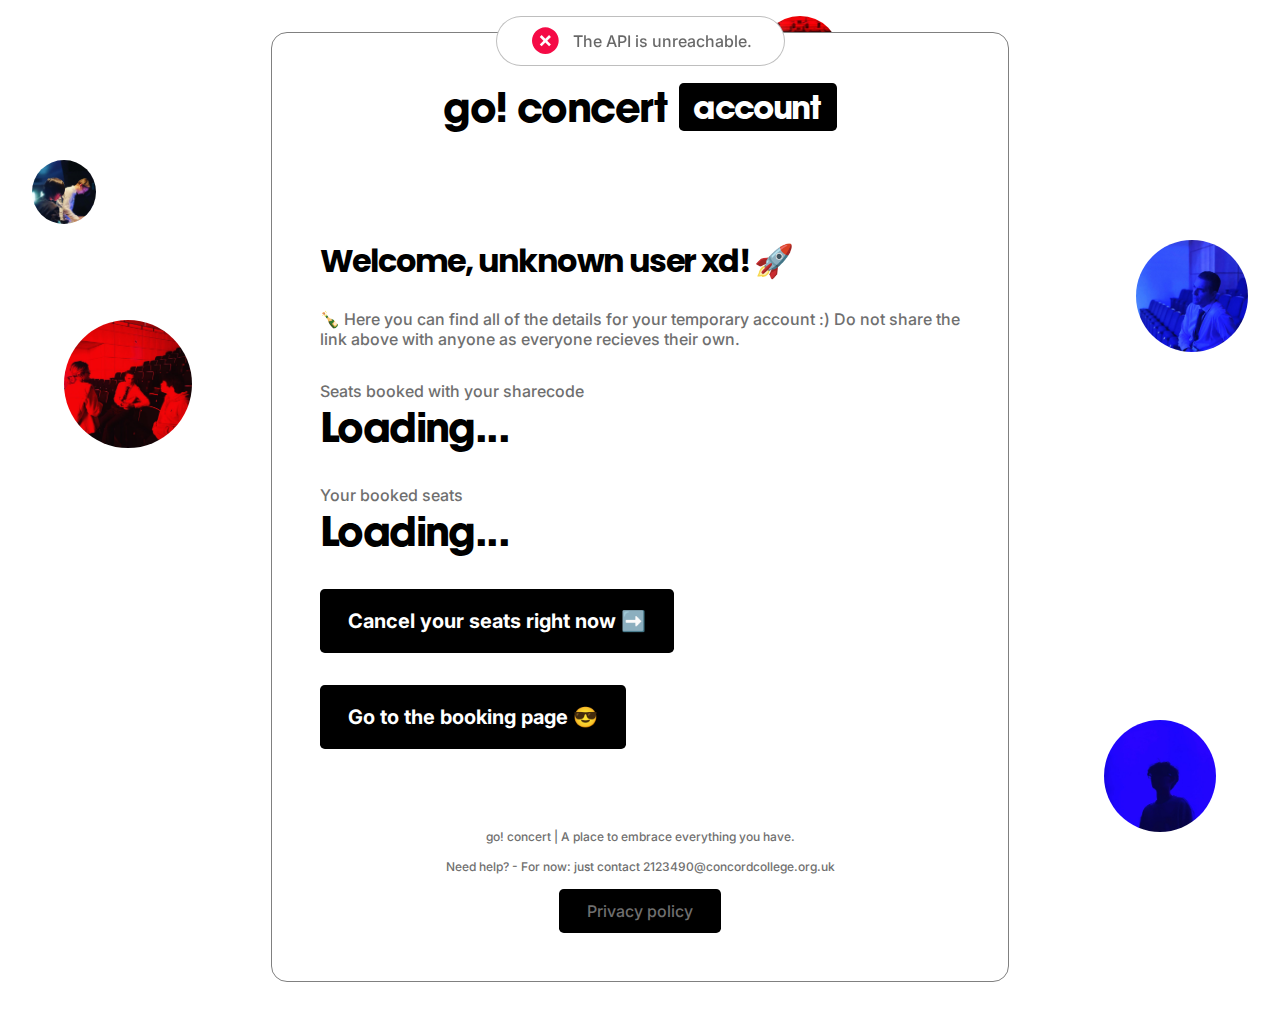
==== commit ced70380: "Update goconcert_account.html" ====
--- a/goconcert_account.html
+++ b/goconcert_account.html
@@ -221,8 +221,10 @@
             <br><br>
             Need help? - For now: just contact 2123490@concordcollege.org.uk
             <br><br>
-            <a href="https://goconcert.co.uk/goconcert_privacy"><p>Privacy policy</p></a>
         </p>
+
+        <a style="margin-left: auto; margin-right: auto;" href="https://goconcert.co.uk/goconcert_privacy"><p>Privacy policy</p></a>
+
         </div>
         
     </body>
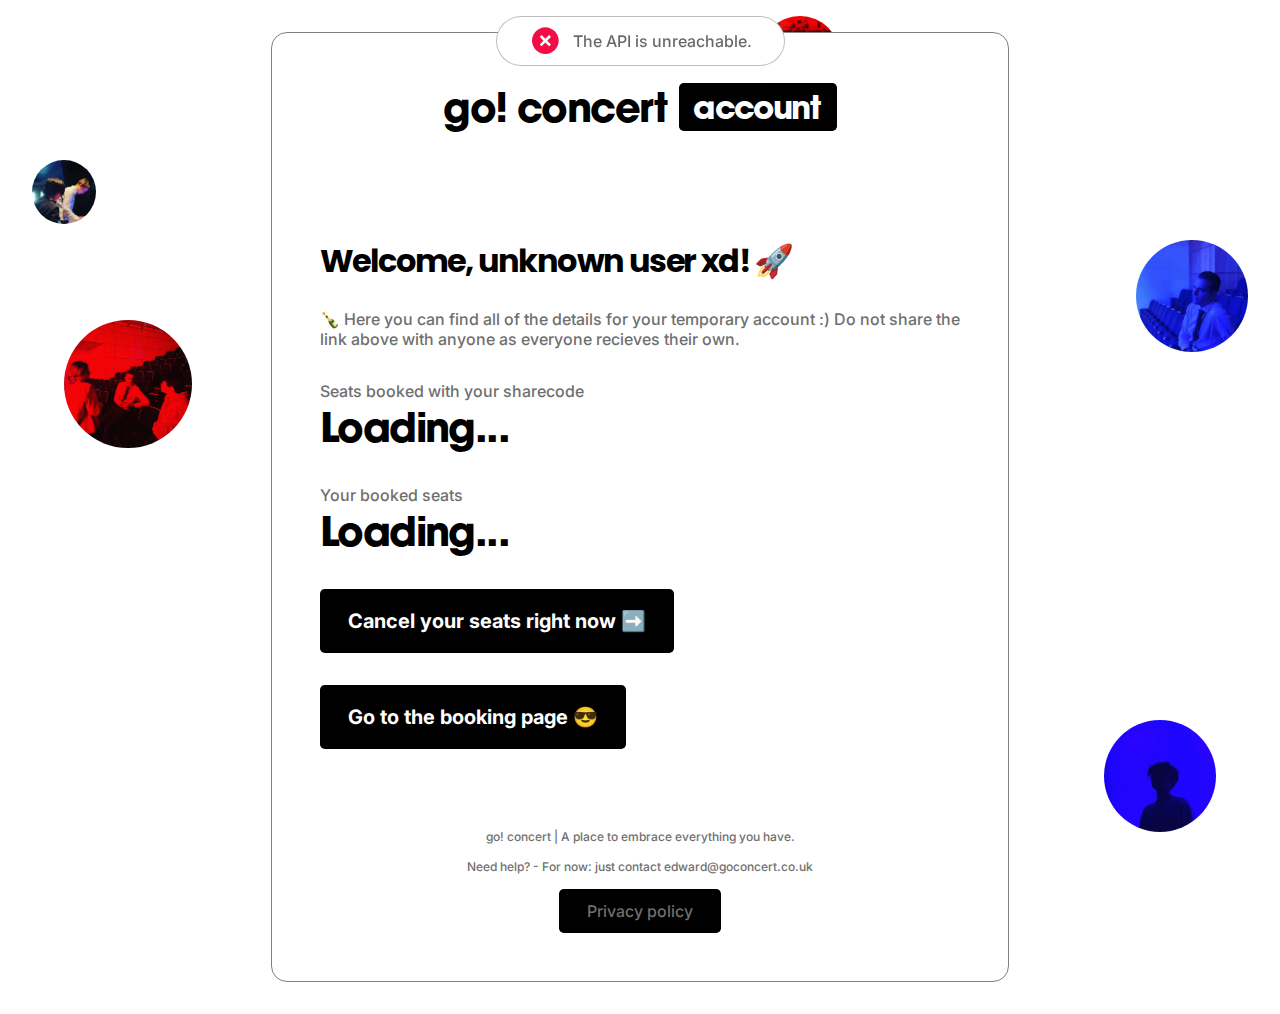
==== commit 1fd1ce3e: "e" ====
--- a/goconcert_account.html
+++ b/goconcert_account.html
@@ -219,7 +219,7 @@
         <p class="small">
             go! concert | A place to embrace everything you have.
             <br><br>
-            Need help? - For now: just contact 2123490@concordcollege.org.uk
+            Need help? - For now: just contact edward@goconcert.co.uk
             <br><br>
         </p>
 
